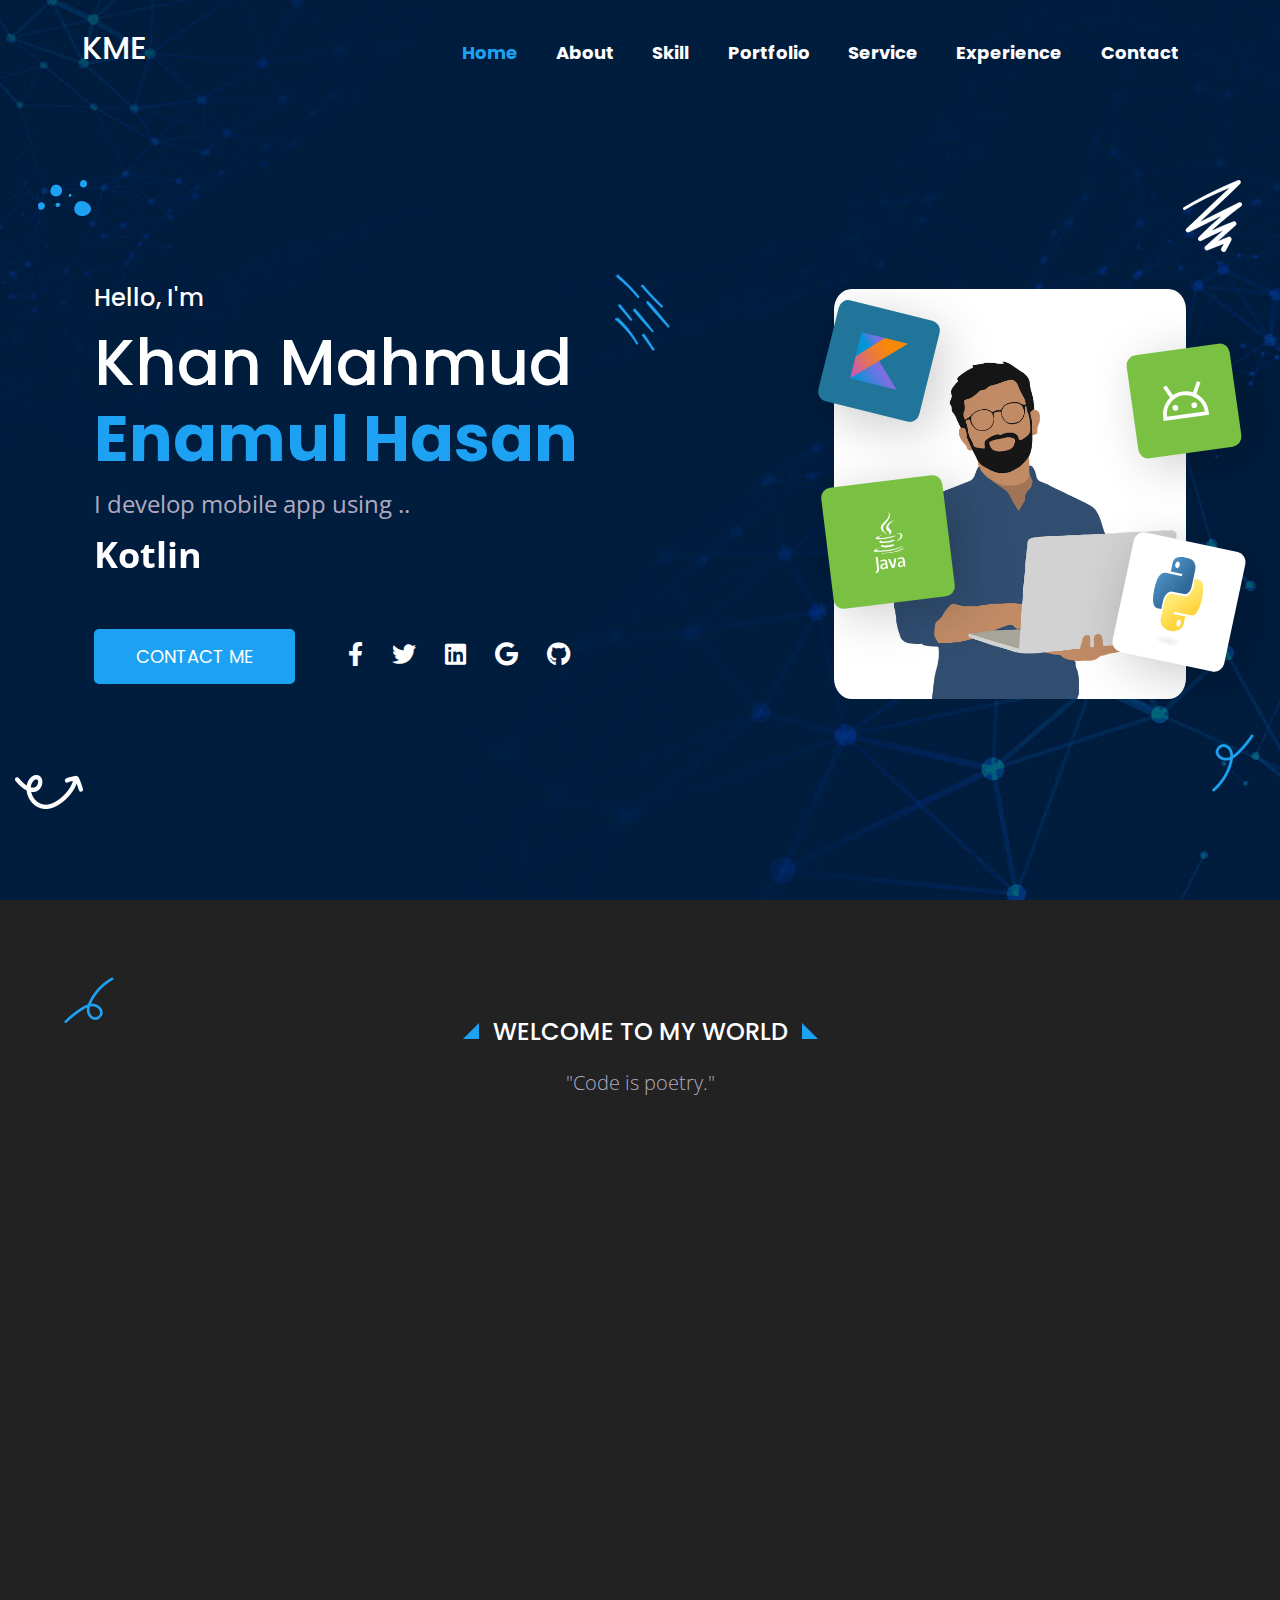
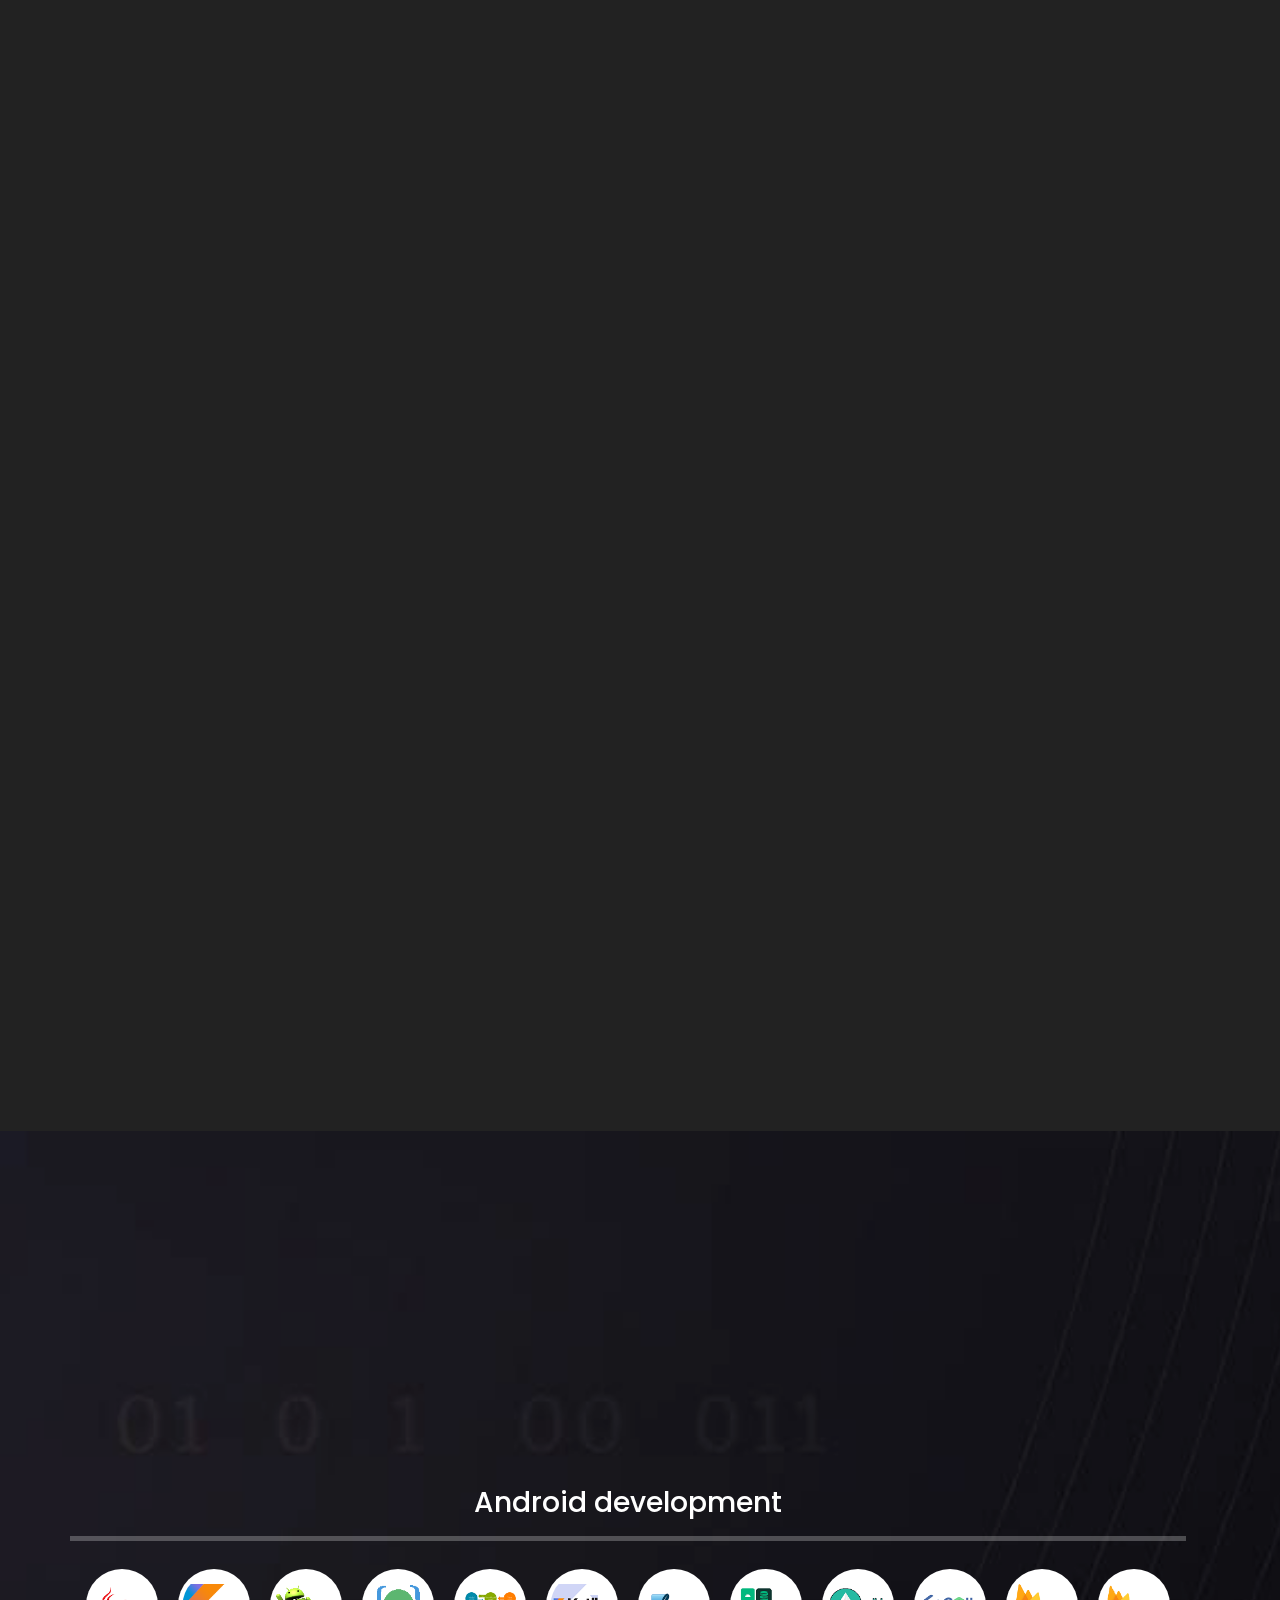
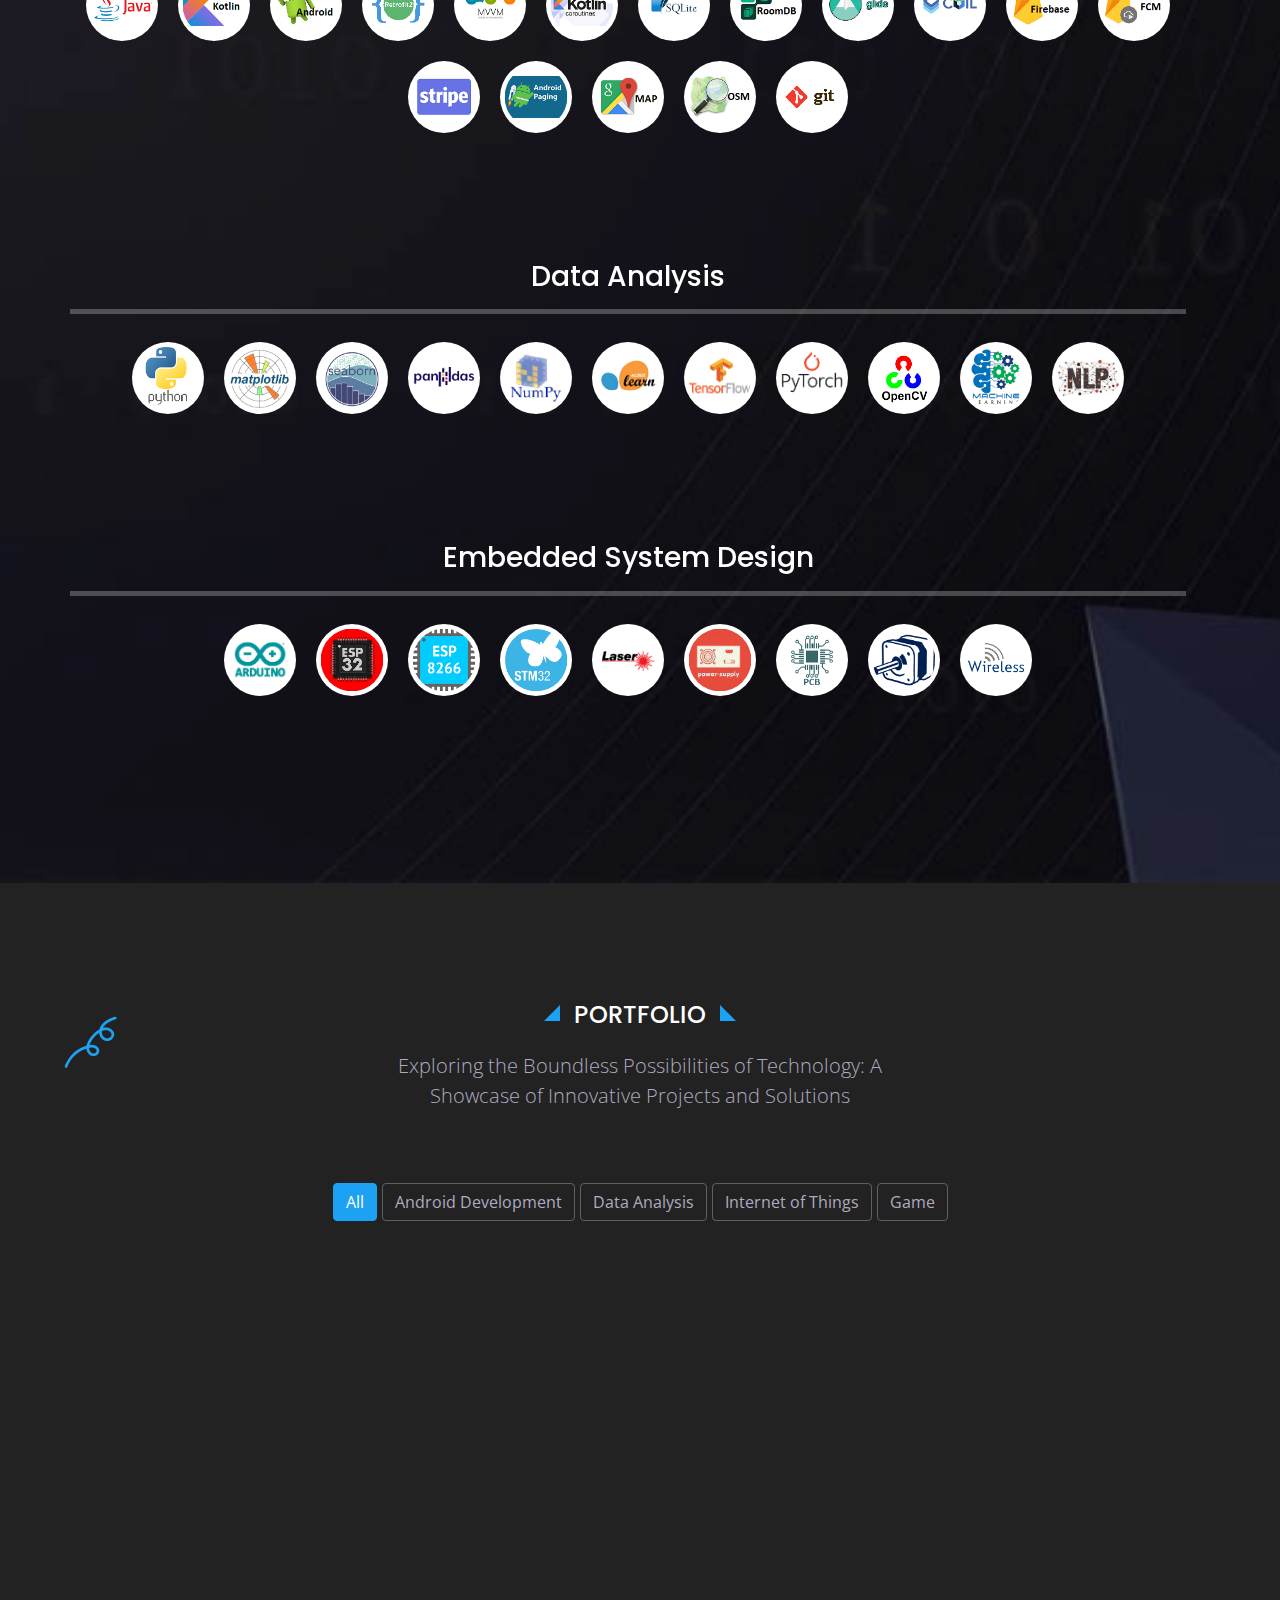
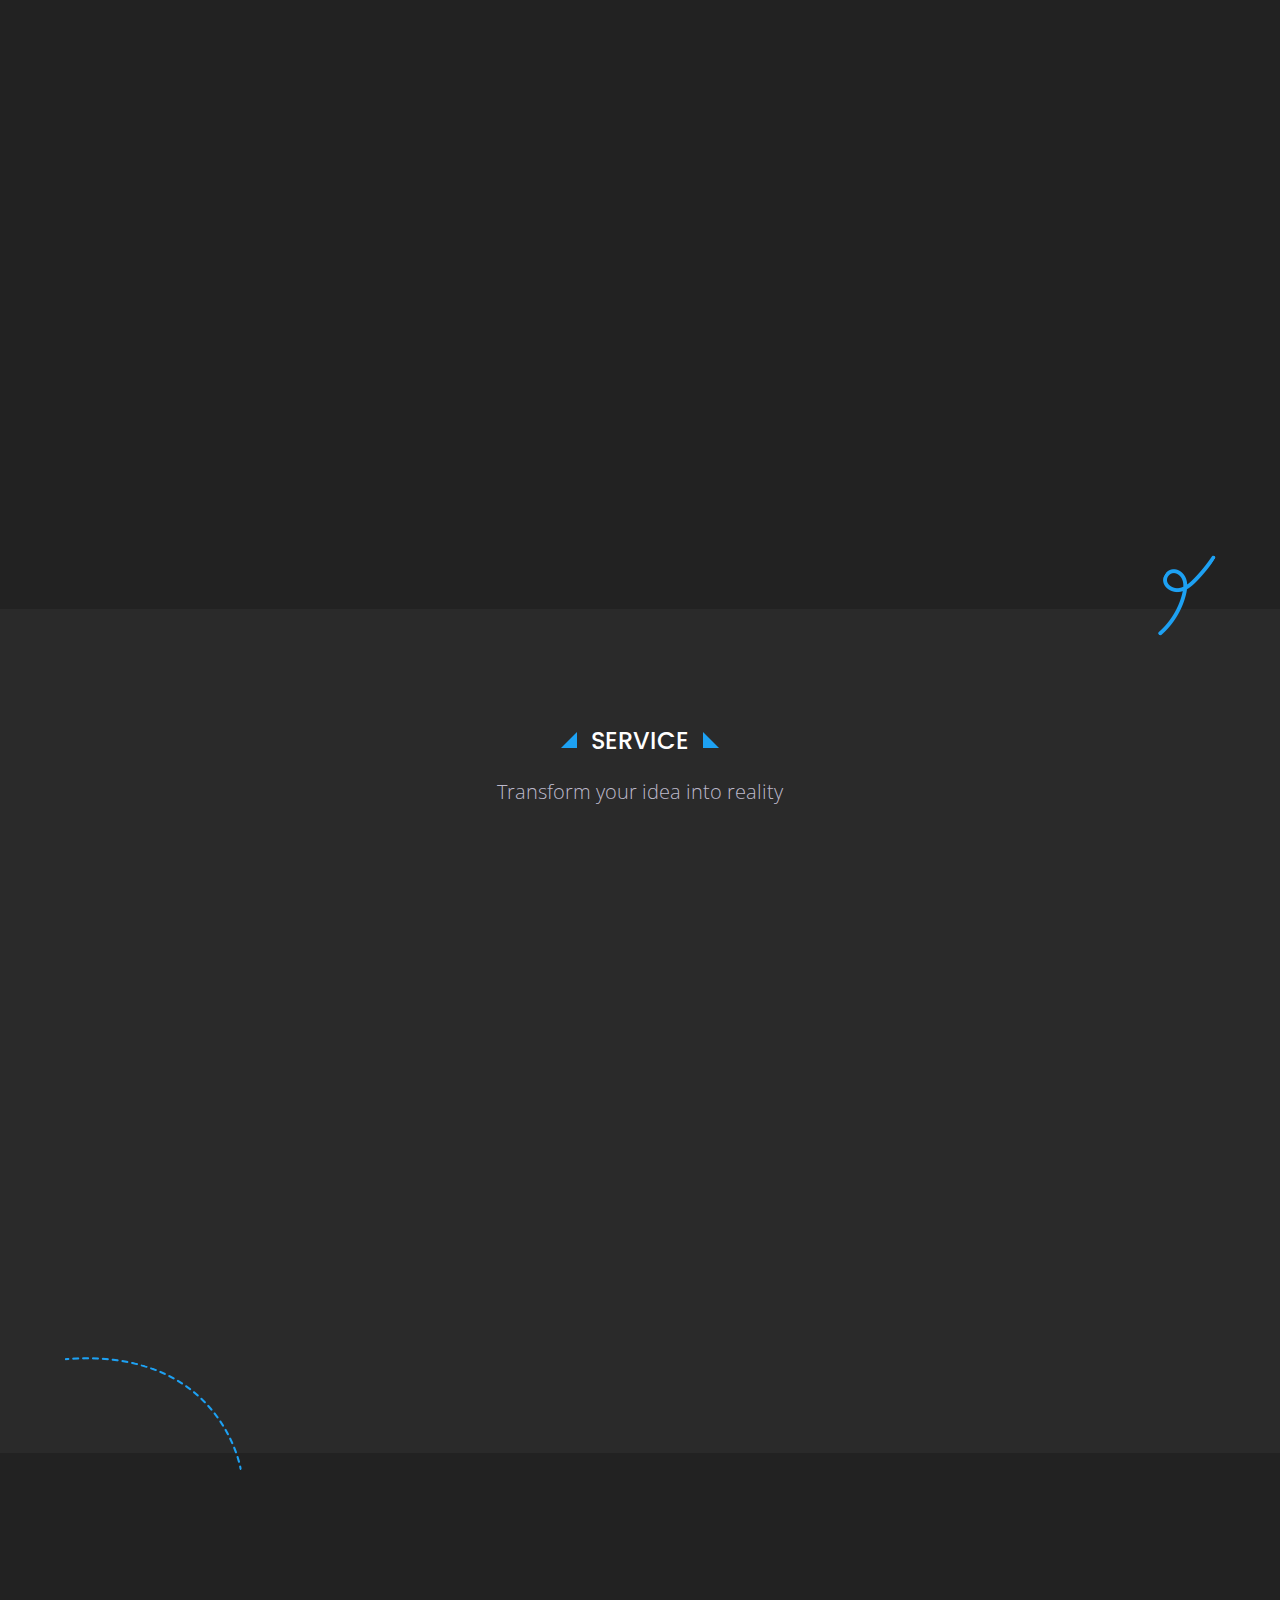
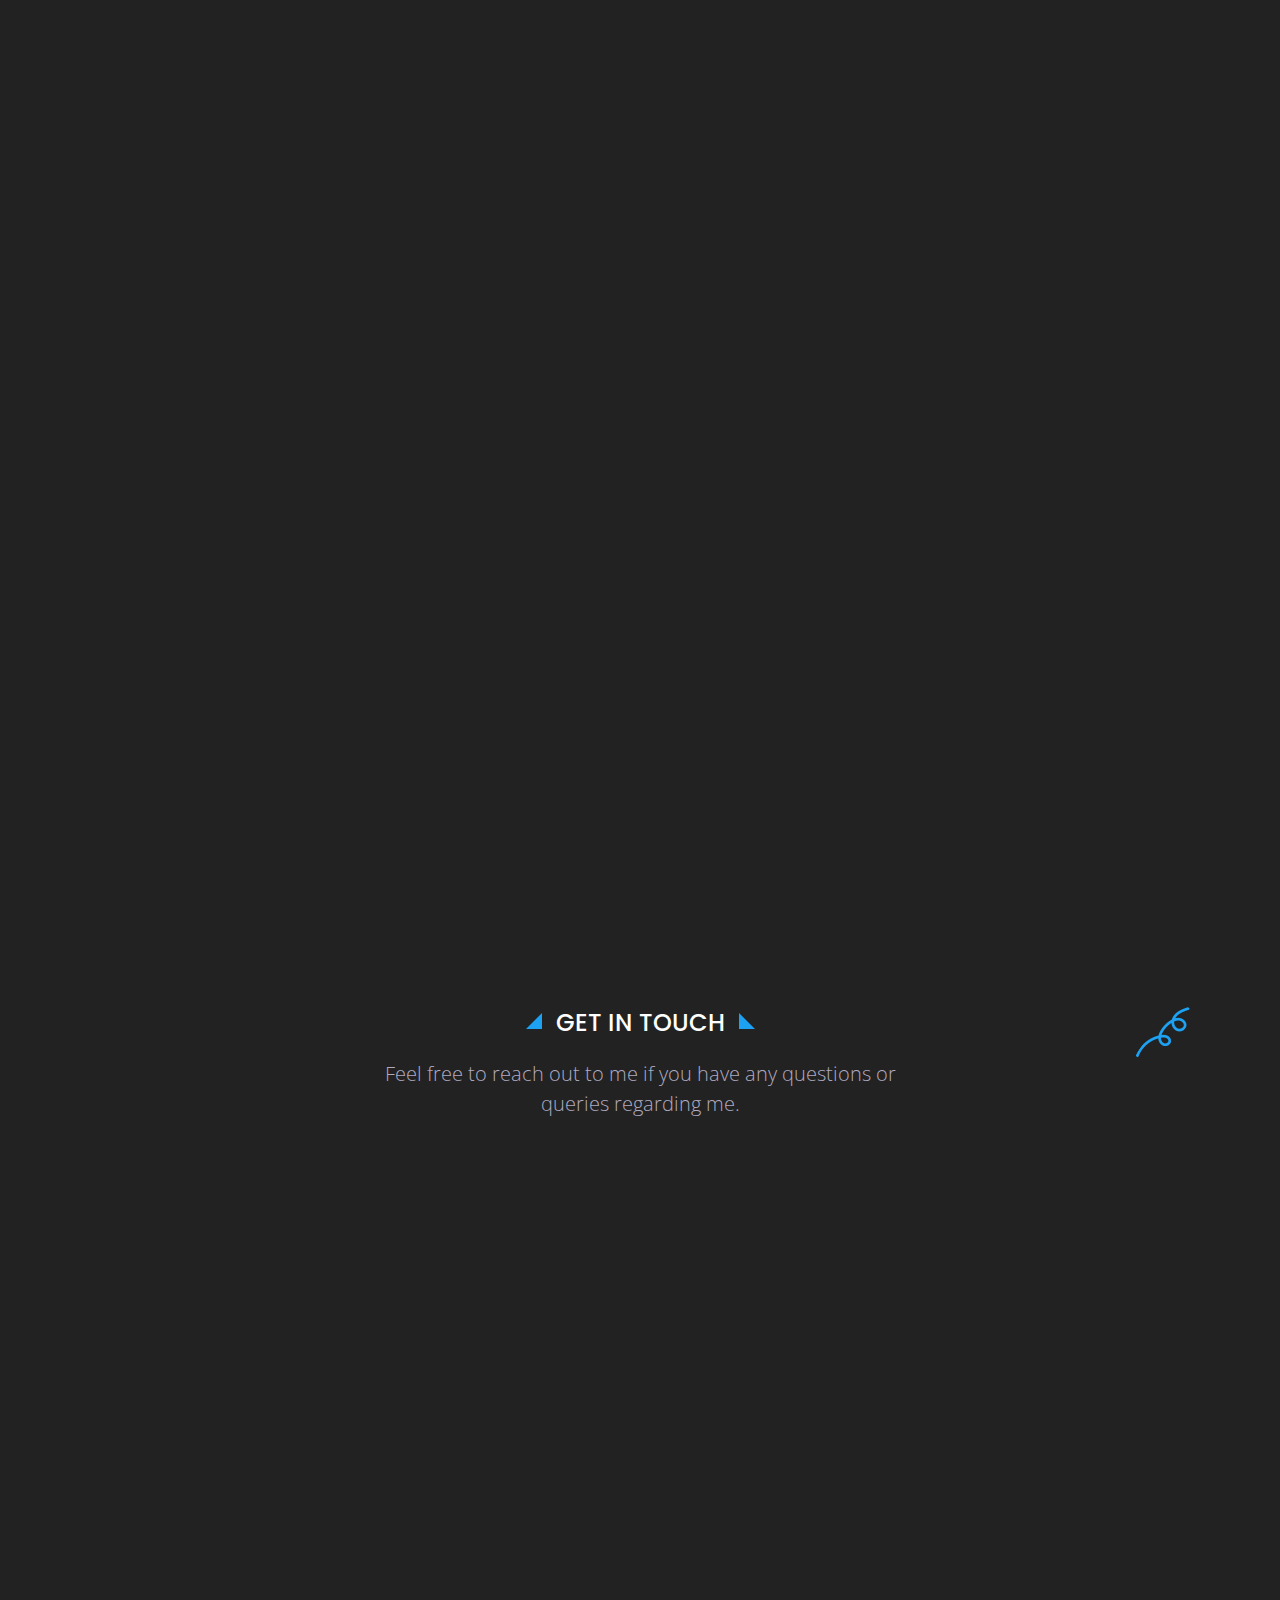
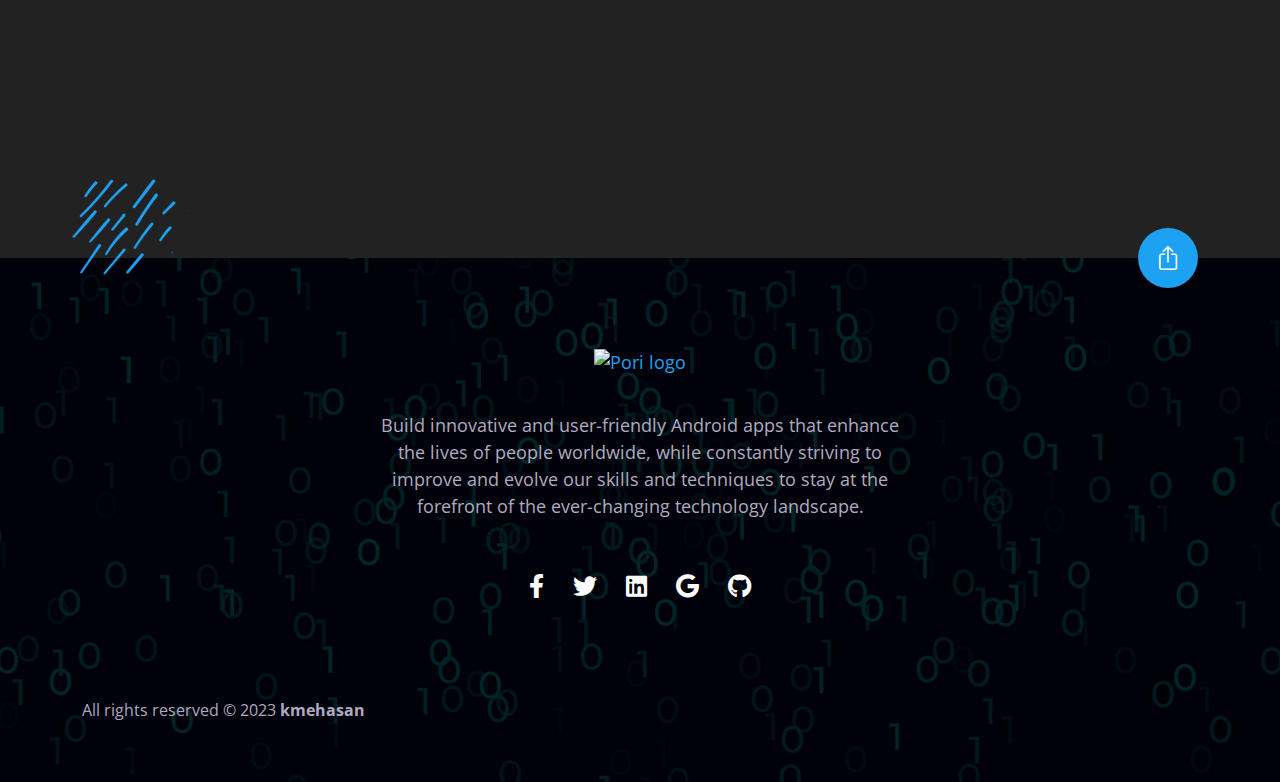
==== index.html @ 2d60232a "python logo fix" ====
<!DOCTYPE html>
<html lang="zxx">


<head>
	<!-- Meta -->
	<meta charset="utf-8">
	<meta name="viewport" content="width=device-width, initial-scale=1">

	<!-- Favicon -->
	<link rel="shortcut icon" href="image/favicon.ico" type="image/x-icon">
	<link rel="icon" href="image/favicon.ico" type="image/x-icon">

	<!-- Icons -->
	<link rel="stylesheet" type="text/css" href="css/pe-icon-7-stroke.css">
	<link rel="stylesheet" type="text/css" href="css/pe-helper.css">
	<link rel="stylesheet" href="css/bootstrap-icons.css">
	<link rel="stylesheet" type="text/css" href="css/all.min.css">

	<!-- Fonts -->
	<link rel="preconnect" href="https://fonts.googleapis.com/">
	<link rel="preconnect" href="https://fonts.gstatic.com/" crossorigin>
	<link
		href="https://fonts.googleapis.com/css2?family=Open+Sans:ital,wght@0,400;0,700;1,400;1,700&amp;family=Poppins:wght@700;900&amp;display=swap"
		rel="stylesheet">

	<!-- CSS -->
	<link href="css/bootstrap.min.css" rel="stylesheet">
	<link rel="stylesheet" href="css/swiper-bundle.min.css">
	<link rel="stylesheet" href="css/leaflet.css">
	<link rel="stylesheet" href="css/aos.css">
	<link rel="stylesheet" type="text/css" href="css/style.css">

	<title>KME Hasan | Android App Developer</title>
</head>

<body data-bs-spy="scroll" data-bs-target="#site-navbar" class="home-developer dark-mode">

	<!-- PRE LOADER -->
	<div class="preloader js-preloader flex-center">
		<div class="dots">
			<div class="dot"></div>
			<div class="dot"></div>
			<div class="dot"></div>
		</div>
	</div>

	<!-- SITE HEADER -->
	<header class="site-header" id="site-header">
		<nav class="navbar navbar-expand-xl" id="site-navbar">
			<div class="container">
				<a class="navbar-brand" href="index.html">
					<h2>KME</h2>
				</a>
				<button class="navbar-toggler" type="button" data-bs-toggle="collapse"
					data-bs-target="#navbarSupportedContent" aria-controls="navbarSupportedContent"
					aria-expanded="false" aria-label="Toggle navigation">
					<span class="navbar-toggler-icon"><i class="bi bi-list"></i></span>
				</button>
				<div class="collapse navbar-collapse" id="navbarSupportedContent">
					<ul class="navbar-nav ms-auto mb-lg-0">
						<li class="nav-item">
							<a class="nav-link active" aria-current="page" href="#site-header">Home</a>
						</li>
						<li class="nav-item">
							<a class="nav-link" href="#about-section">About</a>
						</li>
						<li class="nav-item">
							<a class="nav-link" href="#skill-section">Skill</a>
						</li>
						<li class="nav-item">
							<a class="nav-link" href="#portfolio-section">Portfolio</a>
						</li>
						<li class="nav-item">
							<a class="nav-link" href="#service-section">Service</a>
						</li>
						<li class="nav-item">
							<a class="nav-link" href="#features-section">Experience</a>
						</li>
						<!-- <li class="nav-item">
							<a class="nav-link" href="#blog-section">Blog</a>
						</li> -->
						<li class="nav-item">
							<a class="nav-link" href="#contact-section">Contact</a>
						</li>
					</ul> <!-- .navbar-nav -->
				</div> <!-- .collapse -->
			</div> <!-- .container -->
		</nav> <!-- .navbar -->

	</header> <!-- .site-header -->

	<!-- HERO AREA -->
	<section class="hero-area" id="hero-area">
		<div class="container">
			<div class="hero-content d-flex justify-content-center">
				<div class="row d-flex align-items-center justify-content-center">

					<div class="col-xl-6 order-xl-last image-block">
						<div class="image-wrapper" data-tilt data-tilt-max="10">
							<ul class="hero-icons">
								<li>
									<img src="image/icon/Kotlin_Icon.svg" height="72" alt="Kotlin">
								</li>
								<li>
									<img src="image/icon/android.svg" height="72" alt="Android">

								</li>
								<li>
									<img src="image/icon/java_white.svg" height="90" alt="Java">

								</li>
								<li>
									<img src="image/icon/Python.svg" height="90" alt="Python">
								</li>
							</ul>
							<img class="img-fluid" src="image/hero_main_image.png" alt="hero main image">
						</div> <!-- .image-wrapper -->
					</div> <!-- .image-block -->


					<div class="col-xl-6 order-xl-first content-block">
						<h1 class="hero-head"><small>Hello, I'm</small>Khan Mahmud<strong>Enamul Hasan</strong></h1>
						<p>
							I develop mobile app using ..
						</p>
						<div id="tech-tools" class="tech-tools">
							<span>Kotlin</span>
							<span>Java</span>
						</div>
						<div class="link-group">
							<a class="btn-main" href="#contact-section">Contact Me</a>
							<ul class="hero-social list-inline">
								<li class="list-inline-item"><a href="https://www.facebook.com/kmehasan/"><i
											class="fab fa-facebook-f"></i></a></li>
								<li class="list-inline-item"><a href="https://twitter.com/KmeHasan"><i
											class="fab fa-twitter"></i></a></li>
								<li class="list-inline-item"><a href="https://www.linkedin.com/in/kmehasan"><i
											class="fab fa-linkedin"></i></a></li>
								<li class="list-inline-item"><a href="mailto:mugdha71@gmail.com"><i
											class="fab fa-google"></i></a></li>

								<li class="list-inline-item"><a href="https://github.com/kmehasan"><i
											class="fab fa-github"></i></a></li>


							</ul> <!-- .hero-social -->
						</div> <!-- .link-group -->
					</div> <!-- .content-block -->

				</div> <!-- .row -->
			</div> <!-- .hero-content -->
		</div> <!-- .container -->
		<div class="design-elements">
			<img class="de-hero-1 elem-updown" src="image/design-elements/hero-element-1.png" alt="hero element 1">
			<img class="de-hero-2 elem-move" src="image/design-elements/hero-element-2.png" alt="hero element 2">
			<img class="de-hero-3 elem-updown" src="image/design-elements/hero-element-3.png" alt="hero element 3">
			<img class="de-hero-4 elem-updown" src="image/design-elements/hero-element-4.png" alt="hero element 4">
			<img class="de-hero-5 elem-move" src="image/design-elements/hero-element-5.png" alt="hero element 5">
		</div> <!-- .design-elements -->
	</section> <!-- .hero-area -->

	<!-- INTRO SECTION -->
	<section class="intro-section section-block">
		<div class="container">
			<div class="section-title">
				<h2>Welcome to my World</h2>
				<p class="lead">
					"Code is poetry."
				</p>
			</div><!-- .section-title -->
			<div class="row">
				<div class="col-xl-4 col-lg-6" data-aos="fade-up">
					<div class="item-wrapper">
						<div class="icon-box"><i class="pe-7s-science"></i></div>
						<div class="content-wrapper">
							<h3>Creativity</h3>
							<p>
								"You can't solve a problem on the same level that it was created. You have to rise above
								it to the next level." - Albert Einstein
							</p>
						</div> <!-- .content-wrapper -->
					</div> <!-- .item-wrapper -->
				</div>
				<div class="col-xl-4 col-lg-6" data-aos="fade-up" data-aos-delay="300" data-aos-duration="1200">
					<div class="item-wrapper">
						<div class="icon-box"><i class="pe-7s-diamond"></i></div>
						<div class="content-wrapper">
							<h3>Dedication</h3>
							<p>
								"The only way to do great work is to love what you do." - Steve Jobs
							</p>
						</div> <!-- .content-wrapper -->
					</div> <!-- .item-wrapper -->
				</div>
				<div class="col-xl-4 col-lg-6" data-aos="fade-up" data-aos-delay="600" data-aos-duration="1200">
					<div class="item-wrapper">
						<div class="icon-box"><i class="pe-7s-rocket"></i></div>
						<div class="content-wrapper">
							<h3>Hard Work</h3>
							<p>
								"Success is no accident. It is hard work, perseverance, learning, studying, sacrifice,
								and most of all, love of what you are doing or learning to do." - Pele
							</p>
						</div> <!-- .content-wrapper -->
					</div> <!-- .item-wrapper -->
				</div>
			</div> <!-- .row -->
		</div> <!-- .container -->

		<div class="design-elements">
			<img class="de-intro-1 elem-updown" src="image/design-elements/intro-element-1.png" alt="intro element 1">
		</div> <!-- .design-elements -->

	</section> <!-- .intro-section -->

	<!-- ABOUT SECTION -->
	<section class="about-section section-block" id="about-section" data-aos="fade-up">
		<div class="container">
			<div class="row">
				<div class="col-xl-6 image-block" data-aos="fade-right" data-aos-delay="200" data-aos-duration="2000">
					<!-- <img width="300px" src="image/cv.jpg" alt="about image 2"> -->
						<div class="img-wrapper about-img-wrap" data-tilt data-tilt-max="10">
							<img class="about-img-1 img-fluid" src="image/images.png" alt="about image">
							<img width="200" class="about-img-2 img-fluid" src="image/cv.jpg" alt="about image">
						
					</div>
				</div>
				<div class="col-xl-6 content-block" data-aos="fade-right" data-aos-delay="400" data-aos-duration="2000">
					<h2><span>About Me</span>I Develop Android Apps</h2>
					<p align="justify">
						I'm an experienced Android developer with over 5.5 years of industry experience. I'm proficient
						in programming languages such as Java, Kotlin and python, and I possess a strong knowledge of
						the Android SDK, Android Studio, and Android Architecture Components.
					</p>
					<p align="justify">
						Over the years, I've gained hands-on experience in developing complex applications using RESTful
						APIs and JSON data structures. I'm familiar with popular third-party libraries and APIs such as
						Retrofit, Glide, Coil and Firebase.
					</p>
					<p align="justify">
						Outside of work, I enjoy designing and building IoT devices. It's a great way for me to relax
						and recharge my batteries.
					</p>
					<div class="personal-details row">
						<div class="col-md-6">
							<ul class="personal-info">
								<li>
									<h4>Name</h4>
									<p>Khan Mahmud Enamul Hasan</p>
								</li>
								<li>
									<h4>Email</h4>
									<p>mugdha71@gmail.com</p>
								</li>
								<li>
									<h4>Phone</h4>
									<p>+8801911615140</p>
								</li>
							</ul> <!-- .personal-info -->
						</div> <!-- .col-md-6 -->
						<div class="col-md-6">
							<ul class="personal-info">
								<li>
									<h4>Age</h4>
									<p>27 Years</p>
								</li>
								<li>
									<h4>Education</h4>
									<p>Masters in Physics</p>
								</li>
								<li>
									<h4>Freelance</h4>
									<p>Available</p>
								</li>
							</ul> <!-- .personal-info -->
						</div> <!-- .col-md-6 -->
					</div> <!-- .personal-details -->
					<a class="btn-main" target="_blank" href="doc/Resume.pdf">Download CV</a>
				</div>
			</div> <!-- .row -->
		</div> <!-- .container -->
		<div class="design-elements">
			<img class="de-about-1 elem-updown" src="image/design-elements/about-element-1.png" alt="about element 1">
			<img class="de-about-2 elem-updown" src="image/design-elements/about-element-2.png" alt="about element 2">
		</div> <!-- .design-elements -->
	</section> <!-- .about-section -->

	<!-- SKILL SECTION -->
	<section class="skill-section section-block" id="skill-section">
		<div class="container">
			<div class="row">
				<div class="col-xl-12 content-block" data-aos="fade-down" data-aos-duration="2000">
					<h2><span>My Skills</span>I'm great in what I do and I'm loving it</h2>
					<p class="lead">
						Here are some of the skills I've acquired over the years. I'm always learning new things and I'm
						always ready to take on new challenges.
					</p>
				</div>
				<div class="progress-block">
					<div class="col-xl-12 progress-wrapper">
						<h3>Android development</h3>
						<hr>
						<p>
						<ul class="skill-bubble-list">
							<li><img src="image/skills_logo/java.png"></li>
							<li><img src="image/skills_logo/Kotlin_Icon.png"></li>
							<li><img src="image/skills_logo/android.png"></li>
							<li><img src="image/skills_logo/retrofit2.png"></li>
							<li><img src="image/skills_logo/MVVM.png"></li>
							<li><img src="image/skills_logo/coroutines.png"></li>
							<li><img src="image/skills_logo/sqlite.png"></li>
							<li><img src="image/skills_logo/roomdb.PNG"></li>
							<li><img src="image/skills_logo/glide.png"></li>
							<li><img src="image/skills_logo/coil.png"></li>
							<li><img src="image/skills_logo/firebase_logo.png"></li>
							<li><img src="image/skills_logo/fcm.png"></li>
							<li><img src="image/skills_logo/stripe.jpg"></li>
							<li><img src="image/skills_logo/paging.png"></li>
							<li><img src="image/skills_logo/map.png"></li>
							<li><img src="image/skills_logo/Openstreetmap_logo.png"></li>
							<li><img src="image/skills_logo/git.png"></li>
						</ul>
						</p>
					</div>
					<div class="col-xl-12 progress-wrapper">
						<h3><img class="bullet-point" />Data Analysis</h3>
						<hr>
						<p>
						<ul class="skill-bubble-list">
							<li><img src="image/skills_logo/data_analysis/python.png"></li>
							<li><img src="image/skills_logo/data_analysis/matplotlib.png"></li>
							<li><img src="image/skills_logo/data_analysis/Seaborn.png"></li>
							<li><img src="image/skills_logo/data_analysis/Pandas_logo.png"></li>
							<li><img src="image/skills_logo/data_analysis/numpy_logo.png"></li>
							<li><img src="image/skills_logo/data_analysis/Scikit-learn.jpg"></li>
							<li><img src="image/skills_logo/data_analysis/tensorflow.png"></li>
							<li><img src="image/skills_logo/data_analysis/PyTorch.png"></li>
							<li><img src="image/skills_logo/data_analysis/OpenCV.png"></li>
							<li><img src="image/skills_logo/data_analysis/Machine-Learning.png"></li>
							<li><img src="image/skills_logo/data_analysis/NLP.jpg"></li>
						</ul>
					</div>
					<div class="col-xl-12 progress-wrapper">
						<h3>Embedded System Design</h3>
						<hr>
						<p>
						<ul class="skill-bubble-list">
							<li><img src="image/skills_logo/iot/arduino.png"></li>
							<li><img src="image/skills_logo/iot/ESP32.jpg"></li>
							<li><img src="image/skills_logo/iot/esp8266.png"></li>
							<li><img src="image/skills_logo/iot/STM32.png"></li>
							<li><img src="image/skills_logo/iot/laser.png"></li>
							<li><img src="image/skills_logo/iot/power-supply.jpg"></li>
							<li><img src="image/skills_logo/iot/PCB.png"></li>
							<li><img src="image/skills_logo/iot/stepper.png"></li>
							<li><img src="image/skills_logo/iot/wireless.png"></li>
							</p>
					</div>

				</div>
			</div><!-- .row -->
		</div><!-- .container -->
	</section> <!-- .skill-section -->

	<!-- PORTFOLIO SECTION -->
	<section class="portfolio-section section-block" id="portfolio-section">
		<div class="container">
			<div class="section-title">
				<h2>Portfolio</h2>
				<p class="lead">
					Exploring the Boundless Possibilities of Technology: A Showcase of Innovative Projects and Solutions
				</p>
			</div><!-- .section-title -->
			<div class="button-group filter-button-group">
				<button class="active" data-filter="*">All</button>
				<button class="" data-filter=".android-development">Android Development</button>
				<button class="" data-filter=".data-analysis">Data Analysis</button>
				<button class="" data-filter=".iot">Internet of Things</button>
				<button class="" data-filter=".game">Game</button>
			</div>
			<div class="row grid" data-aos="fade-up" data-aos-duration="2000">
				<div class="col-lg-4 col-md-6 grid-item programming android-development">
					<div class="box">
						<img src="image/project_img/MockupOshary.png" alt="portfolio image">
						<div class="box-content">
							<span class="category">Android Development</span>
							<h3 class="title">Oshary</h3>
						</div>
						<div class="icon-box"><a href="#" data-bs-toggle="modal"
								data-bs-target="#portfolioModalOshary"><i class="bi bi-plus-lg"></i></a></div>

						<!-- Modal -->
						<div class="modal fade" id="portfolioModalOshary" tabindex="-1"
							aria-labelledby="portfolioModalOshary" aria-hidden="true">
							<div class="modal-dialog modal-dialog-scrollable modal-dialog-centered modal-xl">
								<div class="modal-content">

									<div class="modal-body">
										<button type="button" class="btn-close" data-bs-dismiss="modal"
											aria-label="Close"><i class="bi bi-x"></i></button>
										<div class="row item-content">
											<div class="col-xl-12">
												<img src="image/project_img/MockupOshary.png" alt="portfolio image">
											</div>
											<div class="col-xl-12">
												<div class="content-wrapper">
													<a target="_blank"
														href="https://play.google.com/store/apps/details?id=com.oshary.osharyapp&hl=en&gl=US">
														<h2 class="item-title">Oshary</h2>
													</a>
													<p>
														Oshary is the e-clothing and accessories that fusions the finest
														sense of fashion and artistry with desi and modern trends. Our
														products ensemble a broad range of tunic, saree, kameez, shawls,
														Panjabi, shirts, etc. for men, women, and children.
													</p>
													<p>
														We respect and value the people working relentlessly to revive
														our heritage and pay homage to them by enlisting handmade
														products in our selling items. Our brand comprises a unique
														collection of ethnic wear with the touch of elegancy and
														accessories to make your look complete for any celebration.
													</p>
													<a target="_blank"
														href="https://play.google.com/store/apps/details?id=com.oshary.osharyapp&hl=en&gl=US">App
														Link</a>
												</div>
											</div>
											<div style="display: none;" class="col-xl-4">
												<div class="meta-wrapper">
													<ul class="item-meta">
														<li>Project Type: <span class="meta-value">Graphic Design</span>
														</li>
														<li>Client: <span class="meta-value">Juwel Khan</span></li>
														<li>Duration: <span class="meta-value">2 Weeks</span></li>
														<li>Task: <span class="meta-value">UI/UX, Frontend</span></li>
														<li>Budget: <span class="meta-value">$2000</span></li>
													</ul>
												</div> <!-- .meta-wrapper -->
											</div>
										</div> <!-- .row -->
									</div>

								</div>
							</div>
						</div>
					</div>
				</div>
				<div class="col-lg-4 col-md-6 grid-item programming android-development">
					<div class="box">
						<img src="image/project_img/TingTong.png" alt="portfolio image">
						<div class="box-content">
							<span class="category">Android Development</span>
							<h3 class="title">TingTong APP</h3>
						</div>
						<div class="icon-box"><a href="#" data-bs-toggle="modal"
								data-bs-target="#portfolioModalTingTong"><i class="bi bi-plus-lg"></i></a></div>

						<!-- Modal -->
						<div class="modal fade" id="portfolioModalTingTong" tabindex="-1"
							aria-labelledby="portfolioModalTingTong" aria-hidden="true">
							<div class="modal-dialog modal-dialog-scrollable modal-dialog-centered modal-xl">
								<div class="modal-content">

									<div class="modal-body">
										<button type="button" class="btn-close" data-bs-dismiss="modal"
											aria-label="Close"><i class="bi bi-x"></i></button>
										<div class="row item-content">
											<div class="col-xl-12">
												<img src="image/project_img/TingTong.png" alt="portfolio image">
											</div>
											<div class="col-xl-12">
												<div class="content-wrapper">
													<a target="_blank"
														href="https://m.apkpure.com/tingtong-app/com.superapp.tingtongapp">
														<h2 class="item-title">TingTong APP</h2>
													</a>
													<p>
														TingTongApp is a comprehensive app with appealing features.
													<ol class="portfolio-inner-text">
														<li>TingTong Call: Chatting and Calling platform as well as
															story sharing.</li>
														<li>TingTong TIK: A platform where short video is uploaded and
															user enjoy videos. User can upload videos as well.</li>
														<li>TingTong IG: A platform for sharing stories as Image and
															Video and create a social community among users.</li>
														<li>TingTong Store: E-Commerce platform where user can buy
															products.</li>
													</ol>
													</p>
													<a target="_blank"
														href="https://m.apkpure.com/tingtong-app/com.superapp.tingtongapp">App
														Link</a>
												</div>
											</div>
											<div style="display: none;" class="col-xl-4">
												<div class="meta-wrapper">
													<ul class="item-meta">
														<li>Project Type: <span class="meta-value">Graphic Design</span>
														</li>
														<li>Client: <span class="meta-value">Juwel Khan</span></li>
														<li>Duration: <span class="meta-value">2 Weeks</span></li>
														<li>Task: <span class="meta-value">UI/UX, Frontend</span></li>
														<li>Budget: <span class="meta-value">$2000</span></li>
													</ul>
												</div> <!-- .meta-wrapper -->
											</div>
										</div> <!-- .row -->
									</div>

								</div>
							</div>
						</div>
					</div>
				</div>
				
				<div class="col-lg-4 col-md-6 grid-item programming android-development">
					<div class="box">
						<img src="image/project_img/addi_lock_2.png" alt="portfolio image">
						<div class="box-content">
							<span class="category">Android Development</span>
							<h3 class="title">AddiLock:Lock Your Phone Addiction</h3>
						</div>
						<div class="icon-box"><a href="#" data-bs-toggle="modal"
								data-bs-target="#portfolioModalAddiLock"><i class="bi bi-plus-lg"></i></a></div>

						<!-- Modal -->
						<div class="modal fade" id="portfolioModalAddiLock" tabindex="-1"
							aria-labelledby="portfolioModalAddiLock" aria-hidden="true">
							<div class="modal-dialog modal-dialog-scrollable modal-dialog-centered modal-xl">
								<div class="modal-content">

									<div class="modal-body">
										<button type="button" class="btn-close" data-bs-dismiss="modal"
											aria-label="Close"><i class="bi bi-x"></i></button>
										<div class="row item-content">
											<div class="col-xl-12">
												<img src="image/project_img/addi_lock.png" alt="portfolio image">
											</div>
											<div class="col-xl-12">
												<div class="content-wrapper">
													<a target="_blank"
														href="https://play.google.com/store/apps/details?id=com.kmehasan.mugdha.addilock&hl=en&gl=US">
														<h2 class="item-title">AddiLock:Lock Your Phone Addiction</h2>
													</a>
													<p>
														Increase your efficiency and organize your time better with the
														Addilock app. The app helps you multitask in a more productive
														way, helps you keep track of your valuable time and gives you
														the helping hand you needed while fighting procrastination. With
														Addilock you can now get your job done without giving in to
														distractions.
													</p>
													<p>
														**Once you blocked an app for a time period you can't access it
														in that time. That's how it will help you to reduce your
														addiction.
													</p>
													<a target="_blank"
														href="https://play.google.com/store/apps/details?id=com.kmehasan.mugdha.addilock&hl=en&gl=US">App
														Link</a>
												</div>
											</div>
											<div style="display: none;" class="col-xl-4">
												<div class="meta-wrapper">
													<ul class="item-meta">
														<li>Project Type: <span class="meta-value">Graphic Design</span>
														</li>
														<li>Client: <span class="meta-value">Juwel Khan</span></li>
														<li>Duration: <span class="meta-value">2 Weeks</span></li>
														<li>Task: <span class="meta-value">UI/UX, Frontend</span></li>
														<li>Budget: <span class="meta-value">$2000</span></li>
													</ul>
												</div> <!-- .meta-wrapper -->
											</div>
										</div> <!-- .row -->
									</div>

								</div>
							</div>
						</div>
					</div>
				</div>
				<div class="col-lg-4 col-md-6 grid-item programming android-development">
					<div class="box">
						<img src="image/project_img/likhishikhi_1.webp" alt="portfolio image">
						<div class="box-content">
							<span class="category">Android Development</span>
							<h3 class="title">লিখিশিখি</h3>
						</div>
						<div class="icon-box"><a href="#" data-bs-toggle="modal"
								data-bs-target="#portfolioModallikhiShikhi"><i class="bi bi-plus-lg"></i></a></div>

						<!-- Modal -->
						<div class="modal fade" id="portfolioModallikhiShikhi" tabindex="-1"
							aria-labelledby="portfolioModallikhiShikhi" aria-hidden="true">
							<div class="modal-dialog modal-dialog-scrollable modal-dialog-centered modal-xl">
								<div class="modal-content">

									<div class="modal-body">
										<button type="button" class="btn-close" data-bs-dismiss="modal"
											aria-label="Close"><i class="bi bi-x"></i></button>
										<div class="row item-content">
											<div class="col-xl-12">
												<img src="image/project_img/likhishikhi_2.webp" alt="portfolio image">
											</div>
											<div class="col-xl-12">
												<div class="content-wrapper">
													<a target="_blank"
														href="https://apkcombo.com/fr/%E0%A6%B2%E0%A6%BF%E0%A6%96%E0%A6%BF%E0%A6%B6%E0%A6%BF%E0%A6%96%E0%A6%BF/org.iertbd.likhishikhi/">
														<h2 class="item-title">লিখিশিখি</h2>
													</a>
													<p>
														The Free Hand Writing app is an Android app designed for kids to
														improve their handwriting skills in a fun and engaging way.
														Children can practice writing letters, numbers, and words using
														their fingers or a stylus. The app provides feedback on stroke
														order and letter formation, helping kids to develop their
														skills. With a variety of writing styles and colors, the app
														makes learning to write an enjoyable experience. There are no
														ads or in-app purchases, making it a safe and enjoyable tool for
														kids to improve their writing skills.
													</p>
													<a target="_blank"
														href="https://apkcombo.com/fr/%E0%A6%B2%E0%A6%BF%E0%A6%96%E0%A6%BF%E0%A6%B6%E0%A6%BF%E0%A6%96%E0%A6%BF/org.iertbd.likhishikhi/">App
														Link</a>
												</div>
											</div>
											<div style="display: none;" class="col-xl-4">
												<div class="meta-wrapper">
													<ul class="item-meta">
														<li>Project Type: <span class="meta-value">Graphic Design</span>
														</li>
														<li>Client: <span class="meta-value">Juwel Khan</span></li>
														<li>Duration: <span class="meta-value">2 Weeks</span></li>
														<li>Task: <span class="meta-value">UI/UX, Frontend</span></li>
														<li>Budget: <span class="meta-value">$2000</span></li>
													</ul>
												</div> <!-- .meta-wrapper -->
											</div>
										</div> <!-- .row -->
									</div>

								</div>
							</div>
						</div>
					</div>
				</div>

				<div class="col-lg-4 col-md-6 grid-item programming android-development">
					<div class="box">
						<img src="image/project_img/muthopay.png" alt="portfolio image">
						<div class="box-content">
							<span class="category">Android Development</span>
							<h3 class="title">Mutho Keyboard</h3>
						</div>
						<div class="icon-box"><a href="#" data-bs-toggle="modal"
								data-bs-target="#portfolioModalMutho"><i class="bi bi-plus-lg"></i></a></div>

						<!-- Modal -->
						<div class="modal fade" id="portfolioModalMutho" tabindex="-1"
							aria-labelledby="portfolioModalMutho" aria-hidden="true">
							<div class="modal-dialog modal-dialog-scrollable modal-dialog-centered modal-xl">
								<div class="modal-content">

									<div class="modal-body">
										<button type="button" class="btn-close" data-bs-dismiss="modal"
											aria-label="Close"><i class="bi bi-x"></i></button>
										<div class="row item-content">
											<div class="col-xl-12">
												<img src="image/project_img/muthopay.png" alt="portfolio image">
											</div>
											<div class="col-xl-12">
												<div class="content-wrapper">
													<a target="_blank"
														href="https://play.google.com/store/apps/details?id=com.muthopay.keyboard&hl=en&gl=US">
														<h2 class="item-title">Mutho Keyboard</h2>
													</a>
													<p>
														Mutho Keyboard, by Muthopay, is the world's first mobile
														keyboard with integrated mobile services. Mutho Keyboard is
														Bangladesh's first All-in-One App, Recharge your Mobile, Buy
														talk time, Order Uber, Order Food, Find best Offers, Deals &
														Coupons, Read news, Check Live cricket scores and more from your
														Keyboard!
													</p>
													<p>
														Mutho Keyboard's feature as a Keyboard :<br />
														- Easy English and Bengali Typing,<br />
														- Bangla Phonetic Typing,<br />
														- 2400+ Emoji<br />
													</p>
													<a target="_blank"
														href="https://play.google.com/store/apps/details?id=com.muthopay.keyboard&hl=en&gl=US">App
														Link</a>
												</div>
											</div>
											<div style="display: none;" class="col-xl-4">
												<div class="meta-wrapper">
													<ul class="item-meta">
														<li>Project Type: <span class="meta-value">Graphic Design</span>
														</li>
														<li>Client: <span class="meta-value">Juwel Khan</span></li>
														<li>Duration: <span class="meta-value">2 Weeks</span></li>
														<li>Task: <span class="meta-value">UI/UX, Frontend</span></li>
														<li>Budget: <span class="meta-value">$2000</span></li>
													</ul>
												</div> <!-- .meta-wrapper -->
											</div>
										</div> <!-- .row -->
									</div>

								</div>
							</div>
						</div>
					</div>
				</div>
				<div class="col-lg-4 col-md-6 grid-item programming android-development">
					<div class="box">
						<img src="image/project_img/robosust.png" alt="portfolio image">
						<div class="box-content">
							<span class="category">Android Development</span>
							<h3 class="title">RoboSUST Connect</h3>
						</div>
						<div class="icon-box"><a href="#" data-bs-toggle="modal"
								data-bs-target="#portfolioModalRobosust"><i class="bi bi-plus-lg"></i></a></div>

						<!-- Modal -->
						<div class="modal fade" id="portfolioModalRobosust" tabindex="-1"
							aria-labelledby="portfolioModalRobosust" aria-hidden="true">
							<div class="modal-dialog modal-dialog-scrollable modal-dialog-centered modal-xl">
								<div class="modal-content">

									<div class="modal-body">
										<button type="button" class="btn-close" data-bs-dismiss="modal"
											aria-label="Close"><i class="bi bi-x"></i></button>
										<div class="row item-content">
											<div class="col-xl-12">
												<img src="image/project_img/robosust.png" alt="portfolio image">
											</div>
											<div class="col-xl-12">
												<div class="content-wrapper">
													<h2 class="item-title">RoboSUST Connect</h2>
													<p>
														The RoboSust app is designed to facilitate communication and
														collaboration among members of the organization. By integrating
														key features such as posting with images, announcements, and
														contest schedules, RoboSust offers a centralized platform for
														members to stay informed and engaged. With a user-friendly
														interface and robust functionality, this app represents a
														significant achievement in my portfolio of work. I am proud to
														have developed an app that connects members and facilitates
														their interactions in a meaningful way.
													</p>

												</div>
											</div>
											<div style="display: none;" class="col-xl-4">
												<div class="meta-wrapper">
													<ul class="item-meta">
														<li>Project Type: <span class="meta-value">Graphic Design</span>
														</li>
														<li>Client: <span class="meta-value">Juwel Khan</span></li>
														<li>Duration: <span class="meta-value">2 Weeks</span></li>
														<li>Task: <span class="meta-value">UI/UX, Frontend</span></li>
														<li>Budget: <span class="meta-value">$2000</span></li>
													</ul>
												</div> <!-- .meta-wrapper -->
											</div>
										</div> <!-- .row -->
									</div>

								</div>
							</div>
						</div>
					</div>
				</div>
				<div class="col-lg-4 col-md-6 grid-item programming data-analysis">
					<div class="box">
						<img src="image/project_img/vehicle_detection.jpg" alt="portfolio image">
						<div class="box-content">
							<span class="category">Data Analysis</span>
							<h3 class="title">Vehicle Detection</h3>
						</div>
						<div class="icon-box"><a href="#" data-bs-toggle="modal"
								data-bs-target="#portfolioModalVehicleDetection"><i class="bi bi-plus-lg"></i></a></div>

						<!-- Modal -->
						<div class="modal fade" id="portfolioModalVehicleDetection" tabindex="-1"
							aria-labelledby="portfolioModalVehicleDetection" aria-hidden="true">
							<div class="modal-dialog modal-dialog-scrollable modal-dialog-centered modal-xl">
								<div class="modal-content">

									<div class="modal-body">
										<button type="button" class="btn-close" data-bs-dismiss="modal"
											aria-label="Close"><i class="bi bi-x"></i></button>
										<div class="row item-content">
											<div class="col-xl-12">
												<img src="image/project_img/vehicle_detection.jpg"
													alt="portfolio image">
											</div>
											<div class="col-xl-12">
												<div class="content-wrapper">

													<h2 class="item-title">Vehicle Detection</h2>

													<p>
														I have designed and implemented the Vehicle Detection app using
														YOLOv5 in Python. This app represents a significant advancement
														in traffic monitoring and management, leveraging cutting-edge
														object detection models to accurately detect and track vehicles
														in real-time.
													</p>

												</div>
											</div>
											<div style="display: none;" class="col-xl-4">
												<div class="meta-wrapper">
													<ul class="item-meta">
														<li>Project Type: <span class="meta-value">Graphic Design</span>
														</li>
														<li>Client: <span class="meta-value">Juwel Khan</span></li>
														<li>Duration: <span class="meta-value">2 Weeks</span></li>
														<li>Task: <span class="meta-value">UI/UX, Frontend</span></li>
														<li>Budget: <span class="meta-value">$2000</span></li>
													</ul>
												</div> <!-- .meta-wrapper -->
											</div>
										</div> <!-- .row -->
									</div>

								</div>
							</div>
						</div>
					</div>
				</div>
				<div class="col-lg-4 col-md-6 grid-item programming data-analysis">
					<div class="box">
						<img src="image/project_img/web_scraping.png" alt="portfolio image">
						<div class="box-content">
							<span class="category">Data Analysis</span>
							<h3 class="title">Web Scraping</h3>
						</div>
						<div class="icon-box"><a href="#" data-bs-toggle="modal"
								data-bs-target="#portfolioModalWebScraping"><i class="bi bi-plus-lg"></i></a></div>

						<!-- Modal -->
						<div class="modal fade" id="portfolioModalWebScraping" tabindex="-1"
							aria-labelledby="portfolioModalWebScraping" aria-hidden="true">
							<div class="modal-dialog modal-dialog-scrollable modal-dialog-centered modal-xl">
								<div class="modal-content">

									<div class="modal-body">
										<button type="button" class="btn-close" data-bs-dismiss="modal"
											aria-label="Close"><i class="bi bi-x"></i></button>
										<div class="row item-content">
											<div class="col-xl-12">
												<img src="image/project_img/web_scraping.png" alt="portfolio image">
											</div>
											<div class="col-xl-12">
												<div class="content-wrapper">

													<h2 class="item-title">Web Scraping</h2>

													<p>
														Web scraping with Selenium is a powerful technique for
														automating data extraction from websites that require
														interaction with the user interface. Unlike traditional web
														scraping, which relies on HTML parsing, Selenium allows
														developers to simulate user interactions such as button clicks,
														text inputs, and dropdown selections. This makes it ideal for
														scraping dynamic websites that require authentication, cookie
														management, or JavaScript execution. With Selenium, developers
														can easily navigate through web pages, extract desired data, and
														store it in a structured format for further analysis. Overall,
														web scraping with Selenium is a versatile tool that enables
														developers to extract data from complex websites quickly and
														efficiently.
													</p>

												</div>
											</div>
											<div style="display: none;" class="col-xl-4">
												<div class="meta-wrapper">
													<ul class="item-meta">
														<li>Project Type: <span class="meta-value">Graphic Design</span>
														</li>
														<li>Client: <span class="meta-value">Juwel Khan</span></li>
														<li>Duration: <span class="meta-value">2 Weeks</span></li>
														<li>Task: <span class="meta-value">UI/UX, Frontend</span></li>
														<li>Budget: <span class="meta-value">$2000</span></li>
													</ul>
												</div> <!-- .meta-wrapper -->
											</div>
										</div> <!-- .row -->
									</div>

								</div>
							</div>
						</div>
					</div>
				</div>
				<div class="col-lg-4 col-md-6 grid-item programming data-analysis">
					<div class="box">
						<img src="image/project_img/monte_carlo_bose_einstein_condensation.png" alt="portfolio image">
						<div class="box-content">
							<span class="category">Data Analysis</span>
							<h3 class="title">Monte Carlo Simulation</h3>
						</div>
						<div class="icon-box"><a href="#" data-bs-toggle="modal"
								data-bs-target="#portfolioModalMonteCarloSimulation"><i class="bi bi-plus-lg"></i></a>
						</div>

						<!-- Modal -->
						<div class="modal fade" id="portfolioModalMonteCarloSimulation" tabindex="-1"
							aria-labelledby="portfolioModalMonteCarloSimulation" aria-hidden="true">
							<div class="modal-dialog modal-dialog-scrollable modal-dialog-centered modal-xl">
								<div class="modal-content">

									<div class="modal-body">
										<button type="button" class="btn-close" data-bs-dismiss="modal"
											aria-label="Close"><i class="bi bi-x"></i></button>
										<div class="row item-content">
											<div class="col-xl-12">
												<img src="image/project_img/monte_carlo_bose_einstein_condensation.png"
													alt="portfolio image">
											</div>
											<div class="col-xl-12">
												<div class="content-wrapper">

													<h2 class="item-title">Monte Carlo Simulation</h2>

													<p>
														Bose-Einstein condensation has been attained using Monte Carlo
														simulation on non-interacting ideal bosons confined in a
														harmonic potential trap at near-zero temperature (~0K). A
														connection has been established between the cyclic paths
														originated by the interchange of identical bosons and
														condensation. At low temperatures, long cycles appear and
														condensation is obtained consequently. The simulated result is
														in perfect agreement with the corresponding theoretical
														findings.
													</p>

													<a target="_blank"
														href="https://journals.sust.edu/sustjst/archive/details/114">You
														can read more here</a>
												</div>
											</div>
											<div style="display: none;" class="col-xl-4">
												<div class="meta-wrapper">
													<ul class="item-meta">
														<li>Project Type: <span class="meta-value">Graphic Design</span>
														</li>
														<li>Client: <span class="meta-value">Juwel Khan</span></li>
														<li>Duration: <span class="meta-value">2 Weeks</span></li>
														<li>Task: <span class="meta-value">UI/UX, Frontend</span></li>
														<li>Budget: <span class="meta-value">$2000</span></li>
													</ul>
												</div> <!-- .meta-wrapper -->
											</div>
										</div> <!-- .row -->
									</div>

								</div>
							</div>
						</div>
					</div>
				</div>
				<div class="col-lg-4 col-md-6 grid-item programming game">
					<div class="box">
						<img src="image/project_img/snake_game.PNG" alt="portfolio image">
						<div class="box-content">
							<span class="category">Game</span>
							<h3 class="title">Classic Snake</h3>
						</div>
						<div class="icon-box"><a href="#" data-bs-toggle="modal"
								data-bs-target="#portfolioModalClassicSnake"><i class="bi bi-plus-lg"></i></a>
						</div>

						<!-- Modal -->
						<div class="modal fade" id="portfolioModalClassicSnake" tabindex="-1"
							aria-labelledby="portfolioModalClassicSnake" aria-hidden="true">
							<div class="modal-dialog modal-dialog-scrollable modal-dialog-centered modal-xl">
								<div class="modal-content">

									<div class="modal-body">
										<button type="button" class="btn-close" data-bs-dismiss="modal"
											aria-label="Close"><i class="bi bi-x"></i></button>
										<div class="row item-content">
											<div class="col-xl-12">
												<img src="image/project_img/snake_game.PNG" alt="portfolio image">
											</div>
											<div class="col-xl-12">
												<div class="content-wrapper">

													<h2 class="item-title">Classic Snake</h2>

													<p>
														I have built a classic snake game using JavaScript with the help
														of
														ChatGPT. The game is played by controlling the snake with the
														arrow keys.
														The snake grows in length as it eats the food. The game ends
														when the snake
														collides with itself or the wall.
													</p>
													<p>
														This was an experiment to see how ChatGPT can be used to
														generate code.
													</p>

													<a target="_blank" href="https://kmehasan.github.io/snake">Play
														Now</a>

												</div>
											</div>
											<div style="display: none;" class="col-xl-4">
												<div class="meta-wrapper">
													<ul class="item-meta">
														<li>Project Type: <span class="meta-value">Graphic Design</span>
														</li>
														<li>Client: <span class="meta-value">Juwel Khan</span></li>
														<li>Duration: <span class="meta-value">2 Weeks</span></li>
														<li>Task: <span class="meta-value">UI/UX, Frontend</span></li>
														<li>Budget: <span class="meta-value">$2000</span></li>
													</ul>
												</div> <!-- .meta-wrapper -->
											</div>
										</div> <!-- .row -->
									</div>

								</div>
							</div>
						</div>
					</div>
				</div>
				<div class="col-lg-4 col-md-6 grid-item programming game">
					<div class="box">
						<img src="image/project_img/flappy_bird.PNG" alt="portfolio image">
						<div class="box-content">
							<span class="category">Game</span>
							<h3 class="title">Flappy Bird</h3>
						</div>
						<div class="icon-box"><a href="#" data-bs-toggle="modal"
								data-bs-target="#portfolioModalFlappyBird"><i class="bi bi-plus-lg"></i></a>
						</div>

						<!-- Modal -->
						<div class="modal fade" id="portfolioModalFlappyBird" tabindex="-1"
							aria-labelledby="portfolioModalFlappyBird" aria-hidden="true">
							<div class="modal-dialog modal-dialog-scrollable modal-dialog-centered modal-xl">
								<div class="modal-content">

									<div class="modal-body">
										<button type="button" class="btn-close" data-bs-dismiss="modal"
											aria-label="Close"><i class="bi bi-x"></i></button>
										<div class="row item-content">
											<div class="col-xl-12">
												<img src="image/project_img/flappy_bird.PNG" alt="portfolio image">
											</div>
											<div class="col-xl-12">
												<div class="content-wrapper">

													<h2 class="item-title">Flappy Bird</h2>

													<p>
														I have built a classic Flappy Bird game using JavaScript with
														the help of
														ChatGPT. The game is played by controlling the bird with the
														space bar.
														The bird moves up and down. The game ends when the bird collides
														with the wall.

													</p>
													<p>
														This was an experiment to see how ChatGPT can be used to
														generate code.
													</p>

													<a target="_blank"
														href="https://kmehasan.github.io/FlappyBird/">Play Now</a>

												</div>
											</div>
											<div style="display: none;" class="col-xl-4">
												<div class="meta-wrapper">
													<ul class="item-meta">
														<li>Project Type: <span class="meta-value">Graphic Design</span>
														</li>
														<li>Client: <span class="meta-value">Juwel Khan</span></li>
														<li>Duration: <span class="meta-value">2 Weeks</span></li>
														<li>Task: <span class="meta-value">UI/UX, Frontend</span></li>
														<li>Budget: <span class="meta-value">$2000</span></li>
													</ul>
												</div> <!-- .meta-wrapper -->
											</div>
										</div> <!-- .row -->
									</div>

								</div>
							</div>
						</div>
					</div>
				</div>
				<div class="col-lg-4 col-md-6 grid-item programming iot">
					<div class="box">
						<img src="image/project_img/solar_panel_data_logger.png" alt="portfolio image">
						<div class="box-content">
							<span class="category">IoT</span>
							<h3 class="title">Solar Panel Data Logger</h3>
						</div>
						<div class="icon-box"><a href="#" data-bs-toggle="modal"
								data-bs-target="#portfolioModalSolarPanel"><i class="bi bi-plus-lg"></i></a>
						</div>

						<!-- Modal -->
						<div class="modal fade" id="portfolioModalSolarPanel" tabindex="-1"
							aria-labelledby="portfolioModalSolarPanel" aria-hidden="true">
							<div class="modal-dialog modal-dialog-scrollable modal-dialog-centered modal-xl">
								<div class="modal-content">

									<div class="modal-body">
										<button type="button" class="btn-close" data-bs-dismiss="modal"
											aria-label="Close"><i class="bi bi-x"></i></button>
										<div class="row item-content">
											<div class="col-xl-12">
												<img src="image/project_img/solar_panel_data_logger.png"
													alt="portfolio image">
											</div>
											<div class="col-xl-12">
												<div class="content-wrapper">

													<h2 class="item-title">Solar Panel Data Logger</h2>

													<p>
														The device uses current/voltage sensors and four temperature
														sensors. Prior to our final experimental runs, all measurement
														data from different sensors are calibrated. For this purpose,
														the voltage and current are manually determined using a
														precision Multimeter (GW Instek Digital Multimeter GDM-394,
														Taiwan), the temperature by an infrared thermometer (Fluke 62
														Max Infrared Thermometer and General DT4947SD Digital K Type
														Thermometer with 4 Channels, and SD Card capability) and
														compared with the data collected using the Arduino programming
														based data logging device. To investigate the effects of cooling
														on PV module output, two commercially available solar panels
														having peak power of 50W were selected. One of them is made of
														polycrystalline Si and the other is monocrystalline Si.
													</p>
													<a target="_blank"
														href="http://www.arpnjournals.org/jeas/research_papers/rp_2022/jeas_0222_8847.pdf">You
														can read details here</a>

												</div>
											</div>
											<div style="display: none;" class="col-xl-4">
												<div class="meta-wrapper">
													<ul class="item-meta">
														<li>Project Type: <span class="meta-value">Graphic Design</span>
														</li>
														<li>Client: <span class="meta-value">Juwel Khan</span></li>
														<li>Duration: <span class="meta-value">2 Weeks</span></li>
														<li>Task: <span class="meta-value">UI/UX, Frontend</span></li>
														<li>Budget: <span class="meta-value">$2000</span></li>
													</ul>
												</div> <!-- .meta-wrapper -->
											</div>
										</div> <!-- .row -->
									</div>

								</div>
							</div>
						</div>
					</div>
				</div>
			</div> <!-- .row -->
		</div> <!-- .container -->
		<div class="design-elements">
			<img class="de-portfolio-1 elem-updown" src="image/design-elements/portfolio-element-1.png"
				alt="portfolio element 1">
			<img class="de-portfolio-2 elem-updown" src="image/design-elements/portfolio-element-2.png"
				alt="portfolio element 2">
		</div> <!-- .design-elements -->
	</section> <!-- .portfolio-section -->

	<!-- SERVICE SECTION -->
	<section class="service-section section-block" id="service-section">
		<div class="container">
			<div class="section-title dark">
				<h2>Service</h2>
				<p class="lead">
					Transform your idea into reality
				</p>
			</div><!-- .section-title -->
			<div class="row">
				<div class="col-xl-4 col-lg-6" data-aos="fade-up">
					<div class="content-wrapper service-tilt" data-tilt data-tilt-max="15">
						<div class="icon-box"><i class="pe-7s-phone"></i></div>
						<h3>Android Apps</h3>
						<p>
							Take your app vision to the next level with my personalized Android app development service,
							tailored to meet your unique needs and preferences.
						</p>
					</div>
				</div>
				<div class="col-xl-4 col-lg-6" data-aos="fade-up" data-aos-delay="200">
					<div class="content-wrapper service-tilt" data-tilt data-tilt-max="15">
						<div class="icon-box"><i class="pe-7s-graph3"></i></div>
						<h3>Data Analysis</h3>
						<p>
							Unleash the full potential of your data with data analysis, uncovering valuable insights to
							inform decision-making and drive business success.
						</p>
					</div>
				</div>
				<div class="col-xl-4 col-lg-6" data-aos="fade-up" data-aos-delay="400">
					<div class="content-wrapper service-tilt" data-tilt data-tilt-max="15">
						<div class="icon-box"><i class="pe-7s-light"></i></div>
						<h3>Internet of Things</h3>
						<p>
							Experience the power of interconnected devices and smart technology with the Internet of
							Things, revolutionizing the way we live and work.
						</p>
					</div>
				</div>
			</div><!-- .row -->
		</div> <!-- .container -->
		<div class="design-elements">
			<img class="de-service-1 elem-updown" src="image/design-elements/service-element-1.png"
				alt="service element 1">
			<img class="de-service-2 elem-updown" src="image/design-elements/service-element-2.png"
				alt="service element 2">
			<img class="de-service-3 elem-updown" src="image/design-elements/service-element-3.png"
				alt="service element 3">
		</div> <!-- .design-elements -->
	</section> <!-- .service-section -->

	<!-- FEATURES SECTION -->
	<section class="features-section section-block" id="features-section">
		<div class="container">
			<div class="row">
				<div class="col-xl-4 image-block" data-aos="fade-right" data-aos-duration="1500">
					<div class="image-wrapper">
						<img class="img-fluid feature-photo" src="image/feature-photo.png" alt="features photo"
							data-tilt data-tilt-max="10">
						<img class="img-fluid feature-photo feature-photo-2" src="image/feature-photo-2.png"
							alt="features photo" data-tilt data-tilt-max="10">

					</div> <!-- .image-wrapper -->
				</div> <!-- .image-block -->
				<div class="col-xl-8 content-block" data-aos="fade-right" data-aos-duration="1500" data-aos-delay="400">
					<h3 class="block-title"><span>Experience</span>5 Years of Experience</h3>
					<p>
						Experience is not just what you gain, but how you apply it.
					</p>
					<ul class="features-list">
						<li class="d-flex align-items-start">
							<div class="icon-block">
								<!-- <div class="icon-box"><i class="pe-7s-umbrella"></i></div> -->
								<img class="circuler-image-company" src="./image/company/afc.png" alt="Aventra Logo" />
							</div>
							<div class="content-wrapper">
								<h4>Aventra Consultant LTD</h4>
								<span class="time-frame">Software Engineer <span>Oct 2021 - Continuing</span></span>
								<p>
									Android app development, Conduct android team, database management, Deployment,
									Problem solving, R&D.
								</p>
							</div>

						</li>
						<li class="d-flex align-items-start">
							<div class="icon-block">
								<!-- <div class="icon-box"><i class="pe-7s-box2"></i></div> -->
								<img class="circuler-image-company" src="./image/company/QubitsLTD.png"
									alt="Qubits LTD Logo" />
							</div>
							<div class="content-wrapper">
								<h4>Qubits LTD</h4>
								<span class="time-frame">Embedded System Designer <span>Mar 2020 - Sep
										2021</span></span>
								<p>
									Design and build electronic devices and software and suggest technical solutions
									based on the client's requirements.
								</p>
							</div>

						</li>
						<li class="d-flex align-items-start">
							<div class="icon-block">
								<!-- <div class="icon-box"><i class="pe-7s-refresh-2"></i></div> -->
								<img class="circuler-image-company" src="./image/company/muthopay.jpg"
									alt="MuthoPay LTD Logo" />
							</div>
							<div class="content-wrapper">
								<h4>MuthoPay LTD</h4>
								<span class="time-frame">Senior Product Lead <span>Jan 2018 - Jun 2019</span></span>
								<p>
									Lead and manage a team of android developers, create and distribute tasks to the
									employees, and solve complex technical problems.
								</p>
							</div>

						</li>
						<li class="d-flex align-items-start">
							<div class="icon-block">
								<!-- <div class="icon-box"><i class="pe-7s-refresh-2"></i></div> -->
								<img class="circuler-image-company" src="./image/company/hexit.jpg"
									alt="HEXit LTD Logo" />
							</div>
							<div class="content-wrapper">
								<h4>HEXit LTD</h4>
								<span class="time-frame">Android Developer <span>Mar 2017 - Jan 2018</span></span>

								<p>
									Contact clients, write SRS, implement assigned tasks, find-and-fix bugs.
								</p>
							</div>

						</li>
					</ul>
				</div>
			</div> <!-- .row -->
		</div> <!-- .container -->
	</section> <!-- .features-section -->

	<!-- TESTIMONIAL SECTION -->
	<section class="testimonial-section section-block" id="testimonial-section">
		<div class="container">
			<div class="section-title dark">
				<h2>Testimonials</h2>
				<p class="lead">
					Duis aute irure dolor in reprehen pteur sint occaecat cupidatat non
					proident, sunt in culim id est.
				</p>
			</div><!-- .section-title -->
			<div class="testimonial-carousel swiper">
				<div class="swiper-wrapper">
					<div class="testimonial-item swiper-slide">
						<div class="item-wrapper">
							<div class="quote-icon">
								<img src="image/quote-icon.png" alt="quote icon">
							</div>
							<p>
								Thanks to KME Hasan, our Android app is now a key part of our business strategy. Their
								technical expertise and attention to detail ensured seamless functionality and excellent
								user experience. Highly recommended!
							</p>
							<div class="quote-author d-flex align-items-center justify-content-center">
								<div class="image-block">
									<img class="img-fluid" src="image/testimonial/testimonial-author-1.jpg"
										alt="testimonial author">
								</div>
								<h4>James Anderson<span>Web Developer</span></h4>
							</div>

						</div> <!-- .item wrapper -->
					</div> <!-- .testimonial-item -->

					<div class="testimonial-item swiper-slide">
						<div class="item-wrapper">
							<div class="quote-icon">
								<img src="image/quote-icon.png" alt="quote icon">
							</div>
							<p>
								We were impressed with [developer name]'s technical expertise and ability to deliver a
								high-quality Android app that met all our requirements. Their attention to detail and
								excellent communication made the project a success. We would definitely work with them
								again.
							</p>
							<div class="quote-author d-flex align-items-center justify-content-center">
								<div class="image-block">
									<img class="img-fluid" src="image/testimonial/testimonial-author-1.jpg"
										alt="testimonial author">
								</div>
								<h4>James Anderson<span>Web Developer</span></h4>
							</div>

						</div> <!-- .item wrapper -->
					</div> <!-- .testimonial-item -->
					<div class="testimonial-item swiper-slide">
						<div class="item-wrapper">
							<div class="quote-icon">
								<img src="image/quote-icon.png" alt="quote icon">
							</div>
							<p>
								Thanks to KME Hasan, our Android app is now a key part of our business strategy. Their
								technical expertise and attention to detail ensured seamless functionality and excellent
								user experience. Highly recommended!
							</p>
							<div class="quote-author d-flex align-items-center justify-content-center">
								<div class="image-block">
									<img class="img-fluid" src="image/testimonial/testimonial-author-1.jpg"
										alt="testimonial author">
								</div>
								<h4>James Anderson<span>Web Developer</span></h4>
							</div>

						</div> <!-- .item wrapper -->
					</div> <!-- .testimonial-item -->

					<div class="testimonial-item swiper-slide">
						<div class="item-wrapper">
							<div class="quote-icon">
								<img src="image/quote-icon.png" alt="quote icon">
							</div>
							<p>
								Enamul is a highly skilled and talented Android developer. They delivered a
								user-friendly and seamless app that has become a key part of our business strategy. We
								highly recommend their services.
							</p>
							<div class="quote-author d-flex align-items-center justify-content-center">
								<div class="image-block">
									<img class="img-fluid" src="image/testimonial/testimonial-author-2.jpg"
										alt="testimonial author">
								</div>
								<h4>Sanjida Ema<span>Web Developer</span></h4>
							</div>

						</div> <!-- .item wrapper -->
					</div> <!-- .testimonial-item -->
				</div> <!-- .swiper-wrapper -->
				<div class="swiper-pagination"></div>
			</div> <!-- .testimonial-carousel -->
		</div> <!-- .container -->
	</section> <!-- .testimonial-section -->

	<!-- BLOG SECTION -->
	<section class="blog-section section-block" id="blog-section">
		<div class="container">
			<div class="section-title">
				<h2>From My Blog</h2>
				<p class="lead">
					Duis aute irure dolor in reprehen pteur sint occaecat cupidatat non
					proident, sunt in culim id est.
				</p>
			</div><!-- .section-title -->
			<div class="row">
				<div class="col-lg-6 large-post" data-aos="fade-right" data-aos-duration="1200">

					<!-- Modal -->
					<div class="modal fade" id="blogModal1" tabindex="-1" aria-labelledby="blogModal1"
						aria-hidden="true">
						<div class="modal-dialog modal-dialog-scrollable modal-dialog-centered modal-xl">
							<div class="modal-content">

								<div class="modal-body">
									<button type="button" class="btn-close" data-bs-dismiss="modal"
										aria-label="Close"><i class="bi bi-x"></i></button>
									<div class="row blog-content">
										<div class="col-xl-12">
											<img class="img-fluid" src="image/blog/blog_full_01.jpg"
												alt="blog post image 01">
										</div>
										<div class="col-xl-8 offset-xl-2">
											<div class="content-wrapper">
												<h2 class="blog-title">Javascript algorythm and data structure for
													beginner</h2>
												<ul
													class="blog-meta d-md-flex align-items-center justify-content-md-center">
													<li><a href="#"><i class="bi bi-folder-fill"></i> Javascript</a>
													</li>
													<li><i class="bi bi-calendar3"></i> October 21, 2021</li>
													<li><i class="bi bi-clock"></i> 10 min</li>
												</ul>
												<p>
													Sed vitae nulla eu velit fringilla hendrerit. Fusce luctus rhoncus
													blandit. Nulla vel varius felis. Integer felis urna, auctor
													hendrerit ante vitae, scelerisque bibendum quam. Proin libero leo,
													pulvinar nec iaculis ac, sodales nec tellus. Sed ut suscipit erat.
													Integer aliquam erat eget hendrerit ultricies. In pharetra eu ante
													consequat tincidunt. Curabitur vulputate ligula risus, ac auctor
													magna vulputate sit amet. Sed finibus neque neque, euismod porta
													felis vehicula at. Donec a sem id augue sagittis tincidunt non sit
													amet risus.
												</p>
												<p>
													Duis aute irure dolor in reprehenderit in voluptate velit esse
													cillum dolore eu fugiat nulla pariatur. Lorem ipsum dolor sit amet,
													consectetur adipisicing elit, sed do eiusmod tempor incididunt ut
													labore et dolore magna aliqua. Ut enim ad minim veniam, quis nostrud
													exercitation ullamco laboris nisi ut aliquip ex ea commodo
													consequat. Excepteur sint occaecat cupidatat non proident, sunt in
													culpa qui officia deserunt mollit anim id est laborum.
												</p>
												<p>
													Duis aute irure dolor in reprehenderit in voluptate velit esse
													cillum dolore eu fugiat nulla pariatur. Excepteur sint occaecat
													cupidatat non proident, sunt in culpa qui officia deserunt mollit
													anim id est laborum.
												</p>
												<p>
													Vestibulum aliquet pulvinar neque sed ullamcorper. Ut vitae
													fringilla ex. Nam id dui dignissim, maximus ligula id, tempus metus.
													Sed commodo dui vitae dui pulvinar, eu dignissim turpis luctus.
													Mauris consectetur leo est, non finibus tellus posuere quis. Integer
													mollis felis a tristique facilisis. Nam convallis est id iaculis
													mattis.
												</p>
												<div class="post-footer row">
													<div class="blog-tags col-lg-8 d-md-flex align-items-md-center">
														<h4>Tags:</h4>
														<ul class="tag-list list-inline">
															<li class="list-inline-item"><a href="#">Web Design</a></li>
															<li class="list-inline-item"><a href="#">Social Media</a>
															</li>
															<li class="list-inline-item"><a href="#">Application</a>
															</li>
														</ul>
													</div>
													<div
														class="blog-share col-lg-4 d-flex align-items-center justify-content-xxl-end">
														<h4>Share:</h4>
														<ul class="tag-list list-inline">
															<li class="list-inline-item">
																<a class="facebook-share" href="#"><i
																		class="bi bi-facebook"></i></a>
															</li>
															<li class="list-inline-item">
																<a class="twitter-share" href="#"><i
																		class="bi bi-twitter"></i></a>
															</li>
															<li class="list-inline-item">
																<a class="linkedin-share" href="#"><i
																		class="bi bi-linkedin"></i></a>
															</li>
														</ul>
													</div>
												</div>
											</div>
										</div>

									</div> <!-- .row -->
								</div>

							</div>
						</div>
					</div>

					<div class="content-wrapper">
						<div class="post-content">
							<ul class="post-meta">
								<li class="post-date">
									<i class="pe-7s-clock"></i>
									October 23, 2021
								</li>
								<li class="post-cat">
									<a href="#"><i class="pe-7s-folder"></i> Web Design</a>
								</li>
							</ul>
							<h3><a href="#" data-bs-toggle="modal" data-bs-target="#blogModal1">Javascript algorythm and
									data structure for beginners</a></h3>



						</div>
						<div class="image-wrapper">
							<img class="img-fluid" src="image/blog/post-thumbnail-01.jpg" alt="post thumnail">
						</div>
					</div>

				</div>
				<div class="col-lg-6 post-group">
					<div class="row">
						<div class="col-md-6" data-aos="fade-up" data-aos-duration="1200" data-aos-delay="400">
							<!-- Modal -->
							<div class="modal fade" id="blogModal2" tabindex="-1" aria-labelledby="blogModal2"
								aria-hidden="true">
								<div class="modal-dialog modal-dialog-scrollable modal-dialog-centered modal-xl">
									<div class="modal-content">

										<div class="modal-body">
											<button type="button" class="btn-close" data-bs-dismiss="modal"
												aria-label="Close"><i class="bi bi-x"></i></button>
											<div class="row blog-content">
												<div class="col-xl-12">
													<img class="img-fluid" src="image/blog/blog_full_03.jpg"
														alt="blog post image 02">
												</div>
												<div class="col-xl-8 offset-xl-2">
													<div class="content-wrapper">
														<h2 class="blog-title">Typescript algorythm and data structure
															for beginner</h2>
														<ul
															class="blog-meta d-md-flex align-items-center justify-content-md-center">
															<li><a href="#"><i class="bi bi-folder-fill"></i>
																	Javascript</a></li>
															<li><i class="bi bi-calendar3"></i> October 21, 2021</li>
															<li><i class="bi bi-clock"></i> 10 min</li>
														</ul>
														<p>
															Sed vitae nulla eu velit fringilla hendrerit. Fusce luctus
															rhoncus blandit. Nulla vel varius felis. Integer felis urna,
															auctor hendrerit ante vitae, scelerisque bibendum quam.
															Proin libero leo, pulvinar nec iaculis ac, sodales nec
															tellus. Sed ut suscipit erat. Integer aliquam erat eget
															hendrerit ultricies. In pharetra eu ante consequat
															tincidunt. Curabitur vulputate ligula risus, ac auctor magna
															vulputate sit amet. Sed finibus neque neque, euismod porta
															felis vehicula at. Donec a sem id augue sagittis tincidunt
															non sit amet risus.
														</p>
														<p>
															Duis aute irure dolor in reprehenderit in voluptate velit
															esse
															cillum dolore eu fugiat nulla pariatur. Lorem ipsum dolor
															sit amet, consectetur adipisicing elit, sed do eiusmod
															tempor incididunt ut labore et dolore magna aliqua. Ut enim
															ad minim veniam, quis nostrud exercitation ullamco laboris
															nisi ut aliquip ex ea commodo consequat. Excepteur sint
															occaecat cupidatat non proident, sunt in culpa qui officia
															deserunt mollit anim id est laborum.
														</p>
														<p>
															Duis aute irure dolor in reprehenderit in voluptate velit
															esse
															cillum dolore eu fugiat nulla pariatur. Excepteur sint
															occaecat cupidatat non proident, sunt in culpa qui officia
															deserunt mollit anim id est laborum.
														</p>
														<p>
															Vestibulum aliquet pulvinar neque sed ullamcorper. Ut vitae
															fringilla ex. Nam id dui dignissim, maximus ligula id,
															tempus metus. Sed commodo dui vitae dui pulvinar, eu
															dignissim turpis luctus. Mauris consectetur leo est, non
															finibus tellus posuere quis. Integer mollis felis a
															tristique facilisis. Nam convallis est id iaculis mattis.
														</p>
														<div class="post-footer row">
															<div
																class="blog-tags col-lg-8 d-md-flex align-items-md-center">
																<h4>Tags:</h4>
																<ul class="tag-list list-inline">
																	<li class="list-inline-item"><a href="#">Web
																			Design</a></li>
																	<li class="list-inline-item"><a href="#">Social
																			Media</a></li>
																	<li class="list-inline-item"><a
																			href="#">Application</a></li>
																</ul>
															</div>
															<div
																class="blog-share col-lg-4 d-flex align-items-center justify-content-xxl-end">
																<h4>Share:</h4>
																<ul class="tag-list list-inline">
																	<li class="list-inline-item">
																		<a class="facebook-share" href="#"><i
																				class="bi bi-facebook"></i></a>
																	</li>
																	<li class="list-inline-item">
																		<a class="twitter-share" href="#"><i
																				class="bi bi-twitter"></i></a>
																	</li>
																	<li class="list-inline-item">
																		<a class="linkedin-share" href="#"><i
																				class="bi bi-linkedin"></i></a>
																	</li>
																</ul>
															</div>
														</div>
													</div>
												</div>

											</div> <!-- .row -->
										</div>

									</div>
								</div>
							</div>

							<div class="content-wrapper">
								<div class="post-content">
									<ul class="post-meta">
										<li class="post-date">
											<i class="pe-7s-clock"></i>
											October 23, 2021
										</li>
										<li class="post-cat">
											<a href="#"><i class="pe-7s-folder"></i> Web Design</a>
										</li>
									</ul>
									<h3><a href="#" data-bs-toggle="modal" data-bs-target="#blogModal2">Design a wesite
											using Figma easily</a></h3>
								</div>
								<div class="image-wrapper">
									<img class="img-fluid" src="image/blog/post-thumbnail-03.jpg" alt="post thumnail">
								</div>
							</div>
						</div>
						<div class="col-md-6" data-aos="fade-up" data-aos-duration="1200" data-aos-delay="600">
							<!-- Modal -->
							<div class="modal fade" id="blogModal3" tabindex="-1" aria-labelledby="blogModal3"
								aria-hidden="true">
								<div class="modal-dialog modal-dialog-scrollable modal-dialog-centered modal-xl">
									<div class="modal-content">

										<div class="modal-body">
											<button type="button" class="btn-close" data-bs-dismiss="modal"
												aria-label="Close"><i class="bi bi-x"></i></button>
											<div class="row blog-content">
												<div class="col-xl-12">
													<img class="img-fluid" src="image/blog/blog_full_04.jpg"
														alt="blog post image 03">
												</div>
												<div class="col-xl-8 offset-xl-2">
													<div class="content-wrapper">
														<h2 class="blog-title">Javascript algorythm and data structure
															for beginner</h2>
														<ul
															class="blog-meta d-md-flex align-items-center justify-content-md-center">
															<li><a href="#"><i class="bi bi-folder-fill"></i>
																	Javascript</a></li>
															<li><i class="bi bi-calendar3"></i> October 21, 2021</li>
															<li><i class="bi bi-clock"></i> 10 min</li>
														</ul>
														<p>
															Sed vitae nulla eu velit fringilla hendrerit. Fusce luctus
															rhoncus blandit. Nulla vel varius felis. Integer felis urna,
															auctor hendrerit ante vitae, scelerisque bibendum quam.
															Proin libero leo, pulvinar nec iaculis ac, sodales nec
															tellus. Sed ut suscipit erat. Integer aliquam erat eget
															hendrerit ultricies. In pharetra eu ante consequat
															tincidunt. Curabitur vulputate ligula risus, ac auctor magna
															vulputate sit amet. Sed finibus neque neque, euismod porta
															felis vehicula at. Donec a sem id augue sagittis tincidunt
															non sit amet risus.
														</p>
														<p>
															Duis aute irure dolor in reprehenderit in voluptate velit
															esse
															cillum dolore eu fugiat nulla pariatur. Lorem ipsum dolor
															sit amet, consectetur adipisicing elit, sed do eiusmod
															tempor incididunt ut labore et dolore magna aliqua. Ut enim
															ad minim veniam, quis nostrud exercitation ullamco laboris
															nisi ut aliquip ex ea commodo consequat. Excepteur sint
															occaecat cupidatat non proident, sunt in culpa qui officia
															deserunt mollit anim id est laborum.
														</p>
														<p>
															Duis aute irure dolor in reprehenderit in voluptate velit
															esse
															cillum dolore eu fugiat nulla pariatur. Excepteur sint
															occaecat cupidatat non proident, sunt in culpa qui officia
															deserunt mollit anim id est laborum.
														</p>
														<p>
															Vestibulum aliquet pulvinar neque sed ullamcorper. Ut vitae
															fringilla ex. Nam id dui dignissim, maximus ligula id,
															tempus metus. Sed commodo dui vitae dui pulvinar, eu
															dignissim turpis luctus. Mauris consectetur leo est, non
															finibus tellus posuere quis. Integer mollis felis a
															tristique facilisis. Nam convallis est id iaculis mattis.
														</p>
														<div class="post-footer row">
															<div
																class="blog-tags col-lg-8 d-md-flex align-items-md-center">
																<h4>Tags:</h4>
																<ul class="tag-list list-inline">
																	<li class="list-inline-item"><a href="#">Web
																			Design</a></li>
																	<li class="list-inline-item"><a href="#">Social
																			Media</a></li>
																	<li class="list-inline-item"><a
																			href="#">Application</a></li>
																</ul>
															</div>
															<div
																class="blog-share col-lg-4 d-flex align-items-center justify-content-xxl-end">
																<h4>Share:</h4>
																<ul class="tag-list list-inline">
																	<li class="list-inline-item">
																		<a class="facebook-share" href="#"><i
																				class="bi bi-facebook"></i></a>
																	</li>
																	<li class="list-inline-item">
																		<a class="twitter-share" href="#"><i
																				class="bi bi-twitter"></i></a>
																	</li>
																	<li class="list-inline-item">
																		<a class="linkedin-share" href="#"><i
																				class="bi bi-linkedin"></i></a>
																	</li>
																</ul>
															</div>
														</div>
													</div>
												</div>

											</div> <!-- .row -->
										</div>

									</div>
								</div>
							</div>
							<div class="content-wrapper">
								<div class="post-content">
									<ul class="post-meta">
										<li class="post-date">
											<i class="pe-7s-clock"></i>
											October 23, 2021
										</li>
										<li class="post-cat">
											<a href="#"><i class="pe-7s-folder"></i> Web Design</a>
										</li>
									</ul>
									<h3><a href="#" data-bs-toggle="modal" data-bs-target="#blogModal3">Break on through
											to the other side</a></h3>
								</div>
								<div class="image-wrapper">
									<img class="img-fluid" src="image/blog/post-thumbnail-04.jpg" alt="post thumnail">
								</div>
							</div>
						</div>
						<div class="col-md-6" data-aos="fade-up" data-aos-duration="1200" data-aos-delay="800">
							<!-- Modal -->
							<div class="modal fade" id="blogModal4" tabindex="-1" aria-labelledby="blogModal4"
								aria-hidden="true">
								<div class="modal-dialog modal-dialog-scrollable modal-dialog-centered modal-xl">
									<div class="modal-content">

										<div class="modal-body">
											<button type="button" class="btn-close" data-bs-dismiss="modal"
												aria-label="Close"><i class="bi bi-x"></i></button>
											<div class="row blog-content">
												<div class="col-xl-12">
													<img class="img-fluid" src="image/blog/blog_full_05.jpg"
														alt="blog post image 04">
												</div>
												<div class="col-xl-8 offset-xl-2">
													<div class="content-wrapper">
														<h2 class="blog-title">Javascript algorythm and data structure
															for beginner</h2>
														<ul
															class="blog-meta d-md-flex align-items-center justify-content-md-center">
															<li><a href="#"><i class="bi bi-folder-fill"></i>
																	Javascript</a></li>
															<li><i class="bi bi-calendar3"></i> October 21, 2021</li>
															<li><i class="bi bi-clock"></i> 10 min</li>
														</ul>
														<p>
															Sed vitae nulla eu velit fringilla hendrerit. Fusce luctus
															rhoncus blandit. Nulla vel varius felis. Integer felis urna,
															auctor hendrerit ante vitae, scelerisque bibendum quam.
															Proin libero leo, pulvinar nec iaculis ac, sodales nec
															tellus. Sed ut suscipit erat. Integer aliquam erat eget
															hendrerit ultricies. In pharetra eu ante consequat
															tincidunt. Curabitur vulputate ligula risus, ac auctor magna
															vulputate sit amet. Sed finibus neque neque, euismod porta
															felis vehicula at. Donec a sem id augue sagittis tincidunt
															non sit amet risus.
														</p>
														<p>
															Duis aute irure dolor in reprehenderit in voluptate velit
															esse
															cillum dolore eu fugiat nulla pariatur. Lorem ipsum dolor
															sit amet, consectetur adipisicing elit, sed do eiusmod
															tempor incididunt ut labore et dolore magna aliqua. Ut enim
															ad minim veniam, quis nostrud exercitation ullamco laboris
															nisi ut aliquip ex ea commodo consequat. Excepteur sint
															occaecat cupidatat non proident, sunt in culpa qui officia
															deserunt mollit anim id est laborum.
														</p>
														<p>
															Duis aute irure dolor in reprehenderit in voluptate velit
															esse
															cillum dolore eu fugiat nulla pariatur. Excepteur sint
															occaecat cupidatat non proident, sunt in culpa qui officia
															deserunt mollit anim id est laborum.
														</p>
														<p>
															Vestibulum aliquet pulvinar neque sed ullamcorper. Ut vitae
															fringilla ex. Nam id dui dignissim, maximus ligula id,
															tempus metus. Sed commodo dui vitae dui pulvinar, eu
															dignissim turpis luctus. Mauris consectetur leo est, non
															finibus tellus posuere quis. Integer mollis felis a
															tristique facilisis. Nam convallis est id iaculis mattis.
														</p>
														<div class="post-footer row">
															<div
																class="blog-tags col-lg-8 d-md-flex align-items-md-center">
																<h4>Tags:</h4>
																<ul class="tag-list list-inline">
																	<li class="list-inline-item"><a href="#">Web
																			Design</a></li>
																	<li class="list-inline-item"><a href="#">Social
																			Media</a></li>
																	<li class="list-inline-item"><a
																			href="#">Application</a></li>
																</ul>
															</div>
															<div
																class="blog-share col-lg-4 d-flex align-items-center justify-content-xxl-end">
																<h4>Share:</h4>
																<ul class="tag-list list-inline">
																	<li class="list-inline-item">
																		<a class="facebook-share" href="#"><i
																				class="bi bi-facebook"></i></a>
																	</li>
																	<li class="list-inline-item">
																		<a class="twitter-share" href="#"><i
																				class="bi bi-twitter"></i></a>
																	</li>
																	<li class="list-inline-item">
																		<a class="linkedin-share" href="#"><i
																				class="bi bi-linkedin"></i></a>
																	</li>
																</ul>
															</div>
														</div>
													</div>
												</div>

											</div> <!-- .row -->
										</div>

									</div>
								</div>
							</div>
							<div class="content-wrapper">
								<div class="post-content">
									<ul class="post-meta">
										<li class="post-date">
											<i class="pe-7s-clock"></i>
											October 23, 2021
										</li>
										<li class="post-cat">
											<a href="#"><i class="pe-7s-folder"></i> Web Design</a>
										</li>
									</ul>
									<h3><a href="#" data-bs-toggle="modal" data-bs-target="#blogModal4">Imagine there is
											no heaven</a></h3>
								</div>
								<div class="image-wrapper">
									<img class="img-fluid" src="image/blog/post-thumbnail-05.jpg" alt="post thumnail">
								</div>
							</div>
						</div>
						<div class="col-md-6" data-aos="fade-up" data-aos-duration="1200" data-aos-delay="1000">
							<!-- Modal -->
							<div class="modal fade" id="blogModal5" tabindex="-1" aria-labelledby="blogModal5"
								aria-hidden="true">
								<div class="modal-dialog modal-dialog-scrollable modal-dialog-centered modal-xl">
									<div class="modal-content">

										<div class="modal-body">
											<button type="button" class="btn-close" data-bs-dismiss="modal"
												aria-label="Close"><i class="bi bi-x"></i></button>
											<div class="row blog-content">
												<div class="col-xl-12">
													<img class="img-fluid" src="image/blog/blog_full_06.jpg"
														alt="blog post image 05">
												</div>
												<div class="col-xl-8 offset-xl-2">
													<div class="content-wrapper">
														<h2 class="blog-title">Javascript algorythm and data structure
															for beginner</h2>
														<ul
															class="blog-meta d-md-flex align-items-center justify-content-md-center">
															<li><a href="#"><i class="bi bi-folder-fill"></i>
																	Javascript</a></li>
															<li><i class="bi bi-calendar3"></i> October 21, 2021</li>
															<li><i class="bi bi-clock"></i> 10 min</li>
														</ul>
														<p>
															Sed vitae nulla eu velit fringilla hendrerit. Fusce luctus
															rhoncus blandit. Nulla vel varius felis. Integer felis urna,
															auctor hendrerit ante vitae, scelerisque bibendum quam.
															Proin libero leo, pulvinar nec iaculis ac, sodales nec
															tellus. Sed ut suscipit erat. Integer aliquam erat eget
															hendrerit ultricies. In pharetra eu ante consequat
															tincidunt. Curabitur vulputate ligula risus, ac auctor magna
															vulputate sit amet. Sed finibus neque neque, euismod porta
															felis vehicula at. Donec a sem id augue sagittis tincidunt
															non sit amet risus.
														</p>
														<p>
															Duis aute irure dolor in reprehenderit in voluptate velit
															esse
															cillum dolore eu fugiat nulla pariatur. Lorem ipsum dolor
															sit amet, consectetur adipisicing elit, sed do eiusmod
															tempor incididunt ut labore et dolore magna aliqua. Ut enim
															ad minim veniam, quis nostrud exercitation ullamco laboris
															nisi ut aliquip ex ea commodo consequat. Excepteur sint
															occaecat cupidatat non proident, sunt in culpa qui officia
															deserunt mollit anim id est laborum.
														</p>
														<p>
															Duis aute irure dolor in reprehenderit in voluptate velit
															esse
															cillum dolore eu fugiat nulla pariatur. Excepteur sint
															occaecat cupidatat non proident, sunt in culpa qui officia
															deserunt mollit anim id est laborum.
														</p>
														<p>
															Vestibulum aliquet pulvinar neque sed ullamcorper. Ut vitae
															fringilla ex. Nam id dui dignissim, maximus ligula id,
															tempus metus. Sed commodo dui vitae dui pulvinar, eu
															dignissim turpis luctus. Mauris consectetur leo est, non
															finibus tellus posuere quis. Integer mollis felis a
															tristique facilisis. Nam convallis est id iaculis mattis.
														</p>
														<div class="post-footer row">
															<div
																class="blog-tags col-lg-8 d-md-flex align-items-md-center">
																<h4>Tags:</h4>
																<ul class="tag-list list-inline">
																	<li class="list-inline-item"><a href="#">Web
																			Design</a></li>
																	<li class="list-inline-item"><a href="#">Social
																			Media</a></li>
																	<li class="list-inline-item"><a
																			href="#">Application</a></li>
																</ul>
															</div>
															<div
																class="blog-share col-lg-4 d-flex align-items-center justify-content-xxl-end">
																<h4>Share:</h4>
																<ul class="tag-list list-inline">
																	<li class="list-inline-item">
																		<a class="facebook-share" href="#"><i
																				class="bi bi-facebook"></i></a>
																	</li>
																	<li class="list-inline-item">
																		<a class="twitter-share" href="#"><i
																				class="bi bi-twitter"></i></a>
																	</li>
																	<li class="list-inline-item">
																		<a class="linkedin-share" href="#"><i
																				class="bi bi-linkedin"></i></a>
																	</li>
																</ul>
															</div>
														</div>
													</div>
												</div>

											</div> <!-- .row -->
										</div>

									</div>
								</div>
							</div>
							<div class="content-wrapper">
								<div class="post-content">
									<ul class="post-meta">
										<li class="post-date">
											<i class="pe-7s-clock"></i>
											October 23, 2021
										</li>
										<li class="post-cat">
											<a href="#"><i class="pe-7s-folder"></i> Web Design</a>
										</li>
									</ul>
									<h3><a href="#" data-bs-toggle="modal" data-bs-target="#blogModal5">When the musics
											over turn off the light</a></h3>
								</div>
								<div class="image-wrapper">
									<img class="img-fluid" src="image/blog/post-thumbnail-06.jpg" alt="post thumnail">
								</div>
							</div>
						</div>
					</div>
				</div>
			</div> <!-- .row -->
		</div> <!-- .container -->
		<div class="design-elements">
			<img class="de-blog-1 elem-updown" src="image/design-elements/blog-element-1.png" alt="blog element 1">
			<img class="de-blog-2 elem-updown" src="image/design-elements/blog-element-2.png" alt="blog element 2">
		</div> <!-- .design-elements -->
	</section> <!-- .blog-section -->

	<!-- PARTNER SECTION -->
	<section class="partner-section" id="partner-section">
		<div class="container">

			<div class="section-title dark visually-hidden">
				<h2>Partners</h2>
			</div><!-- .section-title -->

			<div class="partnerCarousel">
				<div class="swiper-wrapper">
					<div class="swiper-slide">
						<div class="image-wrapper">
							<img src="image/partner/partner_logo_1.png" alt="partner logo 01">
						</div> <!-- .image-wrapper -->
					</div><!-- .swiper-slide -->
					<div class="swiper-slide">
						<div class="image-wrapper">
							<img src="image/partner/partner_logo_2.png" alt="partner logo 02">
						</div> <!-- .image-wrapper -->
					</div><!-- .swiper-slide -->
					<div class="swiper-slide">
						<div class="image-wrapper">
							<img src="image/partner/partner_logo_3.png" alt="partner logo 03">
						</div> <!-- .image-wrapper -->
					</div><!-- .swiper-slide -->
					<div class="swiper-slide">
						<div class="image-wrapper">
							<img src="image/partner/partner_logo_4.png" alt="partner logo 04">
						</div> <!-- .image-wrapper -->
					</div><!-- .swiper-slide -->
					<div class="swiper-slide">
						<div class="image-wrapper">
							<img src="image/partner/partner_logo_5.png" alt="partner logo 05">
						</div> <!-- .image-wrapper -->
					</div><!-- .swiper-slide -->
					<div class="swiper-slide">
						<div class="image-wrapper">
							<img src="image/partner/partner_logo_6.png" alt="partner logo 06">
						</div> <!-- .image-wrapper -->
					</div><!-- .swiper-slide -->
					<div class="swiper-slide">
						<div class="image-wrapper">
							<img src="image/partner/partner_logo_7.png" alt="partner logo 07">
						</div> <!-- .image-wrapper -->
					</div><!-- .swiper-slide -->
					<div class="swiper-slide">
						<div class="image-wrapper">
							<img src="image/partner/partner_logo_8.png" alt="partner logo 08">
						</div> <!-- .image-wrapper -->
					</div><!-- .swiper-slide -->
					<div class="swiper-slide">
						<div class="image-wrapper">
							<img src="image/partner/partner_logo_9.png" alt="partner logo 09">
						</div> <!-- .image-wrapper -->
					</div><!-- .swiper-slide -->
				</div> <!-- .swiper-wrapper -->
			</div> <!-- .partnerCarousel -->
		</div> <!-- .container -->
	</section> <!-- .partner section -->

	<!-- CONTACT SECTION -->
	<section class="contact-section section-block" id="contact-section">
		<div class="container">
			<div class="section-title">
				<h2>Get in Touch</h2>
				<p class="lead">
					Feel free to reach out to me if you have any questions or queries regarding me.
				</p>
			</div><!-- .section-title -->

			<div class="row contact-options">
				<div class="col-lg-4 d-flex justify-content-xxl-center align-items-xl-center" data-aos="fade-down"
					data-aos-duration="1000">
					<div class="icon-box"><i class="pe-7s-map-marker"></i></div>
					<div class="content-wrapper">
						<h4>Address</h4>
						<address>#9A, 134/7/D Cosmic garden,</address>
						<address>
							Darus Salam, Dhaka 1216</address>
					</div>
				</div>
				<div class="col-lg-4 d-flex justify-content-xxl-center align-items-xl-center" data-aos="fade-down"
					data-aos-duration="1000" data-aos-delay="200">
					<div class="icon-box"><i class="pe-7s-call"></i></div>
					<div class="content-wrapper">
						<h4>Phone</h4>
						<a href="#">+8801911615140</a>
					</div>
				</div>
				<div class="col-lg-4 d-flex justify-content-xxl-center align-items-xl-center" data-aos="fade-down"
					data-aos-duration="1000" data-aos-delay="400">
					<div class="icon-box"><i class="pe-7s-mail"></i></div>
					<div class="content-wrapper">
						<h4>Email</h4>
						<a href="#">mugdha71@gmail.com</a>
					</div>
				</div>
			</div> <!-- .row -->

			<div class="row">
				<div class="col-lg-6" data-aos="fade-right" data-aos-duration="1000" data-aos-delay="600">
					<div class="map-wrapper" id="mapwrapper">

					</div>
				</div>
				<div class="col-lg-6 form-block" data-aos="fade-right" data-aos-duration="1500" data-aos-delay="1100">
					<h3>Write me a message</h3>
					<div class="form-message">
						<p></p>
					</div>
					<form class="row g-3" id="fungi-contact" method="POST"
						action="https://api.emailjs.com/api/v1.0/email/send-form">
						<div class="col-md-6">
							<div class="input-group mb-3">
								<label for="inputName" class="form-label visually-hidden">Name</label>
								<input type="text" class="form-control" id="inputName" placeholder="Name*"
									name="inputName" required>
							</div>
						</div>
						<div class="col-md-6">

							<div class="input-group mb-3">
								<label for="inputEmail" class="form-label visually-hidden">Email</label>
								<input type="email" class="form-control" id="inputEmail" name="inputEmail"
									placeholder="Email*" required>
							</div>

						</div>
						<div class="col-md-12">
							<label for="inputMessage" class="form-label visually-hidden">Message</label>
							<textarea class="form-control mb-3" id="inputMessage" name="inputMessage"
								placeholder="Your message here*" required></textarea>
							<button type="submit" class="btn btn-main" name="submit">Send Message</button>
						</div>
					</form> <!-- .row -->
				</div>
			</div> <!-- .row -->
		</div> <!-- .container -->
		<div class="design-elements">
			<img class="de-contact-1 elem-updown" src="image/design-elements/contact-element-1.png"
				alt="contact element 1">
			<img class="de-contact-2 elem-updown" src="image/design-elements/contact-element-2.png"
				alt="contact element 2">
		</div> <!-- .design-elements -->
	</section> <!-- .contact-section -->

	<!-- SITE FOOTER -->
	<footer class="site-footer" id="site-footer">
		<div class="container">
			<div class="row align-items-center justify-content-center">
				<div class="col-lg-6 text-center branding-block">
					<a class="footer-brand" href="#"><img src="image/favicon.ico" alt="Pori logo"></a>
					<p>
						Build innovative and user-friendly Android apps that enhance the lives of people worldwide,
						while constantly striving to improve and evolve our skills and techniques to stay at the
						forefront of the ever-changing technology landscape.
					</p>
					<ul class="list-inline footer-social">
						<li class="list-inline-item"><a href="https://www.facebook.com/kmehasan/"><i
									class="fab fa-facebook-f"></i></a></li>
						<li class="list-inline-item"><a href="https://twitter.com/KmeHasan"><i
									class="fab fa-twitter"></i></a></li>
						<li class="list-inline-item"><a href="https://www.linkedin.com/in/kmehasan"><i
									class="fab fa-linkedin"></i></a></li>
						<li class="list-inline-item"><a href="mailto:mugdha71@gmail.com"><i
									class="fab fa-google"></i></a></li>
						<li class="list-inline-item"><a href="https://github.com/kmehasan"><i
									class="fab fa-github"></i></a></li>
					</ul>
				</div>

			</div> <!-- .row -->
			<div class="back-to-top"><a href="#site-header"><i class="bi bi-box-arrow-up"></i></a></div>
			<div class="row footer-bottom">
				<div class="col-md-6">
					<p>All rights reserved &copy; 2023 <strong>kmehasan</strong></p>
				</div>
				<div style="display: none;" class="col-md-6">
					<ul class="list-inline text-md-end">
						<li class="list-inline-item"><a href="#">Terms &amp; Condition</a></li>
						<li class="list-inline-item"><a href="#">Privacy Policy</a></li>
					</ul>
				</div>
			</div> <!-- .footer-bottom -->
		</div> <!-- .container -->
	</footer> <!-- .site-footer -->

	<script src="js/jquery.js"></script>
	<script src="js/popper.min.js"></script>
	<script src="js/bootstrap.min.js"></script>
	<script src="js/imagesloaded.pkgd.min.js"></script>
	<script src="js/isotope.pkgd.min.js"></script>
	<script src="js/swiper-bundle.min.js"></script>
	<script src="js/leaflet.js"></script>
	<script src="js/jquery.waypoints.min.js"></script>
	<script src="js/jquery.counterup.min.js"></script>
	<script src="js/aos.js"></script>
	<script src="js/jquery.preloadinator.min.js"></script>
	<script src="js/vanilla-tilt.min.js"></script>
	<script src="js/textition.js"></script>
	<script src="js/script.js"></script>
</body>


</html>
---- css/pe-icon-7-stroke.css ----
@font-face {
	font-family: 'Pe-icon-7-stroke';
	src:url('../fonts/Pe-icon-7-strokebb1d.eot?d7yf1v');
	src:url('../fonts/Pe-icon-7-stroked41d.eot?#iefixd7yf1v') format('embedded-opentype'),
		url('../fonts/Pe-icon-7-strokebb1d.woff?d7yf1v') format('woff'),
		url('../fonts/Pe-icon-7-strokebb1d.ttf?d7yf1v') format('truetype'),
		url('../fonts/Pe-icon-7-strokebb1d.svg?d7yf1v#Pe-icon-7-stroke') format('svg');
	font-weight: normal;
	font-style: normal;
}

[class^="pe-7s-"], [class*=" pe-7s-"] {
	display: inline-block;
	font-family: 'Pe-icon-7-stroke';
	speak: none;
	font-style: normal;
	font-weight: normal;
	font-variant: normal;
	text-transform: none;
	line-height: 1;

	/* Better Font Rendering =========== */
	-webkit-font-smoothing: antialiased;
	-moz-osx-font-smoothing: grayscale;
}

.pe-7s-album:before {
	content: "\e6aa";
}
.pe-7s-arc:before {
	content: "\e6ab";
}
.pe-7s-back-2:before {
	content: "\e6ac";
}
.pe-7s-bandaid:before {
	content: "\e6ad";
}
.pe-7s-car:before {
	content: "\e6ae";
}
.pe-7s-diamond:before {
	content: "\e6af";
}
.pe-7s-door-lock:before {
	content: "\e6b0";
}
.pe-7s-eyedropper:before {
	content: "\e6b1";
}
.pe-7s-female:before {
	content: "\e6b2";
}
.pe-7s-gym:before {
	content: "\e6b3";
}
.pe-7s-hammer:before {
	content: "\e6b4";
}
.pe-7s-headphones:before {
	content: "\e6b5";
}
.pe-7s-helm:before {
	content: "\e6b6";
}
.pe-7s-hourglass:before {
	content: "\e6b7";
}
.pe-7s-leaf:before {
	content: "\e6b8";
}
.pe-7s-magic-wand:before {
	content: "\e6b9";
}
.pe-7s-male:before {
	content: "\e6ba";
}
.pe-7s-map-2:before {
	content: "\e6bb";
}
.pe-7s-next-2:before {
	content: "\e6bc";
}
.pe-7s-paint-bucket:before {
	content: "\e6bd";
}
.pe-7s-pendrive:before {
	content: "\e6be";
}
.pe-7s-photo:before {
	content: "\e6bf";
}
.pe-7s-piggy:before {
	content: "\e6c0";
}
.pe-7s-plugin:before {
	content: "\e6c1";
}
.pe-7s-refresh-2:before {
	content: "\e6c2";
}
.pe-7s-rocket:before {
	content: "\e6c3";
}
.pe-7s-settings:before {
	content: "\e6c4";
}
.pe-7s-shield:before {
	content: "\e6c5";
}
.pe-7s-smile:before {
	content: "\e6c6";
}
.pe-7s-usb:before {
	content: "\e6c7";
}
.pe-7s-vector:before {
	content: "\e6c8";
}
.pe-7s-wine:before {
	content: "\e6c9";
}
.pe-7s-cloud-upload:before {
	content: "\e68a";
}
.pe-7s-cash:before {
	content: "\e68c";
}
.pe-7s-close:before {
	content: "\e680";
}
.pe-7s-bluetooth:before {
	content: "\e68d";
}
.pe-7s-cloud-download:before {
	content: "\e68b";
}
.pe-7s-way:before {
	content: "\e68e";
}
.pe-7s-close-circle:before {
	content: "\e681";
}
.pe-7s-id:before {
	content: "\e68f";
}
.pe-7s-angle-up:before {
	content: "\e682";
}
.pe-7s-wristwatch:before {
	content: "\e690";
}
.pe-7s-angle-up-circle:before {
	content: "\e683";
}
.pe-7s-world:before {
	content: "\e691";
}
.pe-7s-angle-right:before {
	content: "\e684";
}
.pe-7s-volume:before {
	content: "\e692";
}
.pe-7s-angle-right-circle:before {
	content: "\e685";
}
.pe-7s-users:before {
	content: "\e693";
}
.pe-7s-angle-left:before {
	content: "\e686";
}
.pe-7s-user-female:before {
	content: "\e694";
}
.pe-7s-angle-left-circle:before {
	content: "\e687";
}
.pe-7s-up-arrow:before {
	content: "\e695";
}
.pe-7s-angle-down:before {
	content: "\e688";
}
.pe-7s-switch:before {
	content: "\e696";
}
.pe-7s-angle-down-circle:before {
	content: "\e689";
}
.pe-7s-scissors:before {
	content: "\e697";
}
.pe-7s-wallet:before {
	content: "\e600";
}
.pe-7s-safe:before {
	content: "\e698";
}
.pe-7s-volume2:before {
	content: "\e601";
}
.pe-7s-volume1:before {
	content: "\e602";
}
.pe-7s-voicemail:before {
	content: "\e603";
}
.pe-7s-video:before {
	content: "\e604";
}
.pe-7s-user:before {
	content: "\e605";
}
.pe-7s-upload:before {
	content: "\e606";
}
.pe-7s-unlock:before {
	content: "\e607";
}
.pe-7s-umbrella:before {
	content: "\e608";
}
.pe-7s-trash:before {
	content: "\e609";
}
.pe-7s-tools:before {
	content: "\e60a";
}
.pe-7s-timer:before {
	content: "\e60b";
}
.pe-7s-ticket:before {
	content: "\e60c";
}
.pe-7s-target:before {
	content: "\e60d";
}
.pe-7s-sun:before {
	content: "\e60e";
}
.pe-7s-study:before {
	content: "\e60f";
}
.pe-7s-stopwatch:before {
	content: "\e610";
}
.pe-7s-star:before {
	content: "\e611";
}
.pe-7s-speaker:before {
	content: "\e612";
}
.pe-7s-signal:before {
	content: "\e613";
}
.pe-7s-shuffle:before {
	content: "\e614";
}
.pe-7s-shopbag:before {
	content: "\e615";
}
.pe-7s-share:before {
	content: "\e616";
}
.pe-7s-server:before {
	content: "\e617";
}
.pe-7s-search:before {
	content: "\e618";
}
.pe-7s-film:before {
	content: "\e6a5";
}
.pe-7s-science:before {
	content: "\e619";
}
.pe-7s-disk:before {
	content: "\e6a6";
}
.pe-7s-ribbon:before {
	content: "\e61a";
}
.pe-7s-repeat:before {
	content: "\e61b";
}
.pe-7s-refresh:before {
	content: "\e61c";
}
.pe-7s-add-user:before {
	content: "\e6a9";
}
.pe-7s-refresh-cloud:before {
	content: "\e61d";
}
.pe-7s-paperclip:before {
	content: "\e69c";
}
.pe-7s-radio:before {
	content: "\e61e";
}
.pe-7s-note2:before {
	content: "\e69d";
}
.pe-7s-print:before {
	content: "\e61f";
}
.pe-7s-network:before {
	content: "\e69e";
}
.pe-7s-prev:before {
	content: "\e620";
}
.pe-7s-mute:before {
	content: "\e69f";
}
.pe-7s-power:before {
	content: "\e621";
}
.pe-7s-medal:before {
	content: "\e6a0";
}
.pe-7s-portfolio:before {
	content: "\e622";
}
.pe-7s-like2:before {
	content: "\e6a1";
}
.pe-7s-plus:before {
	content: "\e623";
}
.pe-7s-left-arrow:before {
	content: "\e6a2";
}
.pe-7s-play:before {
	content: "\e624";
}
.pe-7s-key:before {
	content: "\e6a3";
}
.pe-7s-plane:before {
	content: "\e625";
}
.pe-7s-joy:before {
	content: "\e6a4";
}
.pe-7s-photo-gallery:before {
	content: "\e626";
}
.pe-7s-pin:before {
	content: "\e69b";
}
.pe-7s-phone:before {
	content: "\e627";
}
.pe-7s-plug:before {
	content: "\e69a";
}
.pe-7s-pen:before {
	content: "\e628";
}
.pe-7s-right-arrow:before {
	content: "\e699";
}
.pe-7s-paper-plane:before {
	content: "\e629";
}
.pe-7s-delete-user:before {
	content: "\e6a7";
}
.pe-7s-paint:before {
	content: "\e62a";
}
.pe-7s-bottom-arrow:before {
	content: "\e6a8";
}
.pe-7s-notebook:before {
	content: "\e62b";
}
.pe-7s-note:before {
	content: "\e62c";
}
.pe-7s-next:before {
	content: "\e62d";
}
.pe-7s-news-paper:before {
	content: "\e62e";
}
.pe-7s-musiclist:before {
	content: "\e62f";
}
.pe-7s-music:before {
	content: "\e630";
}
.pe-7s-mouse:before {
	content: "\e631";
}
.pe-7s-more:before {
	content: "\e632";
}
.pe-7s-moon:before {
	content: "\e633";
}
.pe-7s-monitor:before {
	content: "\e634";
}
.pe-7s-micro:before {
	content: "\e635";
}
.pe-7s-menu:before {
	content: "\e636";
}
.pe-7s-map:before {
	content: "\e637";
}
.pe-7s-map-marker:before {
	content: "\e638";
}
.pe-7s-mail:before {
	content: "\e639";
}
.pe-7s-mail-open:before {
	content: "\e63a";
}
.pe-7s-mail-open-file:before {
	content: "\e63b";
}
.pe-7s-magnet:before {
	content: "\e63c";
}
.pe-7s-loop:before {
	content: "\e63d";
}
.pe-7s-look:before {
	content: "\e63e";
}
.pe-7s-lock:before {
	content: "\e63f";
}
.pe-7s-lintern:before {
	content: "\e640";
}
.pe-7s-link:before {
	content: "\e641";
}
.pe-7s-like:before {
	content: "\e642";
}
.pe-7s-light:before {
	content: "\e643";
}
.pe-7s-less:before {
	content: "\e644";
}
.pe-7s-keypad:before {
	content: "\e645";
}
.pe-7s-junk:before {
	content: "\e646";
}
.pe-7s-info:before {
	content: "\e647";
}
.pe-7s-home:before {
	content: "\e648";
}
.pe-7s-help2:before {
	content: "\e649";
}
.pe-7s-help1:before {
	content: "\e64a";
}
.pe-7s-graph3:before {
	content: "\e64b";
}
.pe-7s-graph2:before {
	content: "\e64c";
}
.pe-7s-graph1:before {
	content: "\e64d";
}
.pe-7s-graph:before {
	content: "\e64e";
}
.pe-7s-global:before {
	content: "\e64f";
}
.pe-7s-gleam:before {
	content: "\e650";
}
.pe-7s-glasses:before {
	content: "\e651";
}
.pe-7s-gift:before {
	content: "\e652";
}
.pe-7s-folder:before {
	content: "\e653";
}
.pe-7s-flag:before {
	content: "\e654";
}
.pe-7s-filter:before {
	content: "\e655";
}
.pe-7s-file:before {
	content: "\e656";
}
.pe-7s-expand1:before {
	content: "\e657";
}
.pe-7s-exapnd2:before {
	content: "\e658";
}
.pe-7s-edit:before {
	content: "\e659";
}
.pe-7s-drop:before {
	content: "\e65a";
}
.pe-7s-drawer:before {
	content: "\e65b";
}
.pe-7s-download:before {
	content: "\e65c";
}
.pe-7s-display2:before {
	content: "\e65d";
}
.pe-7s-display1:before {
	content: "\e65e";
}
.pe-7s-diskette:before {
	content: "\e65f";
}
.pe-7s-date:before {
	content: "\e660";
}
.pe-7s-cup:before {
	content: "\e661";
}
.pe-7s-culture:before {
	content: "\e662";
}
.pe-7s-crop:before {
	content: "\e663";
}
.pe-7s-credit:before {
	content: "\e664";
}
.pe-7s-copy-file:before {
	content: "\e665";
}
.pe-7s-config:before {
	content: "\e666";
}
.pe-7s-compass:before {
	content: "\e667";
}
.pe-7s-comment:before {
	content: "\e668";
}
.pe-7s-coffee:before {
	content: "\e669";
}
.pe-7s-cloud:before {
	content: "\e66a";
}
.pe-7s-clock:before {
	content: "\e66b";
}
.pe-7s-check:before {
	content: "\e66c";
}
.pe-7s-chat:before {
	content: "\e66d";
}
.pe-7s-cart:before {
	content: "\e66e";
}
.pe-7s-camera:before {
	content: "\e66f";
}
.pe-7s-call:before {
	content: "\e670";
}
.pe-7s-calculator:before {
	content: "\e671";
}
.pe-7s-browser:before {
	content: "\e672";
}
.pe-7s-box2:before {
	content: "\e673";
}
.pe-7s-box1:before {
	content: "\e674";
}
.pe-7s-bookmarks:before {
	content: "\e675";
}
.pe-7s-bicycle:before {
	content: "\e676";
}
.pe-7s-bell:before {
	content: "\e677";
}
.pe-7s-battery:before {
	content: "\e678";
}
.pe-7s-ball:before {
	content: "\e679";
}
.pe-7s-back:before {
	content: "\e67a";
}
.pe-7s-attention:before {
	content: "\e67b";
}
.pe-7s-anchor:before {
	content: "\e67c";
}
.pe-7s-albums:before {
	content: "\e67d";
}
.pe-7s-alarm:before {
	content: "\e67e";
}
.pe-7s-airplay:before {
	content: "\e67f";
}
---- css/pe-helper.css ----
/* HELPER CLASS 
 * -------------------------- */

/* FA based classes */

/*! Modified from font-awesome helper CSS classes - PIXEDEN
 *  Font Awesome 4.0.3 by @davegandy - http://fontawesome.io - @fontawesome
 *  License - http://fontawesome.io/license (CSS: MIT License)
 */

/* makes the font 33% larger relative to the icon container */
.pe-lg {
  font-size: 1.3333333333333333em;
  line-height: 0.75em;
  vertical-align: -15%;
}
.pe-2x {
  font-size: 2em;
}
.pe-3x {
  font-size: 3em;
}
.pe-4x {
  font-size: 4em;
}
.pe-5x {
  font-size: 5em;
}
.pe-fw {
  width: 1.2857142857142858em;
  text-align: center;
}
.pe-ul {
  padding-left: 0;
  margin-left: 2.142857142857143em;
  list-style-type: none;
}
.pe-ul > li {
  position: relative;
}
.pe-li {
  position: absolute;
  left: -2.142857142857143em;
  width: 2.142857142857143em;
  top: 0.14285714285714285em;
  text-align: center;
}
.pe-li.pe-lg {
  left: -1.8571428571428572em;
}
.pe-border {
  padding: .2em .25em .15em;
  border: solid 0.08em #eeeeee;
  border-radius: .1em;
}
.pull-right {
  float: right;
}
.pull-left {
  float: left;
}
.pe.pull-left {
  margin-right: .3em;
}
.pe.pull-right {
  margin-left: .3em;
}
.pe-spin {
  -webkit-animation: spin 2s infinite linear;
  -moz-animation: spin 2s infinite linear;
  -o-animation: spin 2s infinite linear;
  animation: spin 2s infinite linear;
}
@-moz-keyframes spin {
  0% {
    -moz-transform: rotate(0deg);
  }
  100% {
    -moz-transform: rotate(359deg);
  }
}
@-webkit-keyframes spin {
  0% {
    -webkit-transform: rotate(0deg);
  }
  100% {
    -webkit-transform: rotate(359deg);
  }
}
@-o-keyframes spin {
  0% {
    -o-transform: rotate(0deg);
  }
  100% {
    -o-transform: rotate(359deg);
  }
}
@-ms-keyframes spin {
  0% {
    -ms-transform: rotate(0deg);
  }
  100% {
    -ms-transform: rotate(359deg);
  }
}
@keyframes spin {
  0% {
    transform: rotate(0deg);
  }
  100% {
    transform: rotate(359deg);
  }
}
.pe-rotate-90 {
  filter: progid:DXImageTransform.Microsoft.BasicImage(rotation=1);
  -webkit-transform: rotate(90deg);
  -moz-transform: rotate(90deg);
  -ms-transform: rotate(90deg);
  -o-transform: rotate(90deg);
  transform: rotate(90deg);
}
.pe-rotate-180 {
  filter: progid:DXImageTransform.Microsoft.BasicImage(rotation=2);
  -webkit-transform: rotate(180deg);
  -moz-transform: rotate(180deg);
  -ms-transform: rotate(180deg);
  -o-transform: rotate(180deg);
  transform: rotate(180deg);
}
.pe-rotate-270 {
  filter: progid:DXImageTransform.Microsoft.BasicImage(rotation=3);
  -webkit-transform: rotate(270deg);
  -moz-transform: rotate(270deg);
  -ms-transform: rotate(270deg);
  -o-transform: rotate(270deg);
  transform: rotate(270deg);
}
.pe-flip-horizontal {
  filter: progid:DXImageTransform.Microsoft.BasicImage(rotation=0, mirror=1);
  -webkit-transform: scale(-1, 1);
  -moz-transform: scale(-1, 1);
  -ms-transform: scale(-1, 1);
  -o-transform: scale(-1, 1);
  transform: scale(-1, 1);
}
.pe-flip-vertical {
  filter: progid:DXImageTransform.Microsoft.BasicImage(rotation=2, mirror=1);
  -webkit-transform: scale(1, -1);
  -moz-transform: scale(1, -1);
  -ms-transform: scale(1, -1);
  -o-transform: scale(1, -1);
  transform: scale(1, -1);
}
.pe-stack {
  position: relative;
  display: inline-block;
  width: 2em;
  height: 2em;
  line-height: 2em;
  vertical-align: middle;
}
.pe-stack-1x,
.pe-stack-2x {
  position: absolute;
  left: 0;
  width: 100%;
  text-align: center;
}
.pe-stack-1x {
  line-height: inherit;
}
.pe-stack-2x {
  font-size: 2em;
}
.pe-inverse {
  color: #ffffff;
}

/* Custom classes / mods - PIXEDEN */
.pe-va {
  vertical-align: middle;
}

.pe-border {
  border: solid 0.08em #eaeaea;
}

[class^="pe-7s-"], [class*=" pe-7s-"] {
  display: inline-block;
}
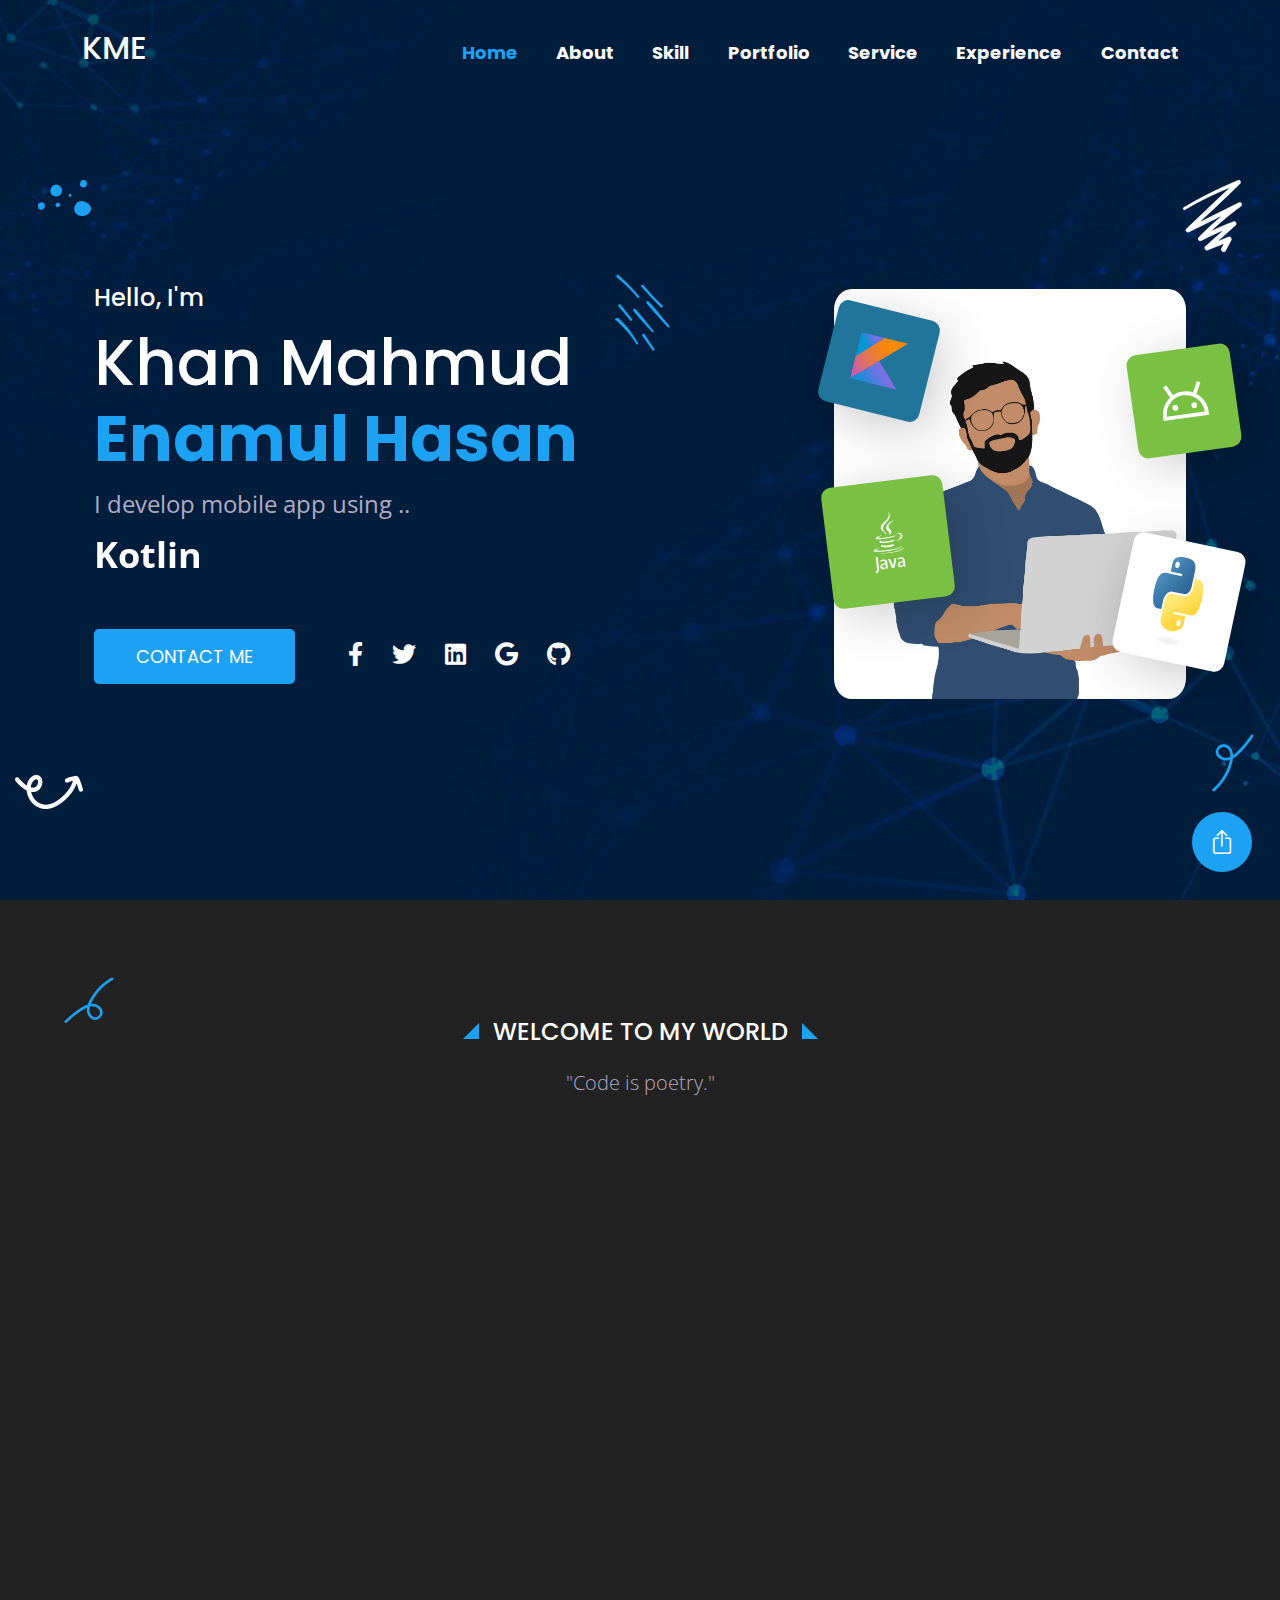
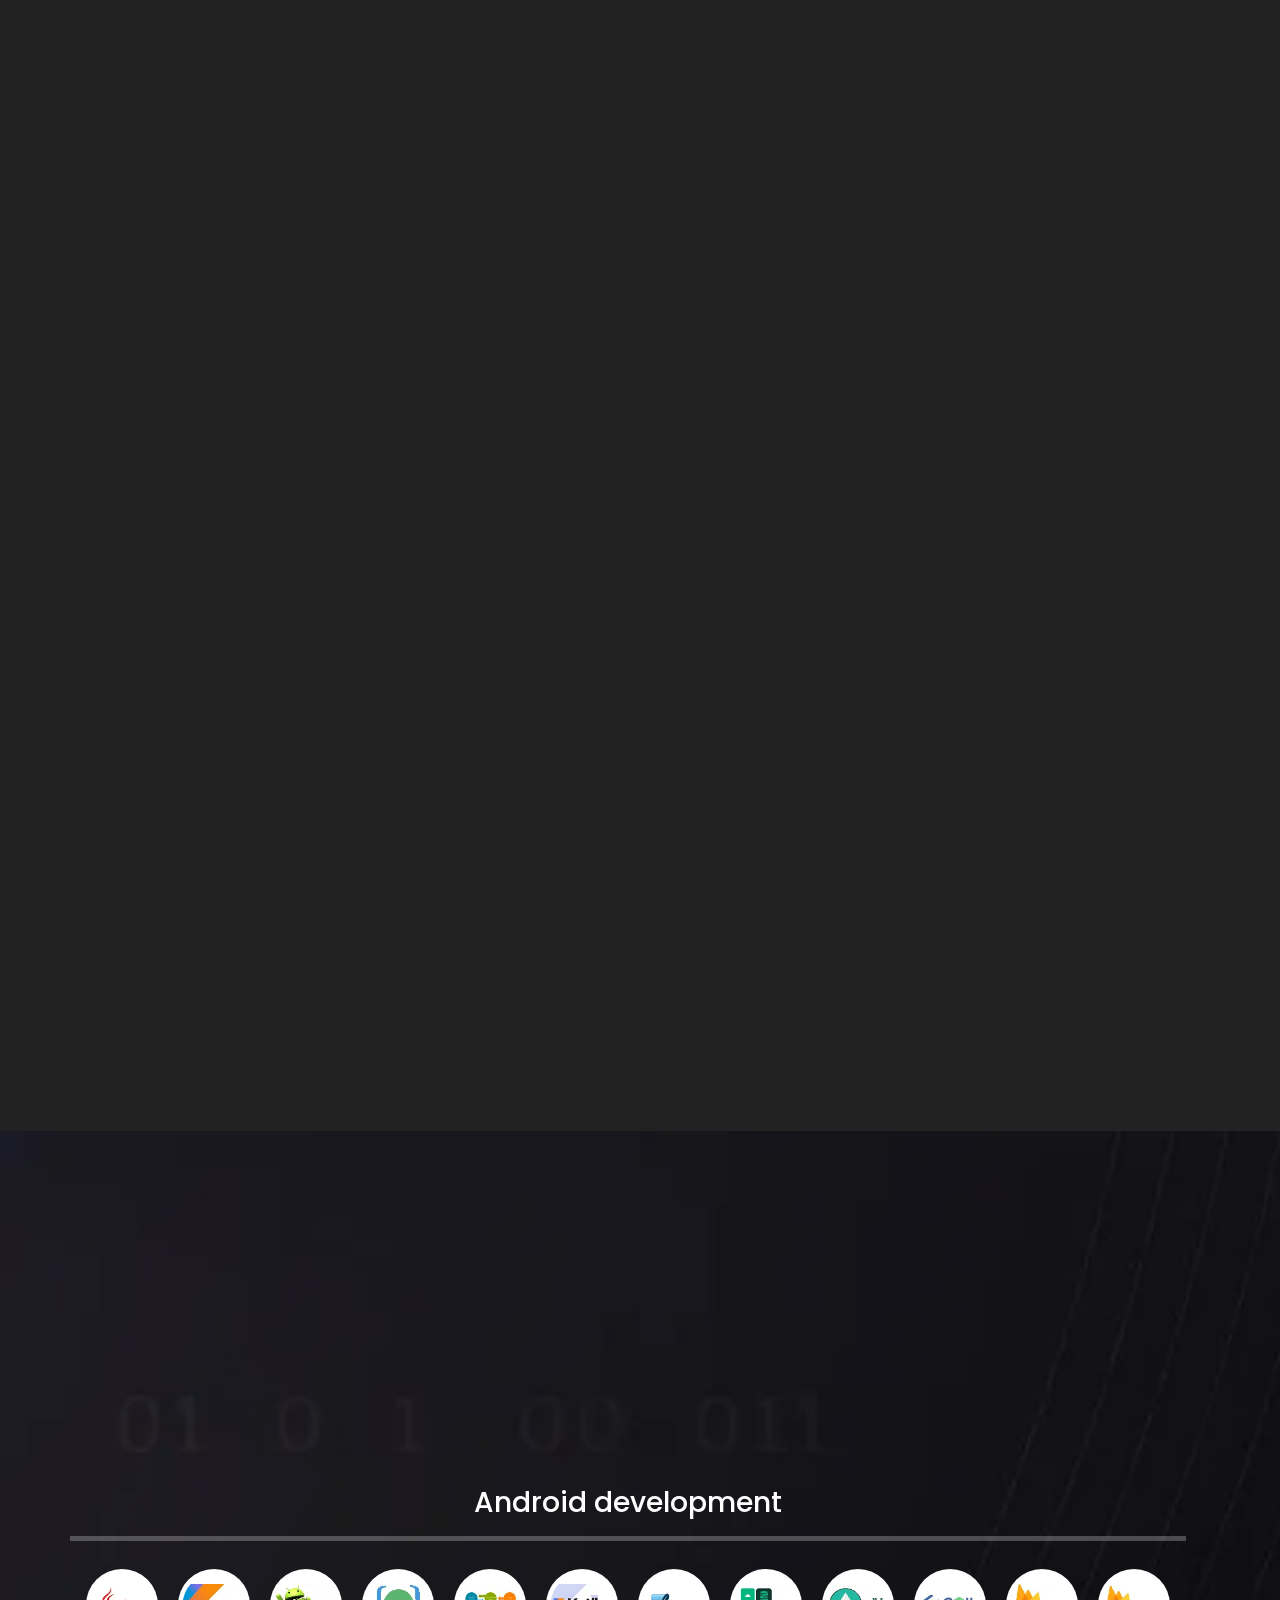
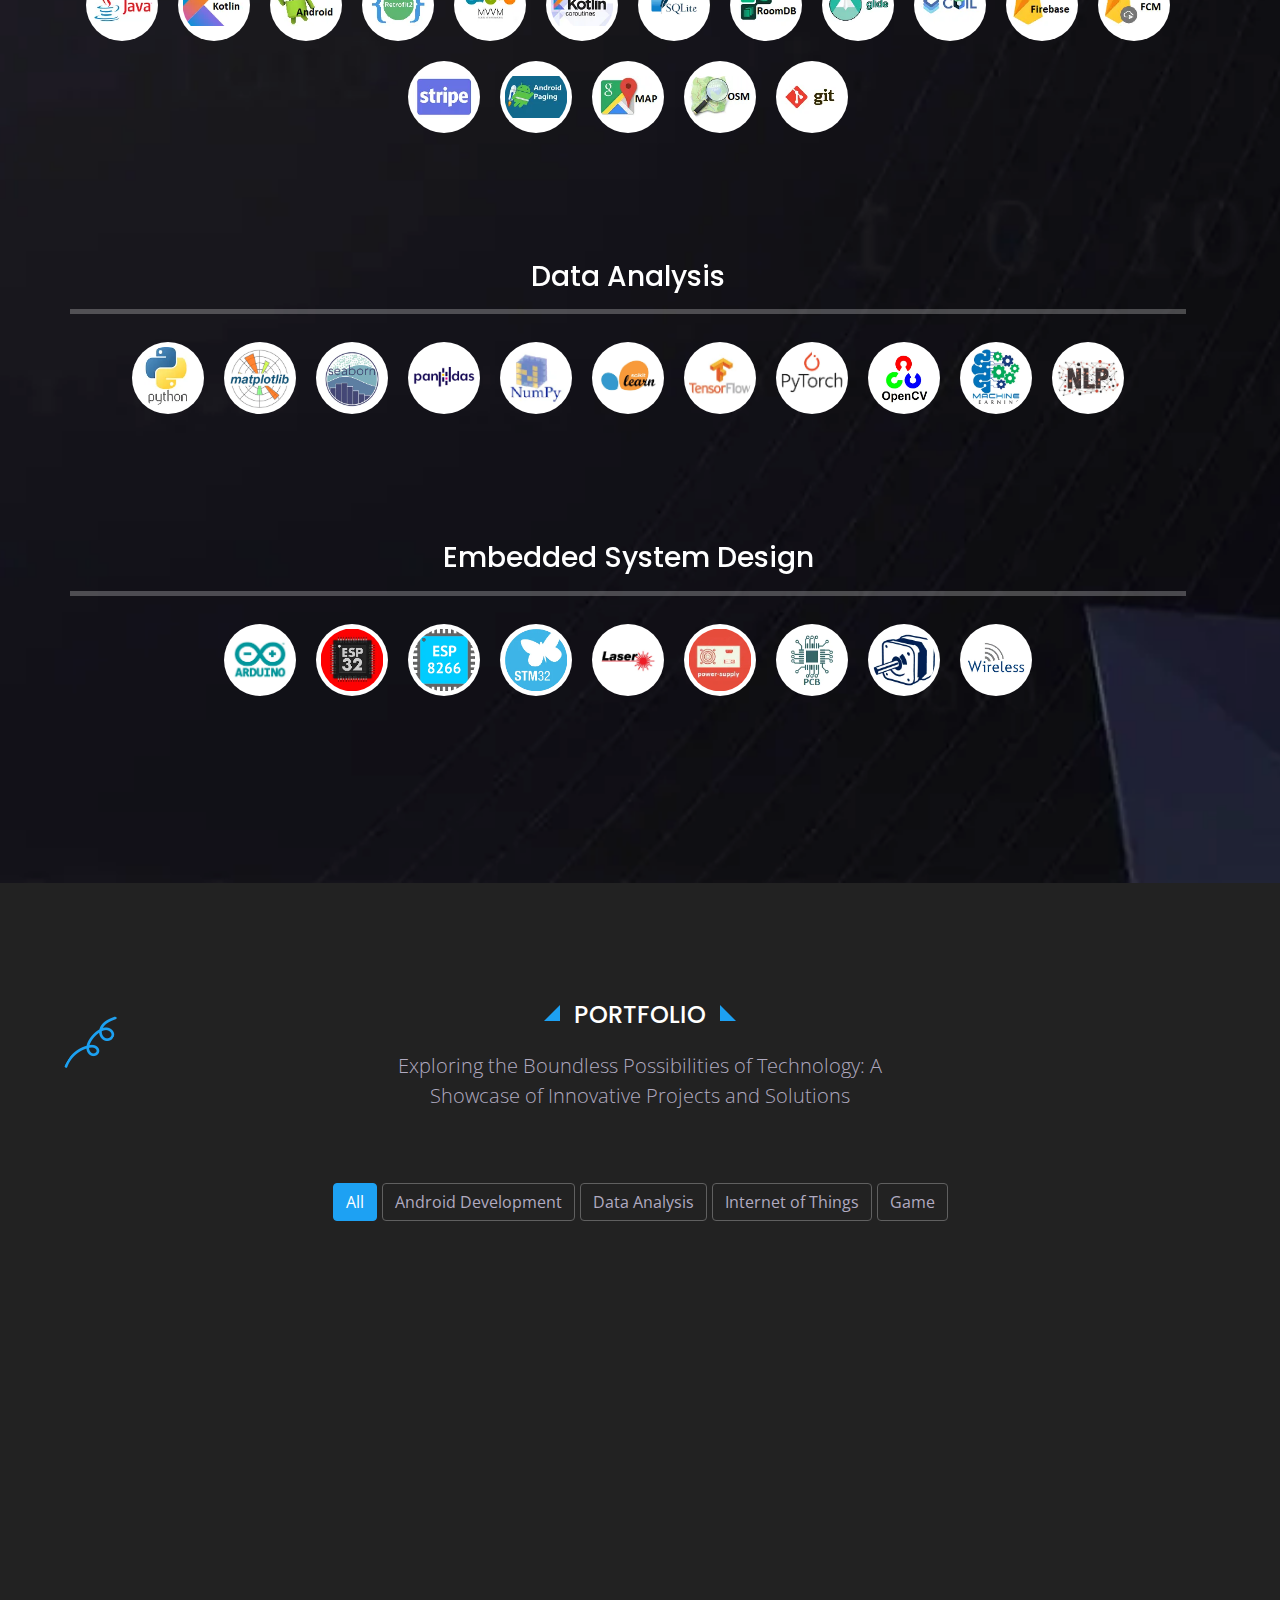
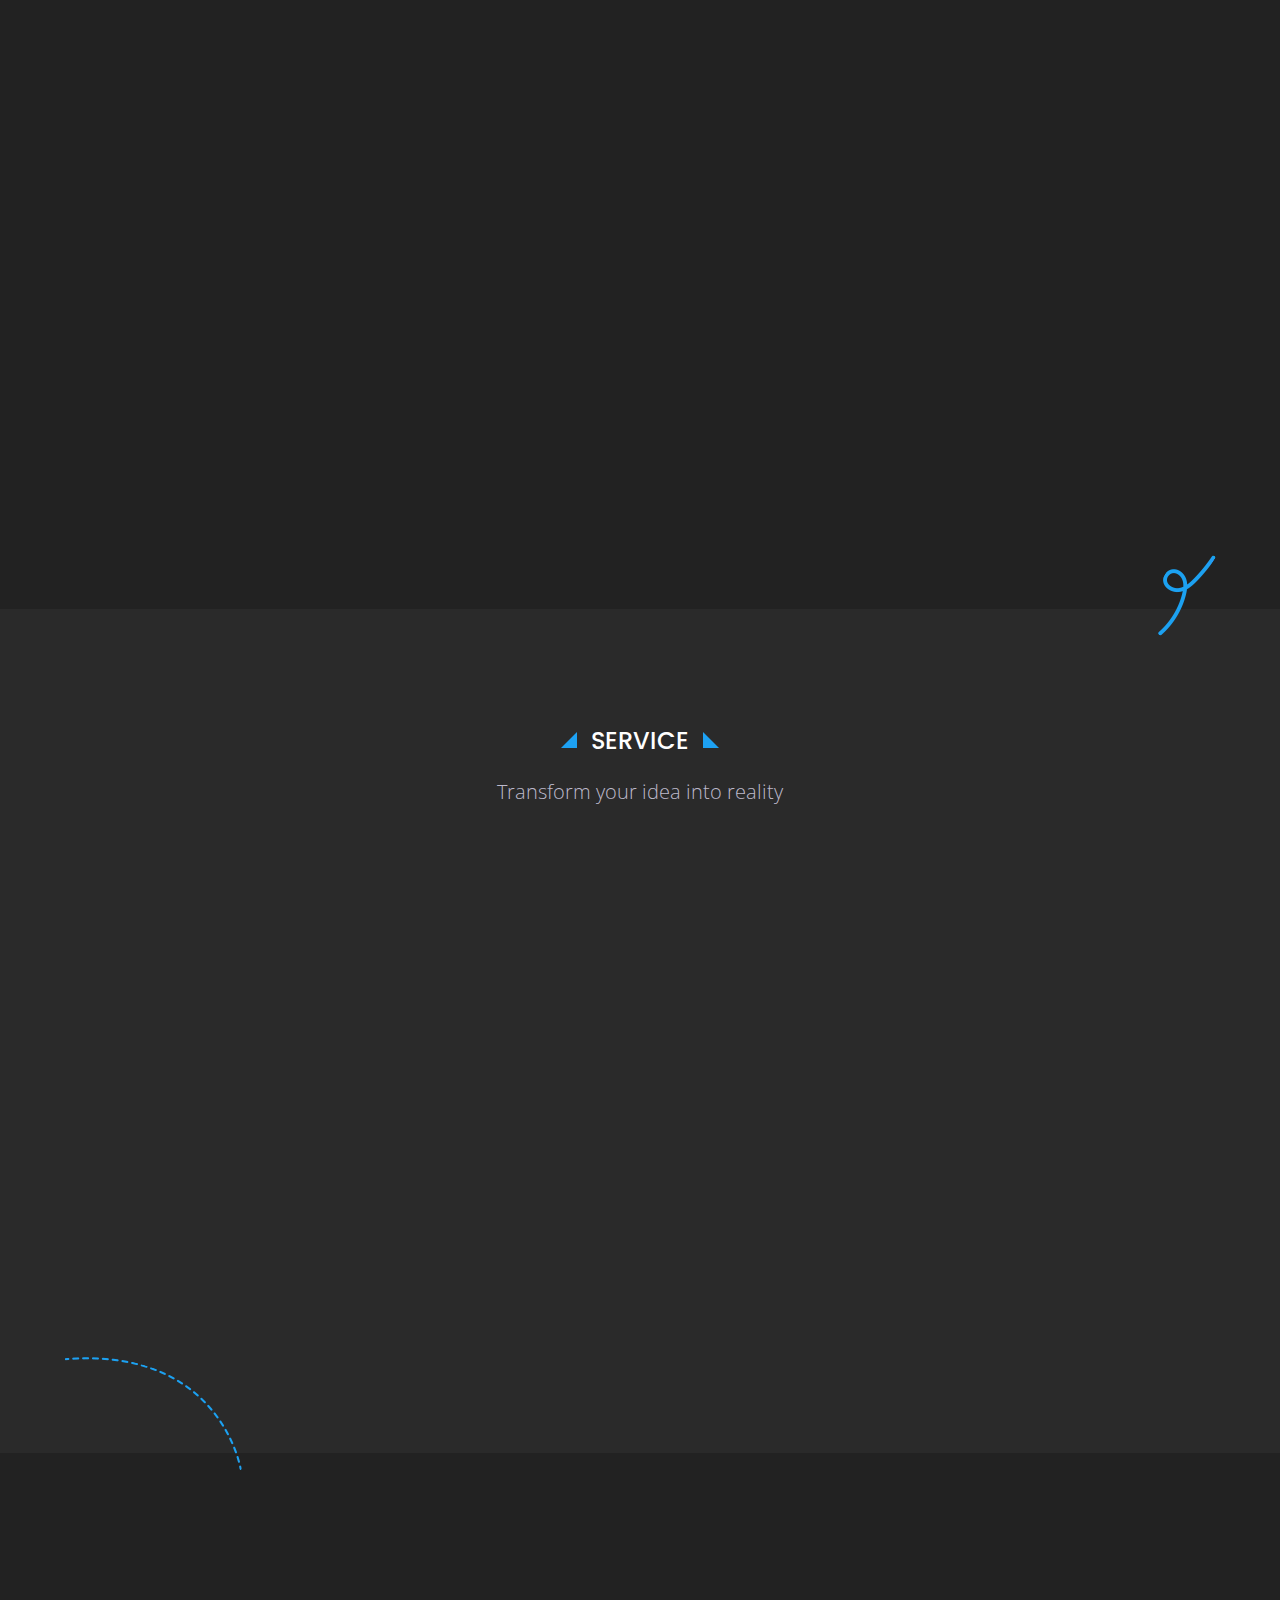
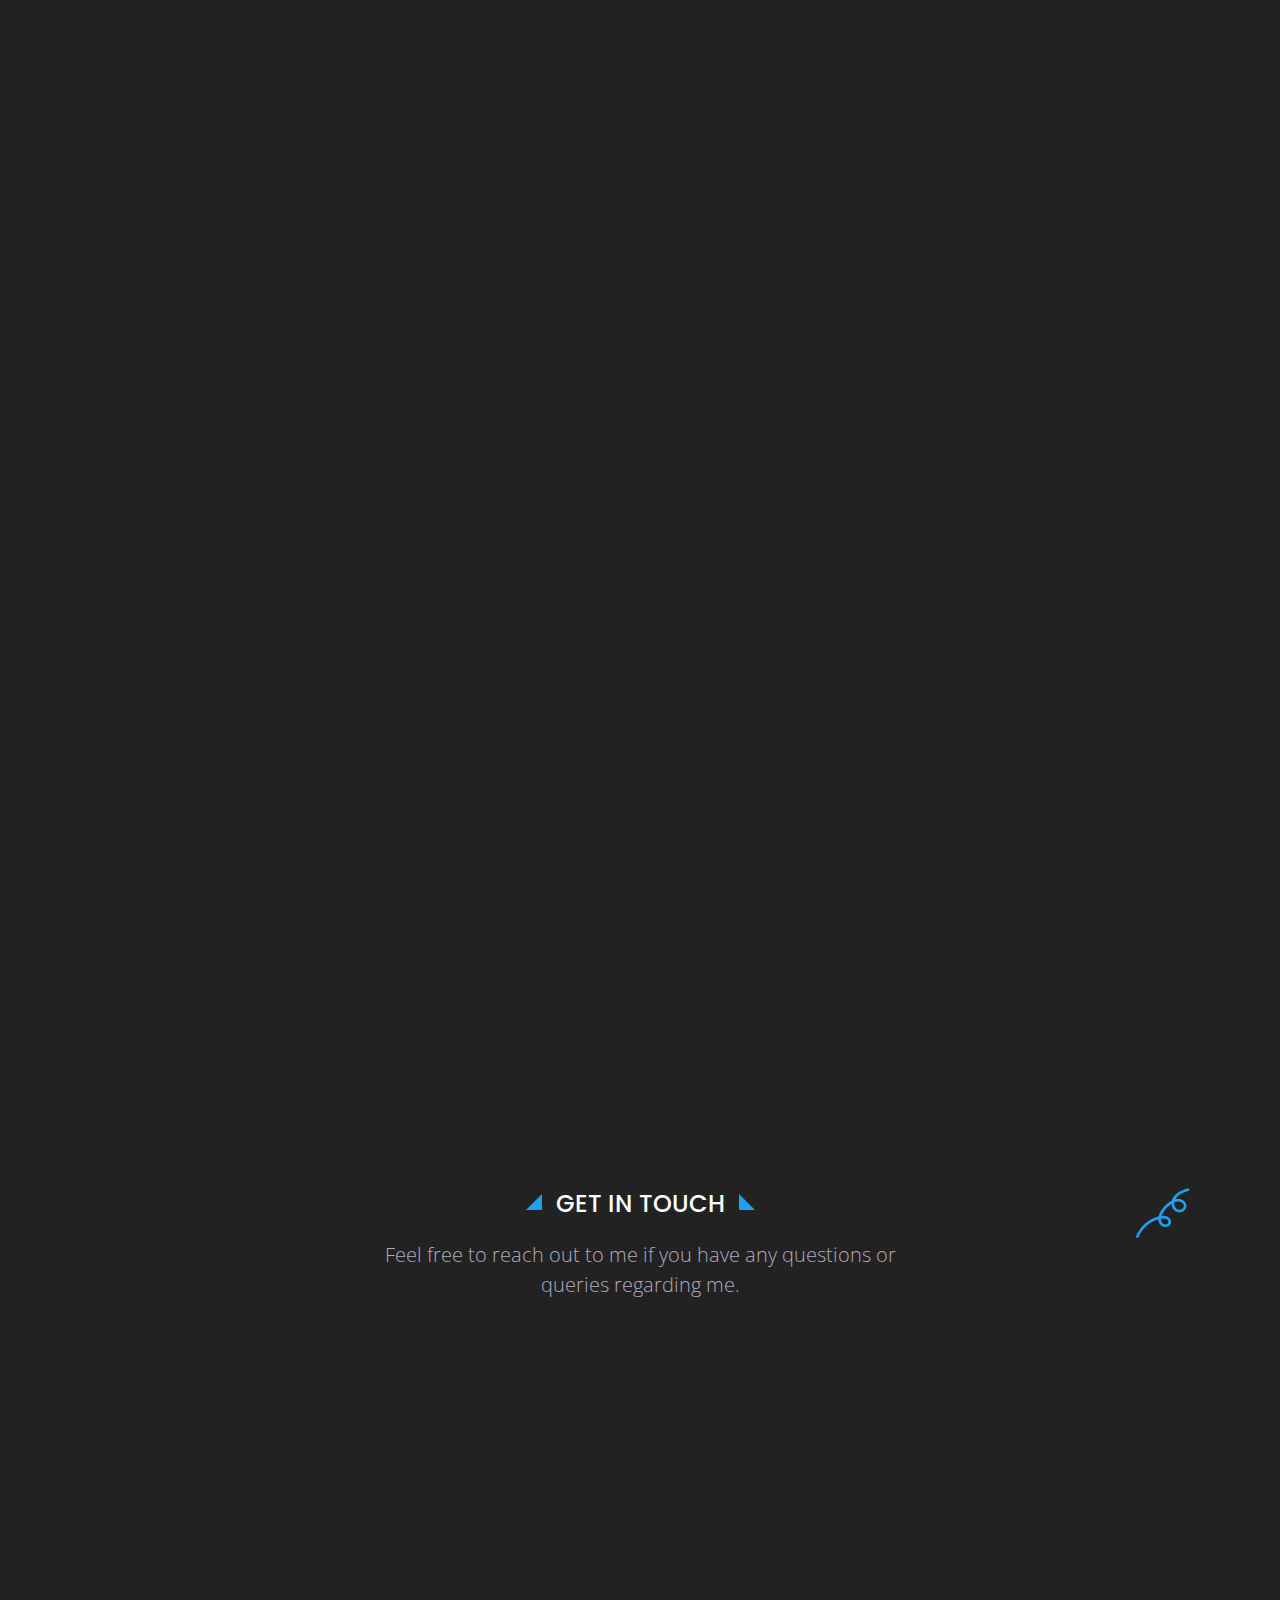
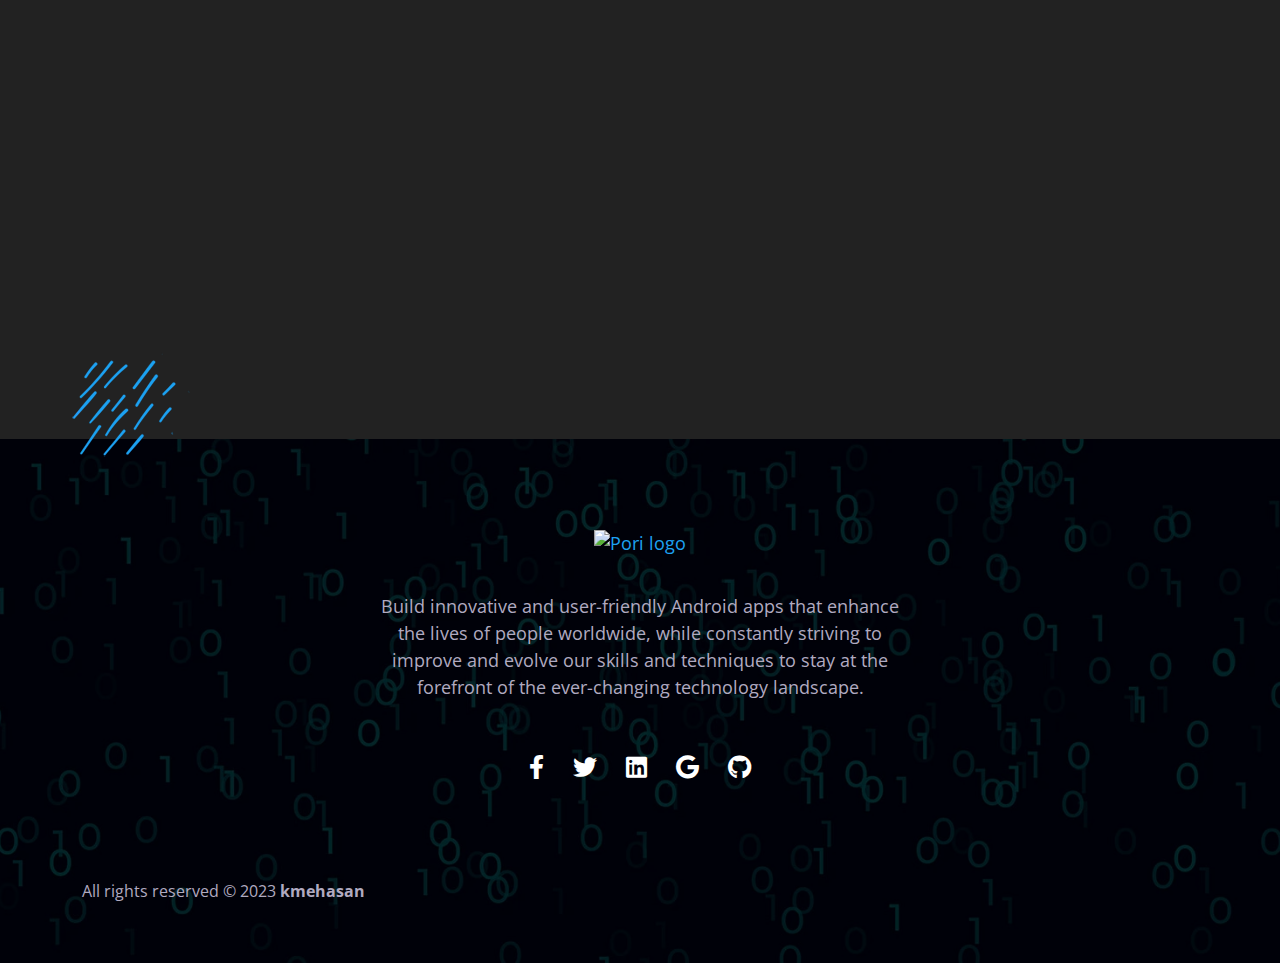
==== commit f11da038: "SSL update" ====
--- a/index.html
+++ b/index.html
@@ -32,6 +32,7 @@
 	<link rel="stylesheet" type="text/css" href="css/style.css">
 
 	<title>KME Hasan | Android App Developer</title>
+	<script async src="https://pagead2.googlesyndication.com/pagead/js/adsbygoogle.js?client=ca-pub-5137244777627810" crossorigin="anonymous"></script>
 </head>
 
 <body data-bs-spy="scroll" data-bs-target="#site-navbar" class="home-developer dark-mode">
@@ -229,7 +230,7 @@
 				<div class="col-xl-6 content-block" data-aos="fade-right" data-aos-delay="400" data-aos-duration="2000">
 					<h2><span>About Me</span>I Develop Android Apps</h2>
 					<p align="justify">
-						I'm an experienced Android developer with over 5.5 years of industry experience. I'm proficient
+						I'm an experienced Android developer with over <span class="experienceText">5.5</span> years of industry experience. I'm proficient
 						in programming languages such as Java, Kotlin and python, and I possess a strong knowledge of
 						the Android SDK, Android Studio, and Android Architecture Components.
 					</p>
@@ -263,7 +264,7 @@
 							<ul class="personal-info">
 								<li>
 									<h4>Age</h4>
-									<p>27 Years</p>
+									<p id="ageText">27 Years</p>
 								</li>
 								<li>
 									<h4>Education</h4>
@@ -536,7 +537,7 @@
 											aria-label="Close"><i class="bi bi-x"></i></button>
 										<div class="row item-content">
 											<div class="col-xl-12">
-												<img src="image/project_img/addi_lock.png" alt="portfolio image">
+												<img src="image/project_img/addi_lock_2.png" alt="portfolio image">
 											</div>
 											<div class="col-xl-12">
 												<div class="content-wrapper">
@@ -1251,11 +1252,24 @@
 					</div> <!-- .image-wrapper -->
 				</div> <!-- .image-block -->
 				<div class="col-xl-8 content-block" data-aos="fade-right" data-aos-duration="1500" data-aos-delay="400">
-					<h3 class="block-title"><span>Experience</span>5 Years of Experience</h3>
+					<h3 class="block-title"><span>Experience</span><strong class="experienceText">5</strong> Years of Experience</h3>
 					<p>
 						Experience is not just what you gain, but how you apply it.
 					</p>
-					<ul class="features-list">
+					<ul class="features-list" id="jobList">
+						<li class="d-flex align-items-start">
+							<div class="icon-block">
+								<!-- <div class="icon-box"><i class="pe-7s-umbrella"></i></div> -->
+								<img class="circuler-image-company" src="./image/company/ssl.jpg" alt="SSL Wireless Logo" />
+							</div>
+							<div class="content-wrapper">
+								<h4>SSL Wireless</h4>
+								<span class="time-frame">Senior Software Specialist <span>May 2023 - Continuing</span></span>
+								<p>
+									Android app development, Analysis SRS/BRD received from Project Management Team or Business team, Identify Project Challenges, database management, Deployment, R&D.
+								</p>
+							</div>
+						</li>
 						<li class="d-flex align-items-start">
 							<div class="icon-block">
 								<!-- <div class="icon-box"><i class="pe-7s-umbrella"></i></div> -->
@@ -1263,7 +1277,7 @@
 							</div>
 							<div class="content-wrapper">
 								<h4>Aventra Consultant LTD</h4>
-								<span class="time-frame">Software Engineer <span>Oct 2021 - Continuing</span></span>
+								<span class="time-frame">Software Engineer <span>Oct 2021 - April 2023</span></span>
 								<p>
 									Android app development, Conduct android team, database management, Deployment,
 									Problem solving, R&D.
@@ -2275,4 +2289,4 @@
 </body>
 
 
-</html>+</html>
--- a/css/style.css
+++ b/css/style.css
@@ -1629,9 +1629,10 @@
   transform: translateY(-5px);
 }
 .site-footer .back-to-top {
-  position: absolute;
-  top: -120px;
-  right: var(--bs-gutter-x, 0.75rem);
+  position: fixed;
+  /* top: -120px; */
+  bottom: var(--bs-gutter-y, 1.75rem);
+  right: var(--bs-gutter-x, 1.75rem);
 }
 .site-footer .back-to-top a {
   width: 60px;
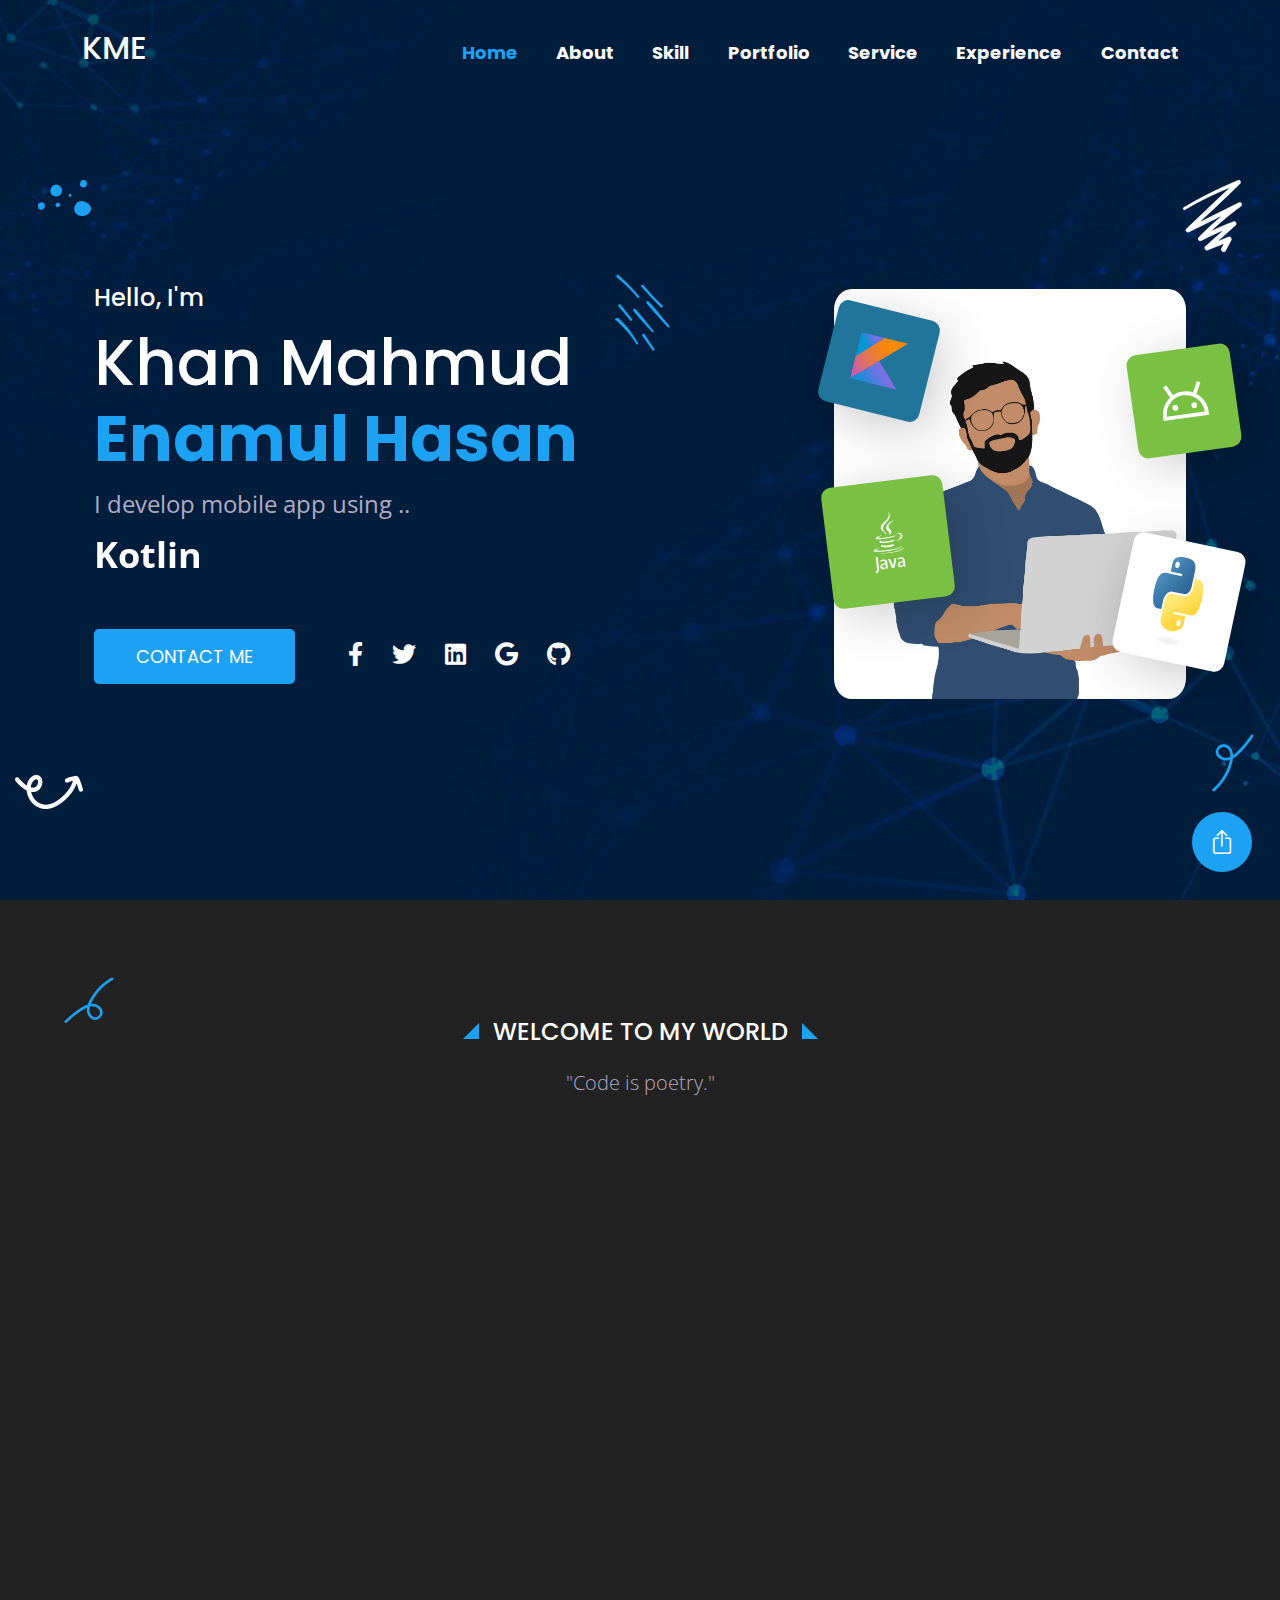
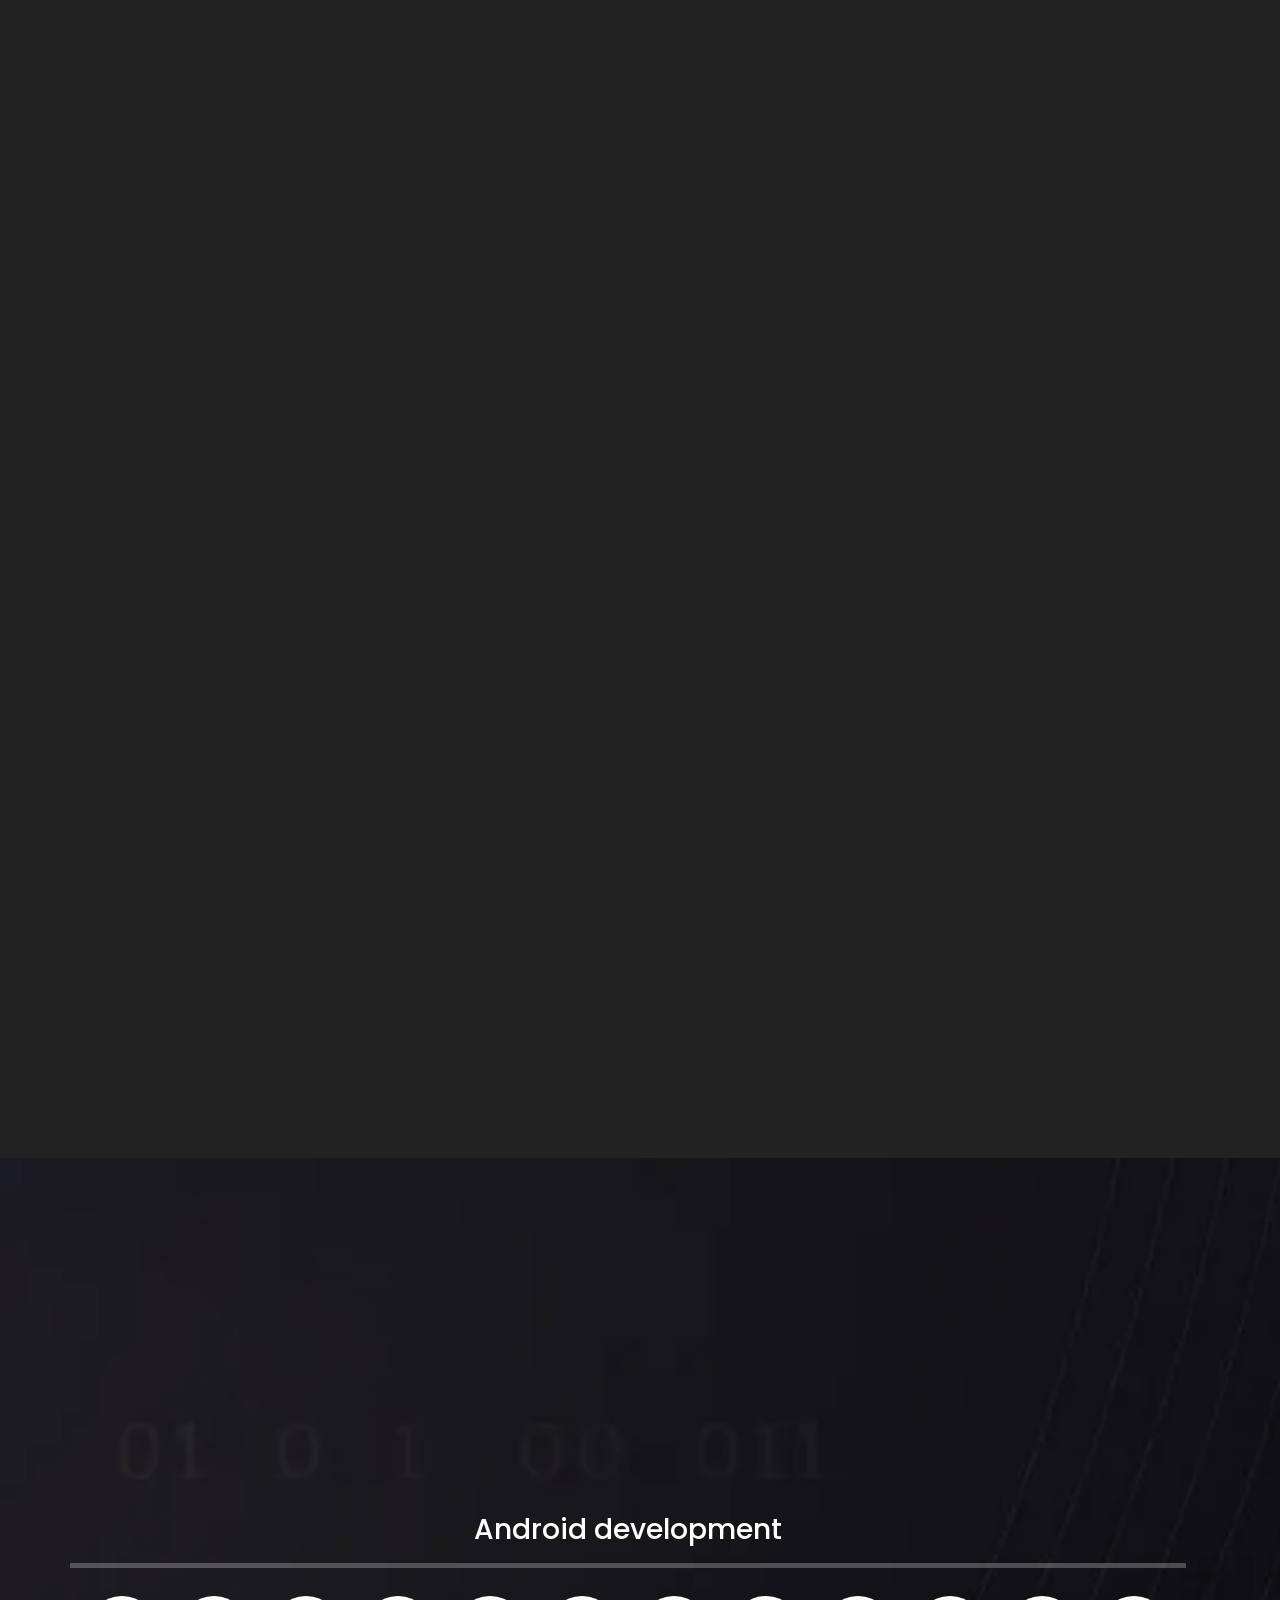
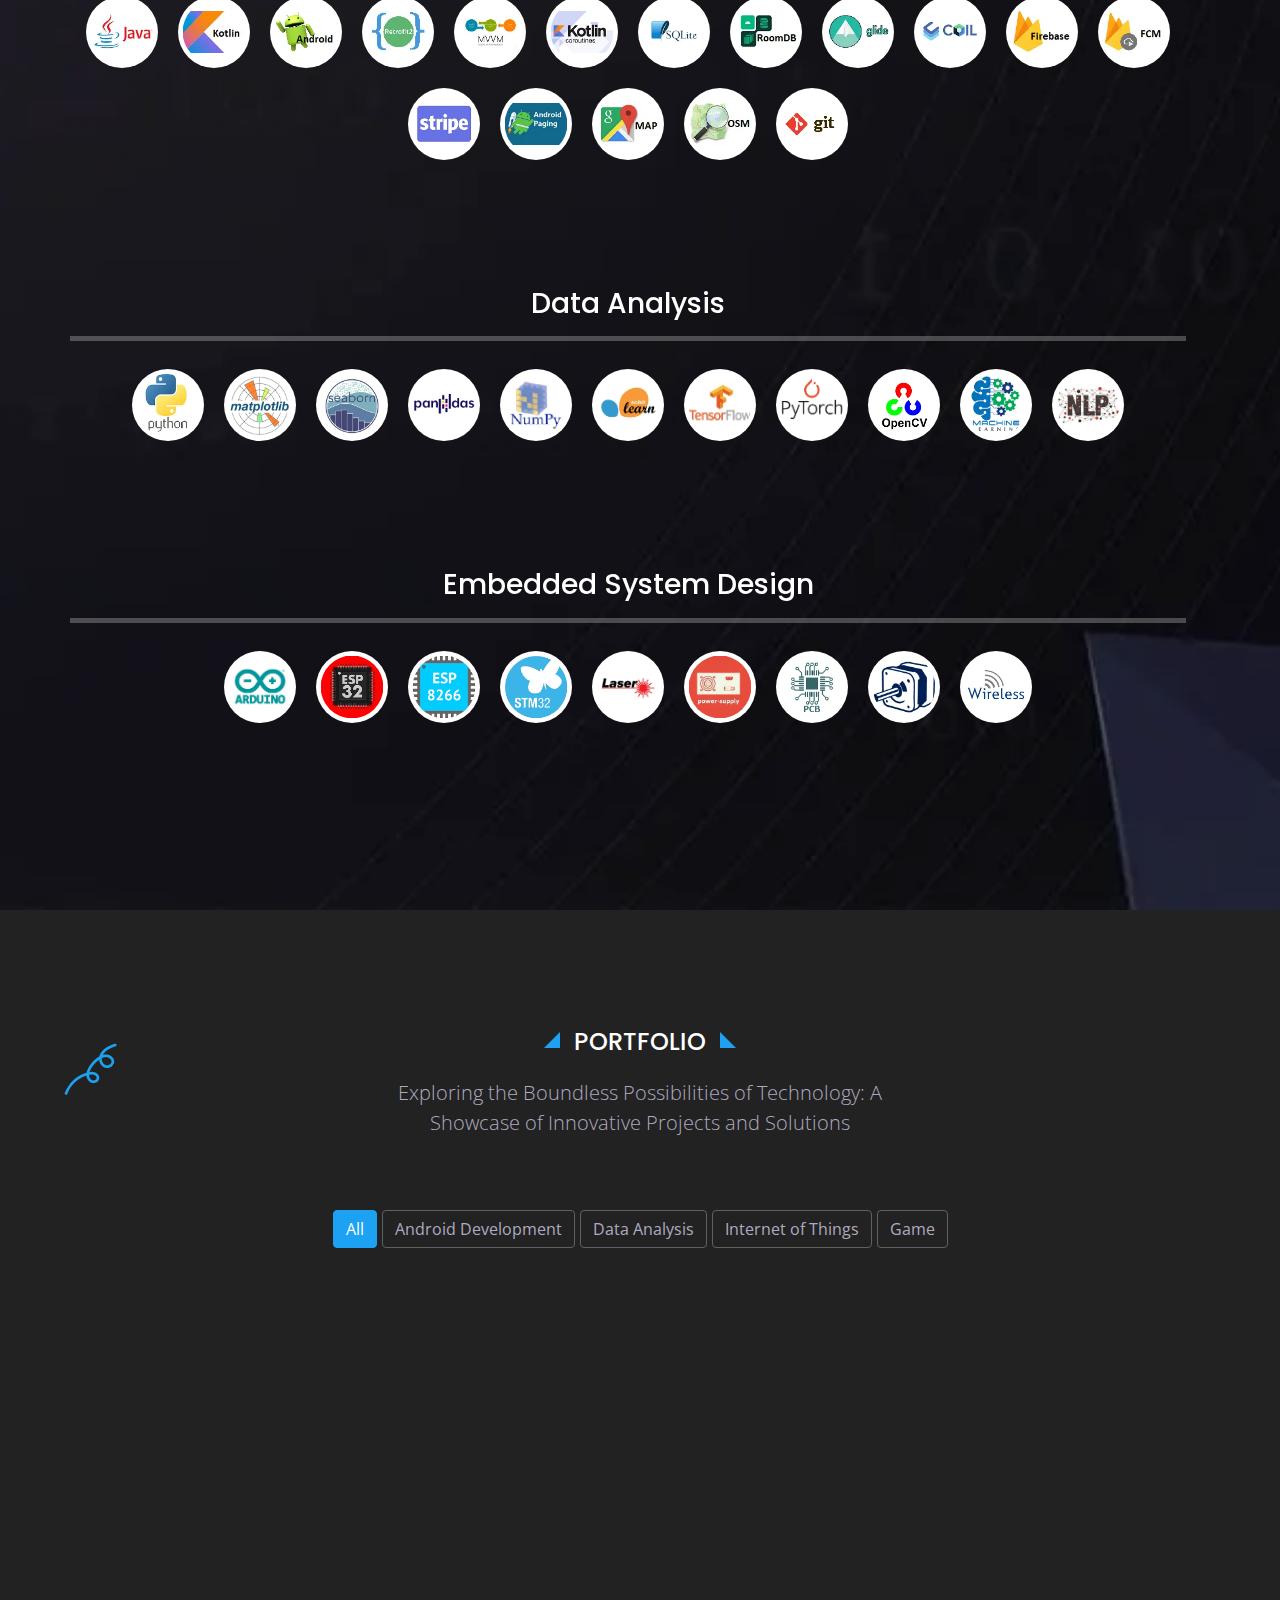
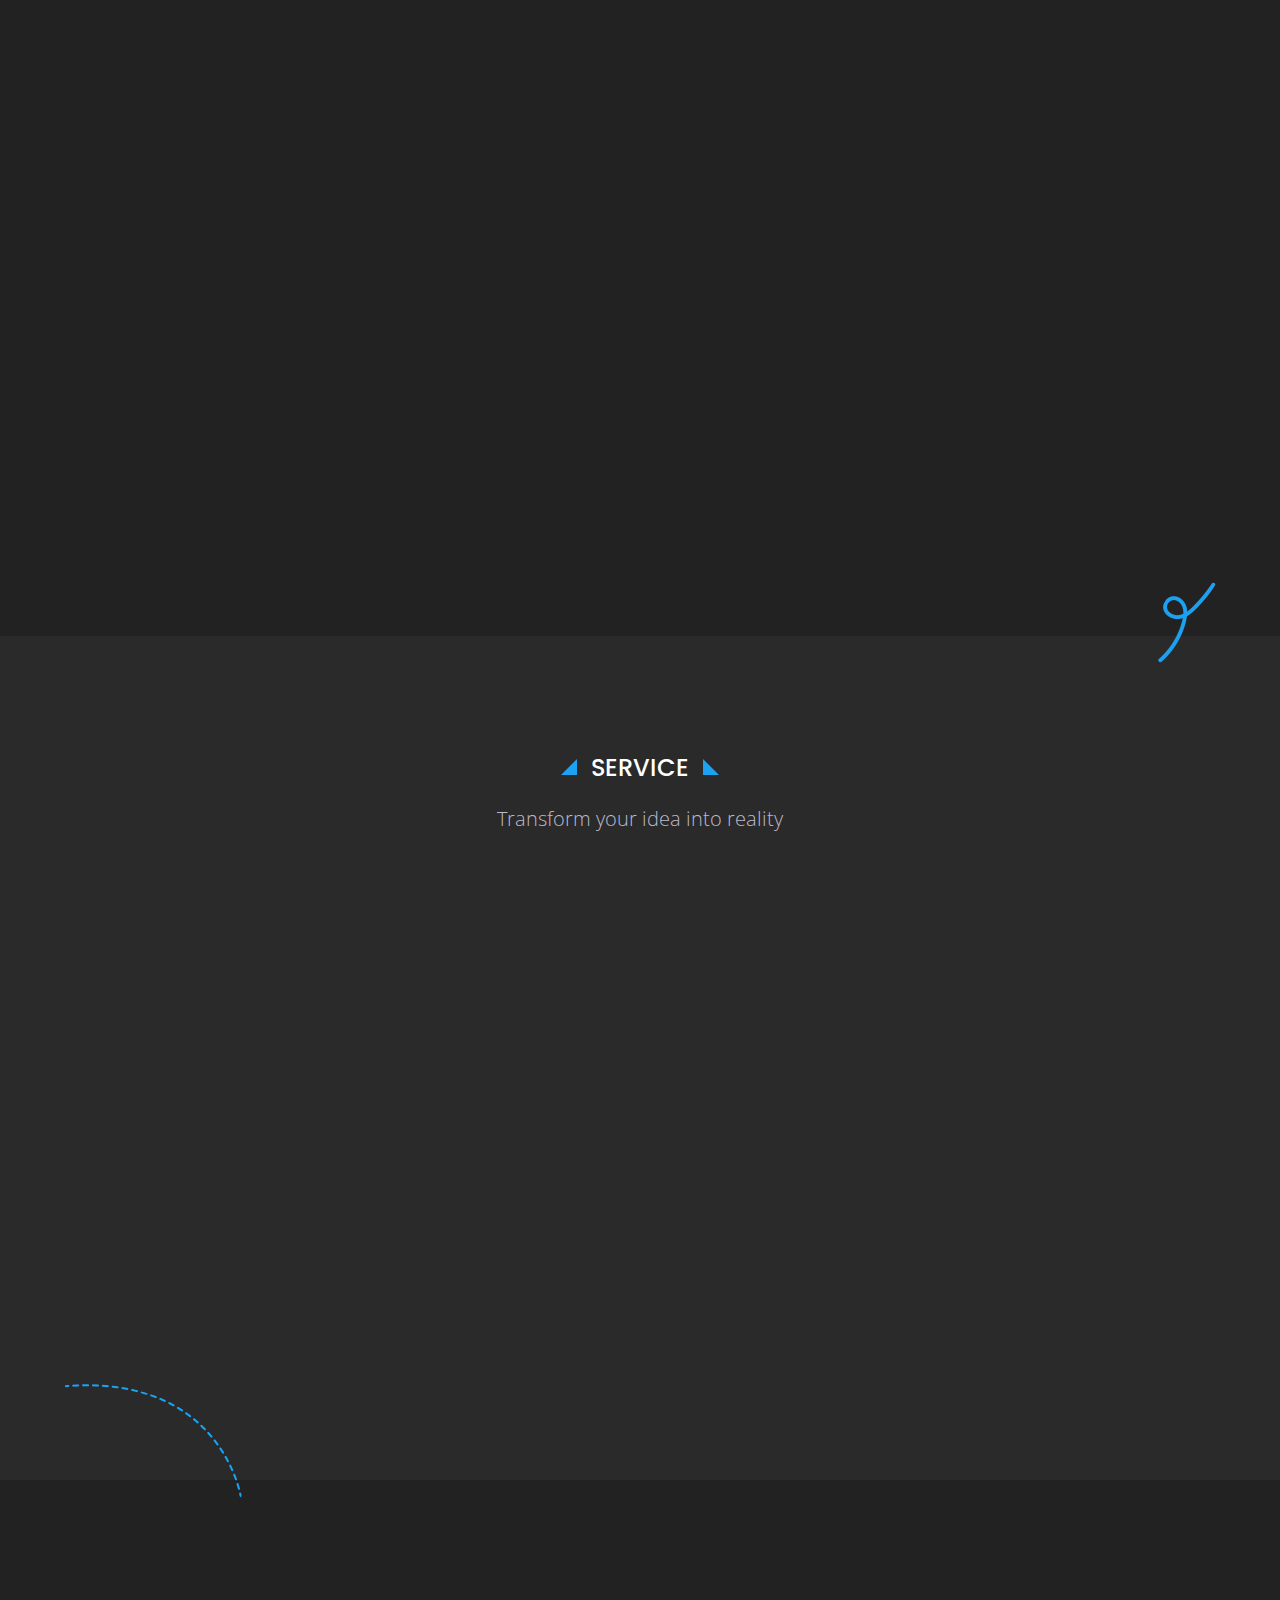
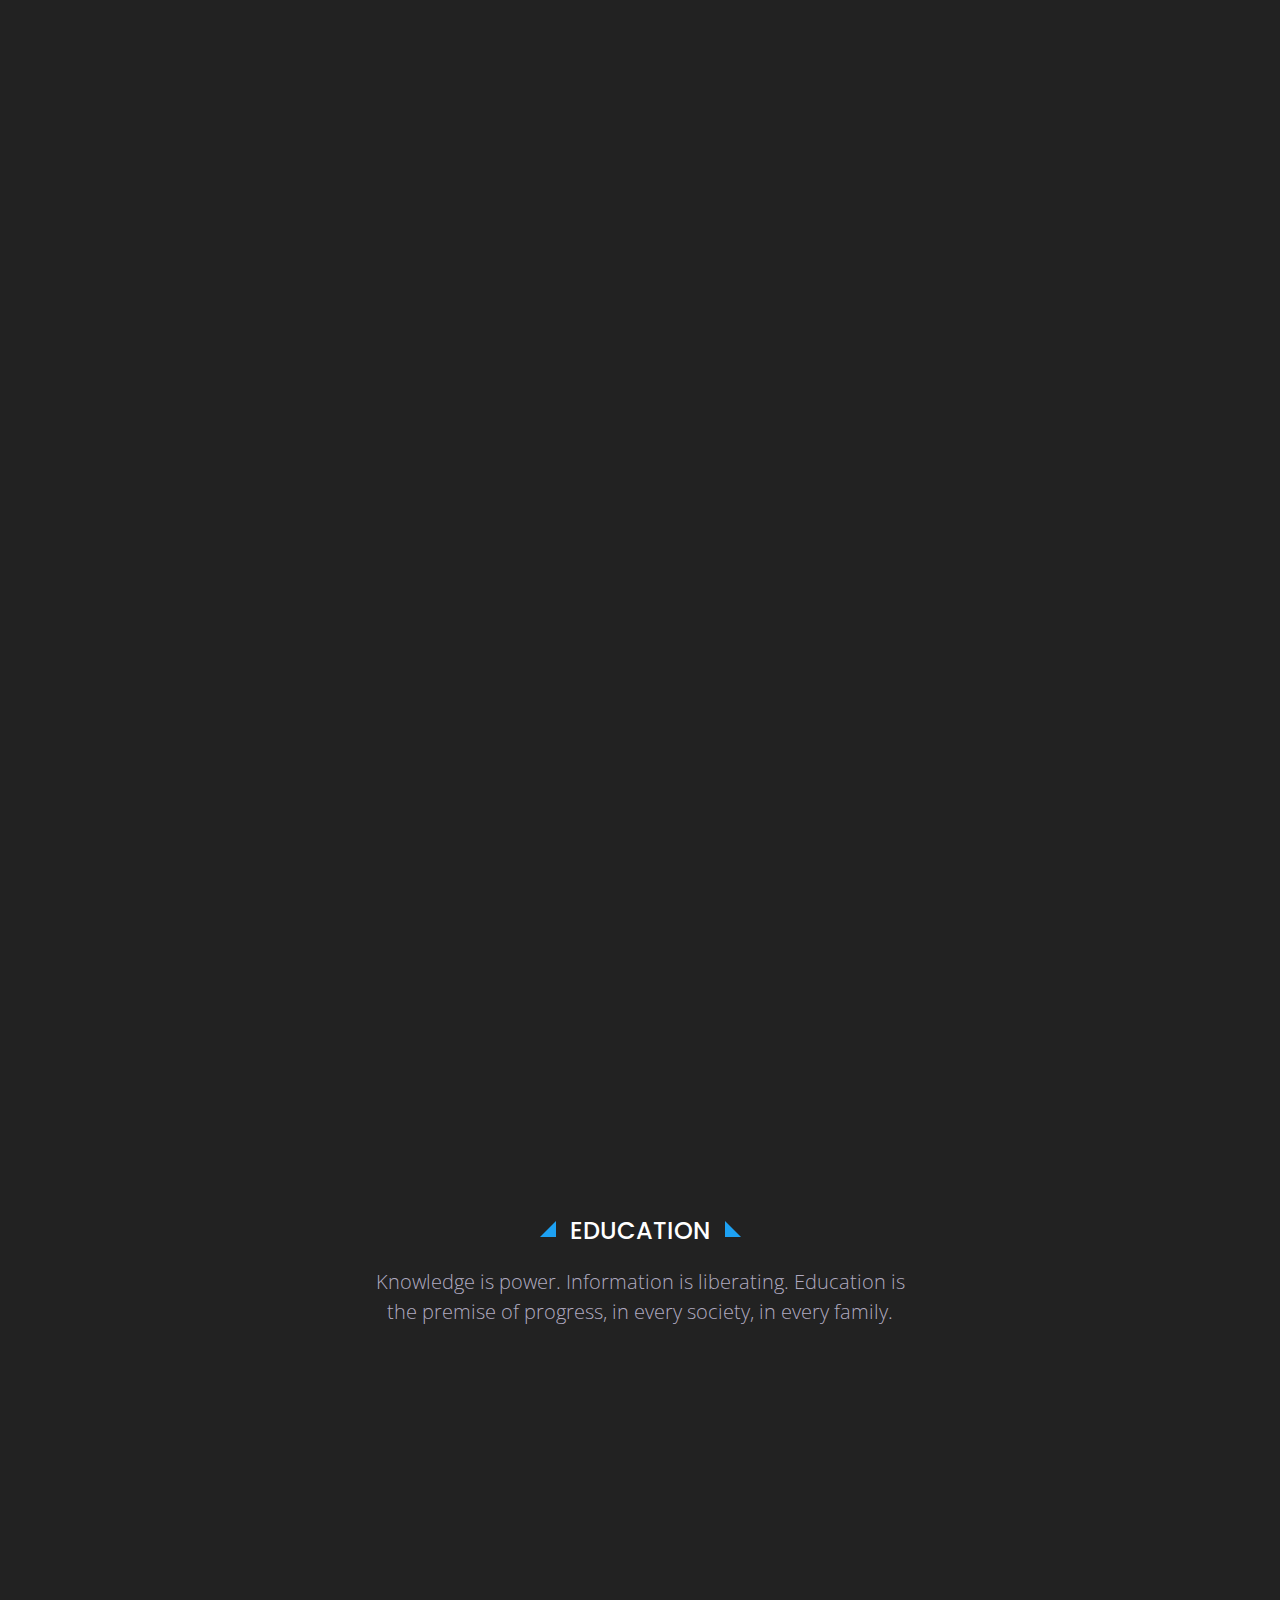
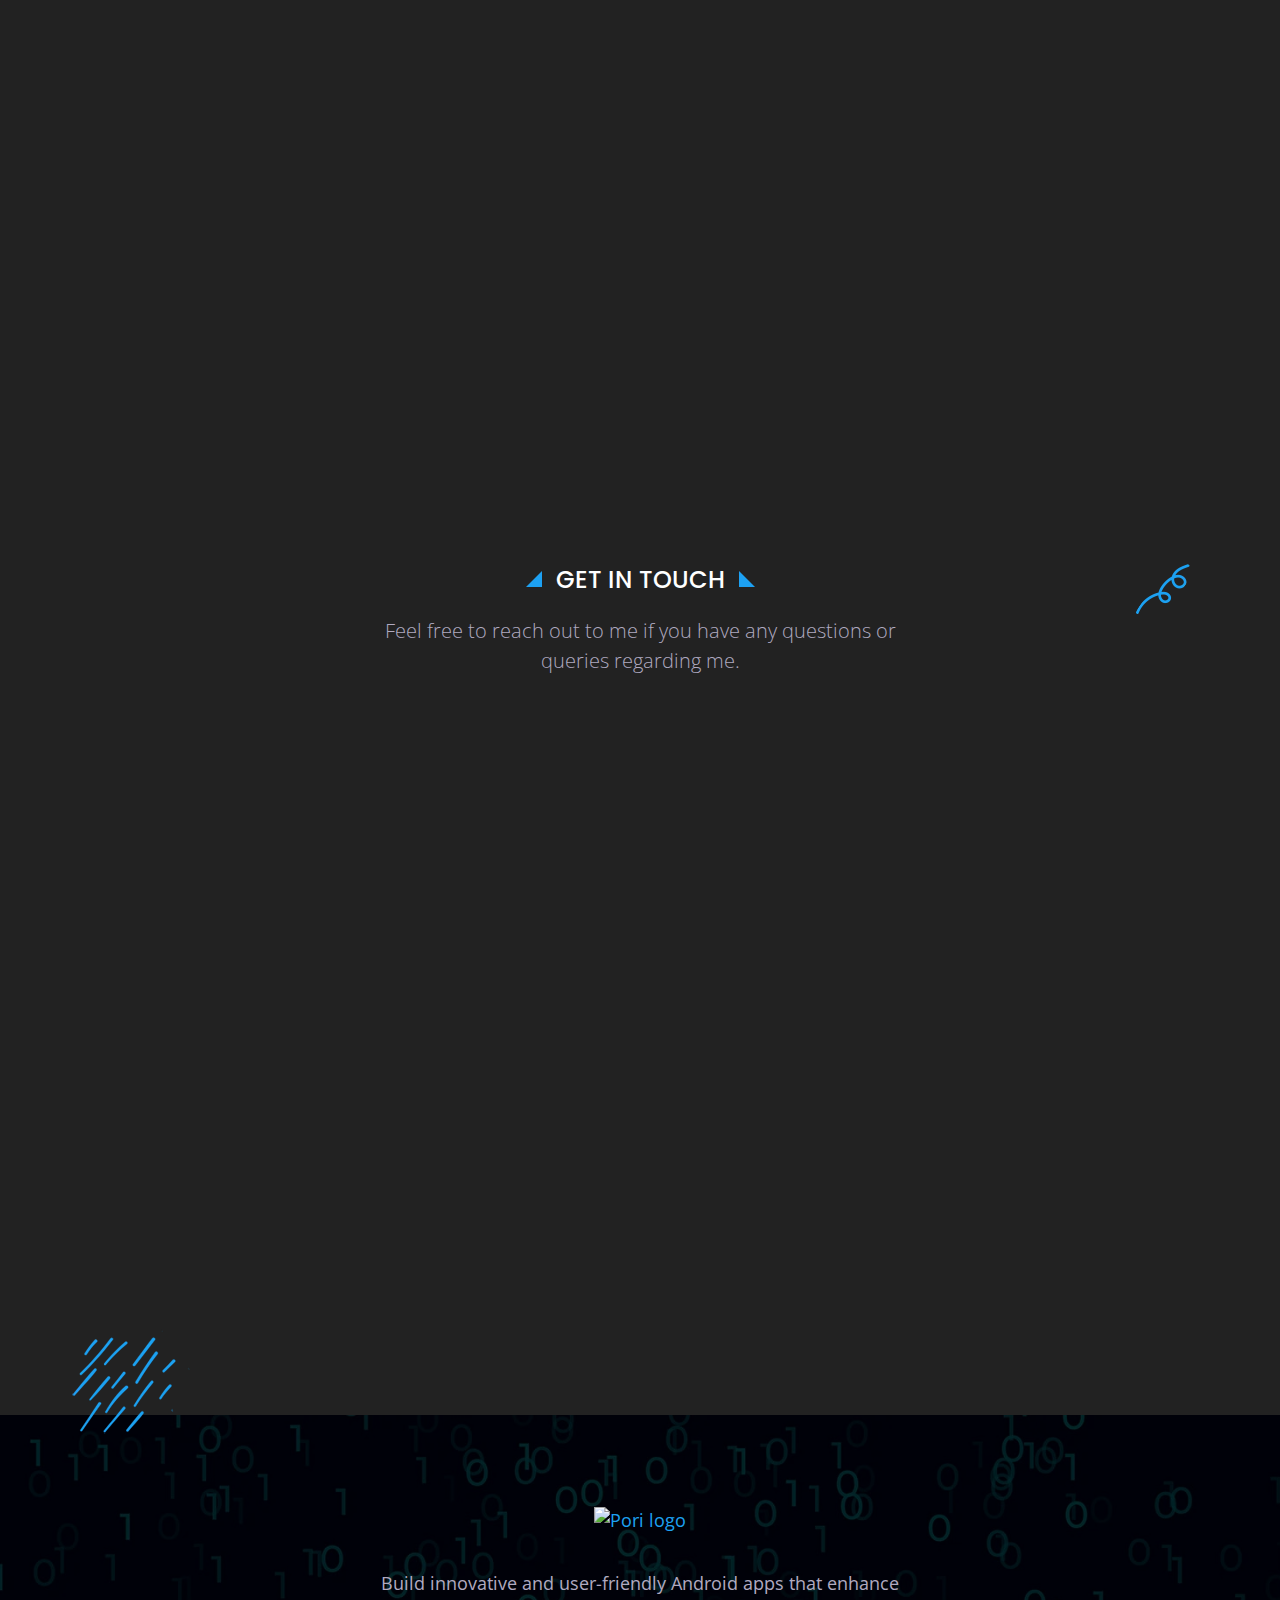
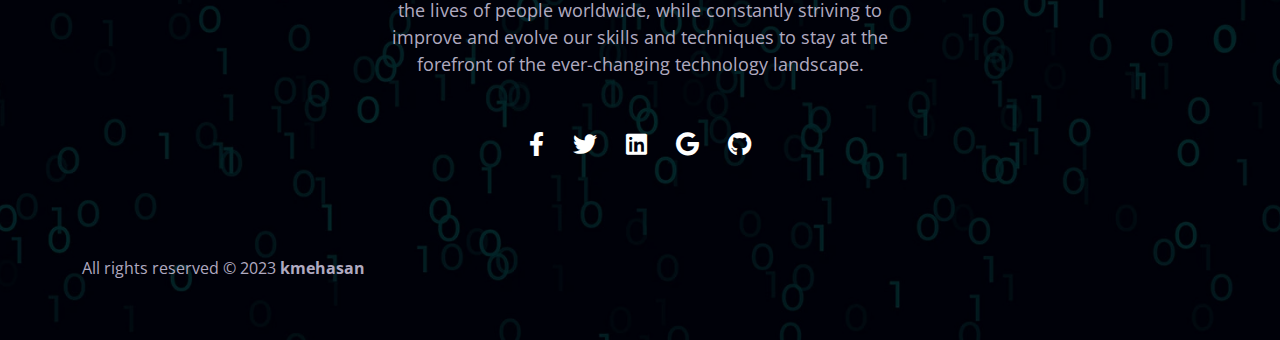
==== commit 295a991e: "feat: Update map coordinates and add education section" ====
--- a/index.html
+++ b/index.html
@@ -252,11 +252,11 @@
 								</li>
 								<li>
 									<h4>Email</h4>
-									<p>mugdha71@gmail.com</p>
+									<a href="mailto:mugdha71@gmail.com">mugdha71@gmail.com</a>
 								</li>
 								<li>
 									<h4>Phone</h4>
-									<p>+8801911615140</p>
+									<a href="tel:+8801911615140">+8801911615140</a>
 								</li>
 							</ul> <!-- .personal-info -->
 						</div> <!-- .col-md-6 -->
@@ -268,7 +268,7 @@
 								</li>
 								<li>
 									<h4>Education</h4>
-									<p>Masters in Physics</p>
+									<p>Physics (BSc & MSc), CSE (BSc 2nd Major)</p>
 								</li>
 								<li>
 									<h4>Freelance</h4>
@@ -1340,6 +1340,86 @@
 		</div> <!-- .container -->
 	</section> <!-- .features-section -->
 
+	<!-- EDUCATION SECTION -->
+	<section class="features-section section-block" id="education-section">
+		<div class="container">
+			<div class="section-title">
+				<h2>Education</h2>
+				<p class="lead">
+					Knowledge is power. Information is liberating. Education is the premise of progress, in every society,
+					in every family.
+				</p>
+			</div><!-- .section-title -->
+			
+			<div class="row">
+				<div class="col-xl-4 image-block" data-aos="fade-right" data-aos-duration="1500">
+					<div class="image-wrapper">
+						<img class="img-fluid feature-photo" src="image/education_logo/education.png" alt="features photo"
+							data-tilt data-tilt-max="10">
+	
+					</div> <!-- .image-wrapper -->
+				</div> <!-- .image-block -->
+				<div class="col-xl-8 content-block" data-aos="fade-right">
+					<ul class="features-list">
+						<li class="d-flex align-items-start">
+							<div class="icon-block">
+								<!-- <div class="icon-box"><i class="pe-7s-refresh-2"></i></div> -->
+								<img class="circuler-image-company" src="https://upload.wikimedia.org/wikipedia/en/d/d9/Shahjalal_University_of_Science_and_Technology_logo.png"
+									alt="SUST Logo" width="64" />
+							</div>
+							<div class="content-wrapper">
+								<h4>Shahjalal University of Science & Technology</h4>
+								<span class="time-frame">Physics - Master of Science (MSc) <span>2019</span></span>
+								<p>
+									3.20 (out of 4.00)
+								</p>
+								<span class="time-frame">CSE 2nd Major - Bachelor of Science (BSc) <span>2018</span></span>
+								<p>
+									3.42 (out of 4.00)
+								</p>
+								<span class="time-frame">Physics - Bachelor of Science (BSc) <span>2018</span></span>
+								<p>
+									3.14 (out of 4.00)
+								</p>
+							</div>
+
+						</li>
+						<li class="d-flex align-items-start">
+							<div class="icon-block">
+								<!-- <div class="icon-box"><i class="pe-7s-refresh-2"></i></div> -->
+								<img class="circuler-image-company" src="https://upload.wikimedia.org/wikipedia/en/c/c4/GOVT._SCIENCE_COLLEGE_DHAKA_LOGO.png"
+									alt="SUST Logo" width="64" />
+							</div>
+							<div class="content-wrapper">
+								<h4>Government Science College, Dhaka</h4>
+								<span class="time-frame">Higher Secondary Certificate (HSC) <span>2014</span></span>
+								<p>
+									5.00 (out of 5.00)
+								</p>
+							</div>
+
+						</li>
+						<li class="d-flex align-items-start">
+							<div class="icon-block">
+								<!-- <div class="icon-box"><i class="pe-7s-refresh-2"></i></div> -->
+								<img class="circuler-image-company" src="./image/education_logo/inpmhs.jpg"
+									alt="SUST Logo" width="64" />
+							</div>
+							<div class="content-wrapper">
+								<h4>Govt. Islampur Nekjahan Pilot Model High School</h4>
+								<span class="time-frame">Secondary School Certificate (SSC) <span>2012</span></span>
+								<p>
+									5.00 (out of 5.00)
+								</p>
+							</div>
+
+						</li>
+					</ul>
+				</div>
+				
+			</div> <!-- .row -->
+		</div> <!-- .container -->
+	</section> <!-- .education-section -->
 	<!-- TESTIMONIAL SECTION -->
 	<section class="testimonial-section section-block" id="testimonial-section">
 		<div class="container">
@@ -2171,7 +2251,7 @@
 					<div class="icon-box"><i class="pe-7s-call"></i></div>
 					<div class="content-wrapper">
 						<h4>Phone</h4>
-						<a href="#">+8801911615140</a>
+						<a href="tel:+8801911615140">+8801911615140</a>
 					</div>
 				</div>
 				<div class="col-lg-4 d-flex justify-content-xxl-center align-items-xl-center" data-aos="fade-down"
@@ -2179,7 +2259,7 @@
 					<div class="icon-box"><i class="pe-7s-mail"></i></div>
 					<div class="content-wrapper">
 						<h4>Email</h4>
-						<a href="#">mugdha71@gmail.com</a>
+						<a href="mailto:mugdha71@gmail.com">mugdha71@gmail.com</a>
 					</div>
 				</div>
 			</div> <!-- .row -->
--- a/css/style.css
+++ b/css/style.css
@@ -1046,28 +1046,58 @@
   font-size: 70%;
   float: right;
 }
+.education-section h4 span {
+  font-family: 'Open Sans', sans-serif;
+  color: #615978;
+  font-size: 70%;
+  float: right;
+}
 .features-section h5 {
   font-size: 16px;
   text-transform: uppercase;
   margin-bottom: 18px;
 }
+.education-section h5 {
+  font-size: 16px;
+  text-transform: uppercase;
+  margin-bottom: 18px;
+}
 .features-section .content-block {
+  padding-left: 120px;
+}
+.education-section .content-block {
   padding-left: 120px;
 }
 .features-section .features-list {
   margin-top: 36px;
   margin-bottom: 0;
 }
+.education-section .features-list {
+  margin-top: 36px;
+  margin-bottom: 0;
+}
 .features-section li {
   margin-bottom: 36px;
 }
+.education-section li {
+  margin-bottom: 36px;
+}
 .features-section li:last-child {
   margin-bottom: 0;
 }
+.education-section li:last-child {
+  margin-bottom: 0;
+}
 .features-section li:last-child .icon-box:after {
   content: none;
 }
+.education-section li:last-child .icon-box:after {
+  content: none;
+}
 .features-section .icon-block {
+  margin-right: 24px;
+}
+.education-section .icon-block {
   margin-right: 24px;
 }
 .features-section .icon-box {
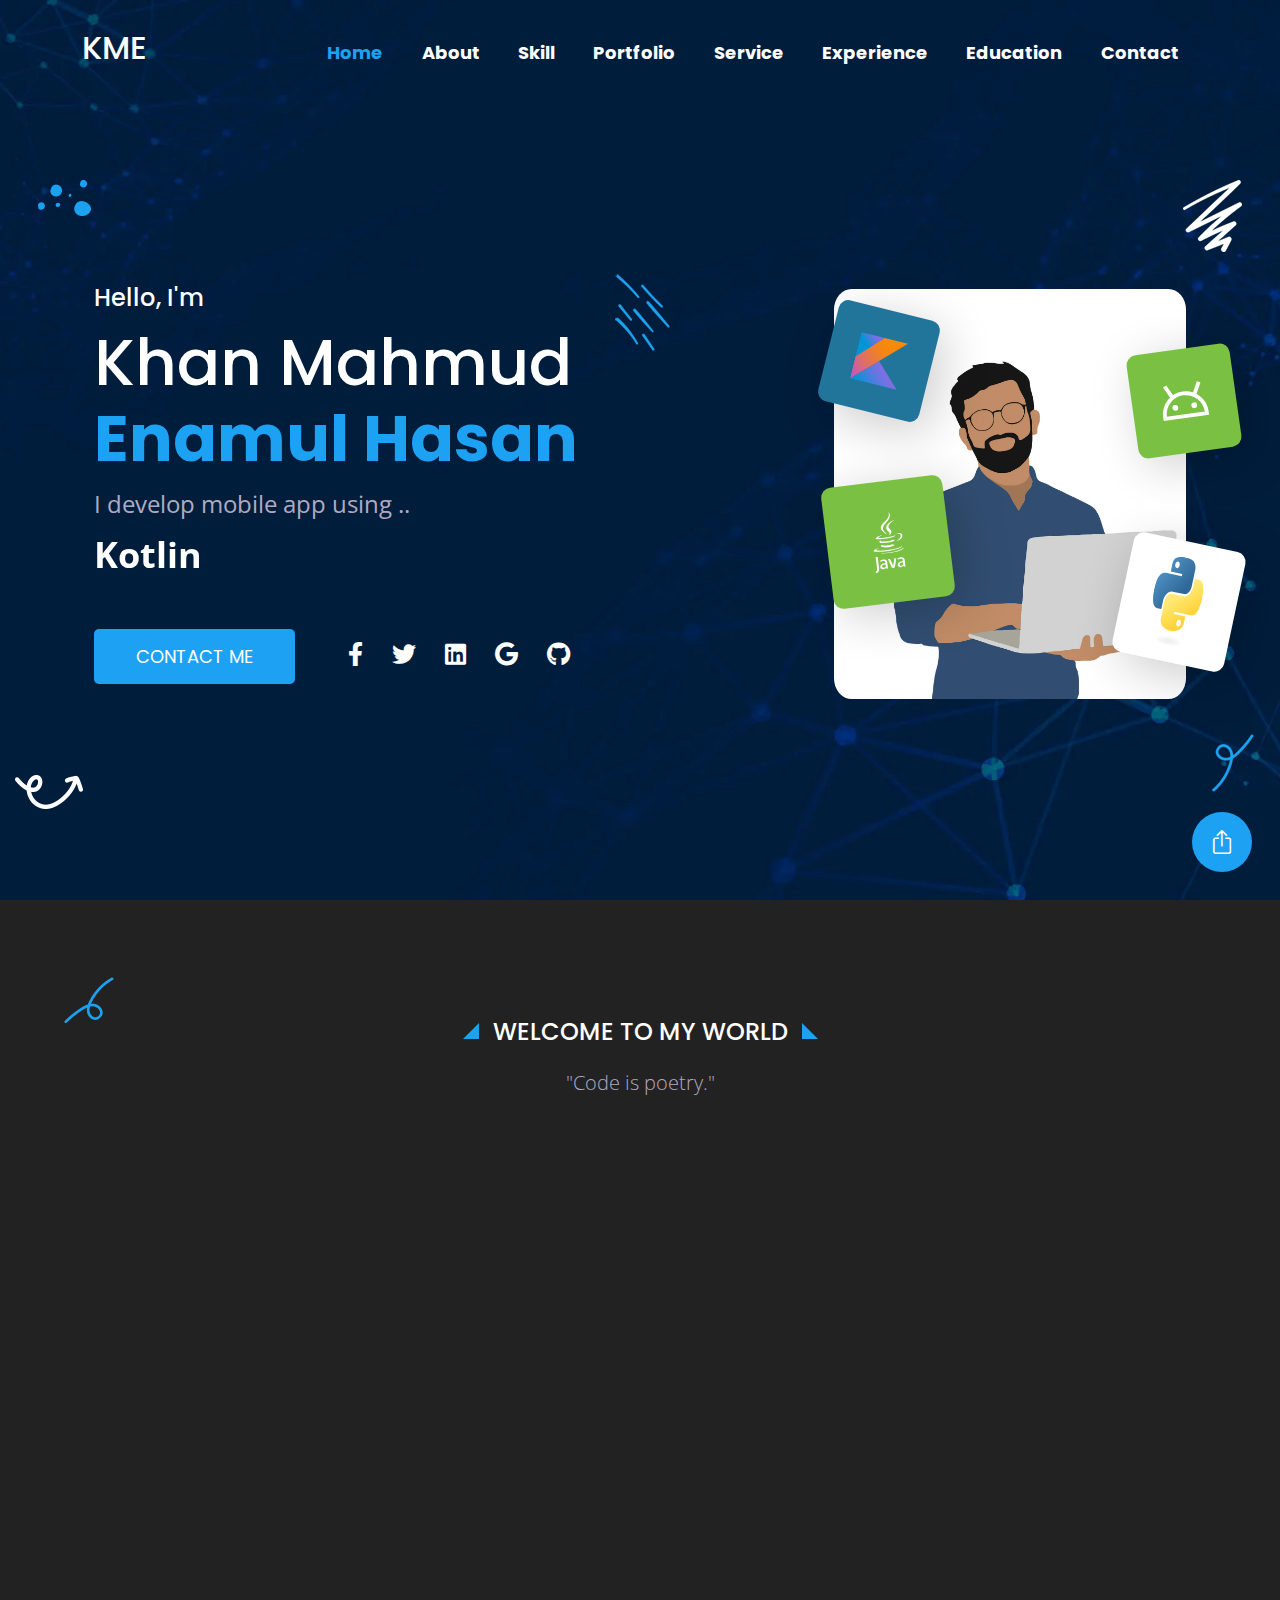
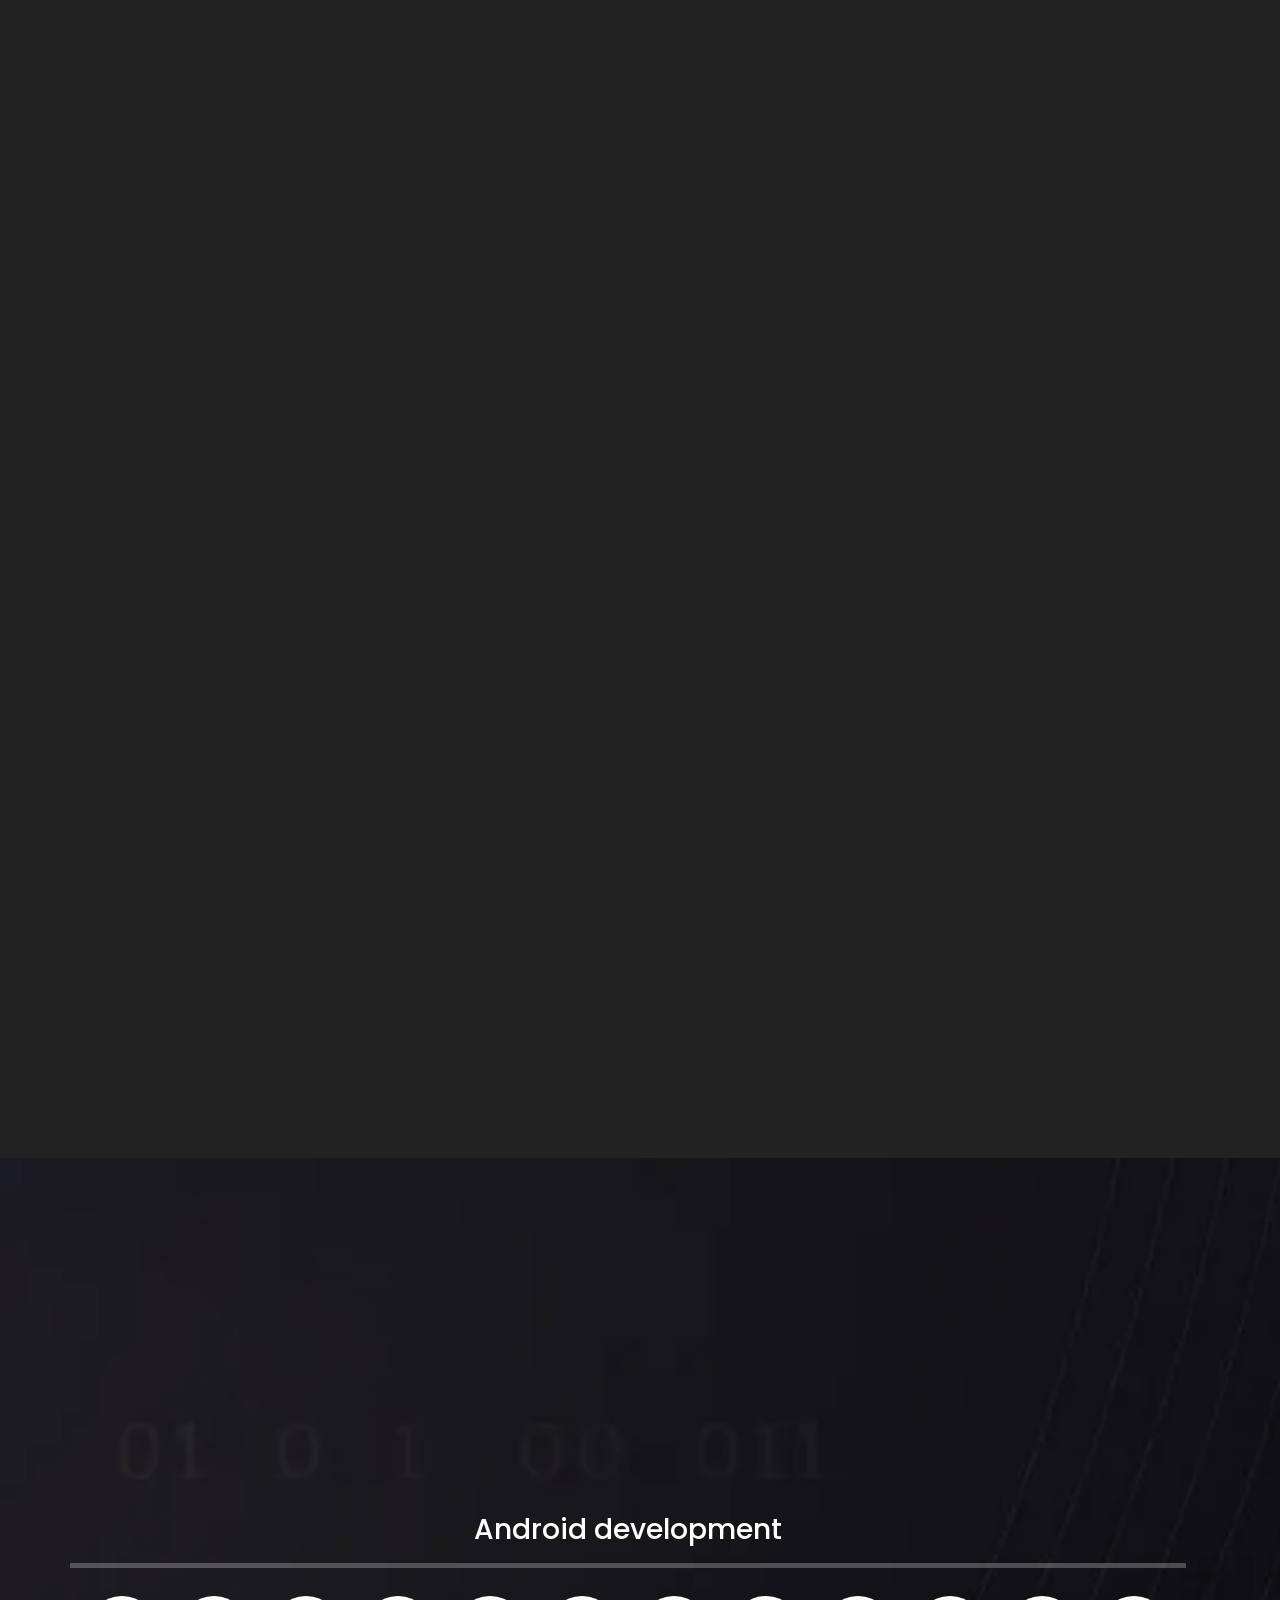
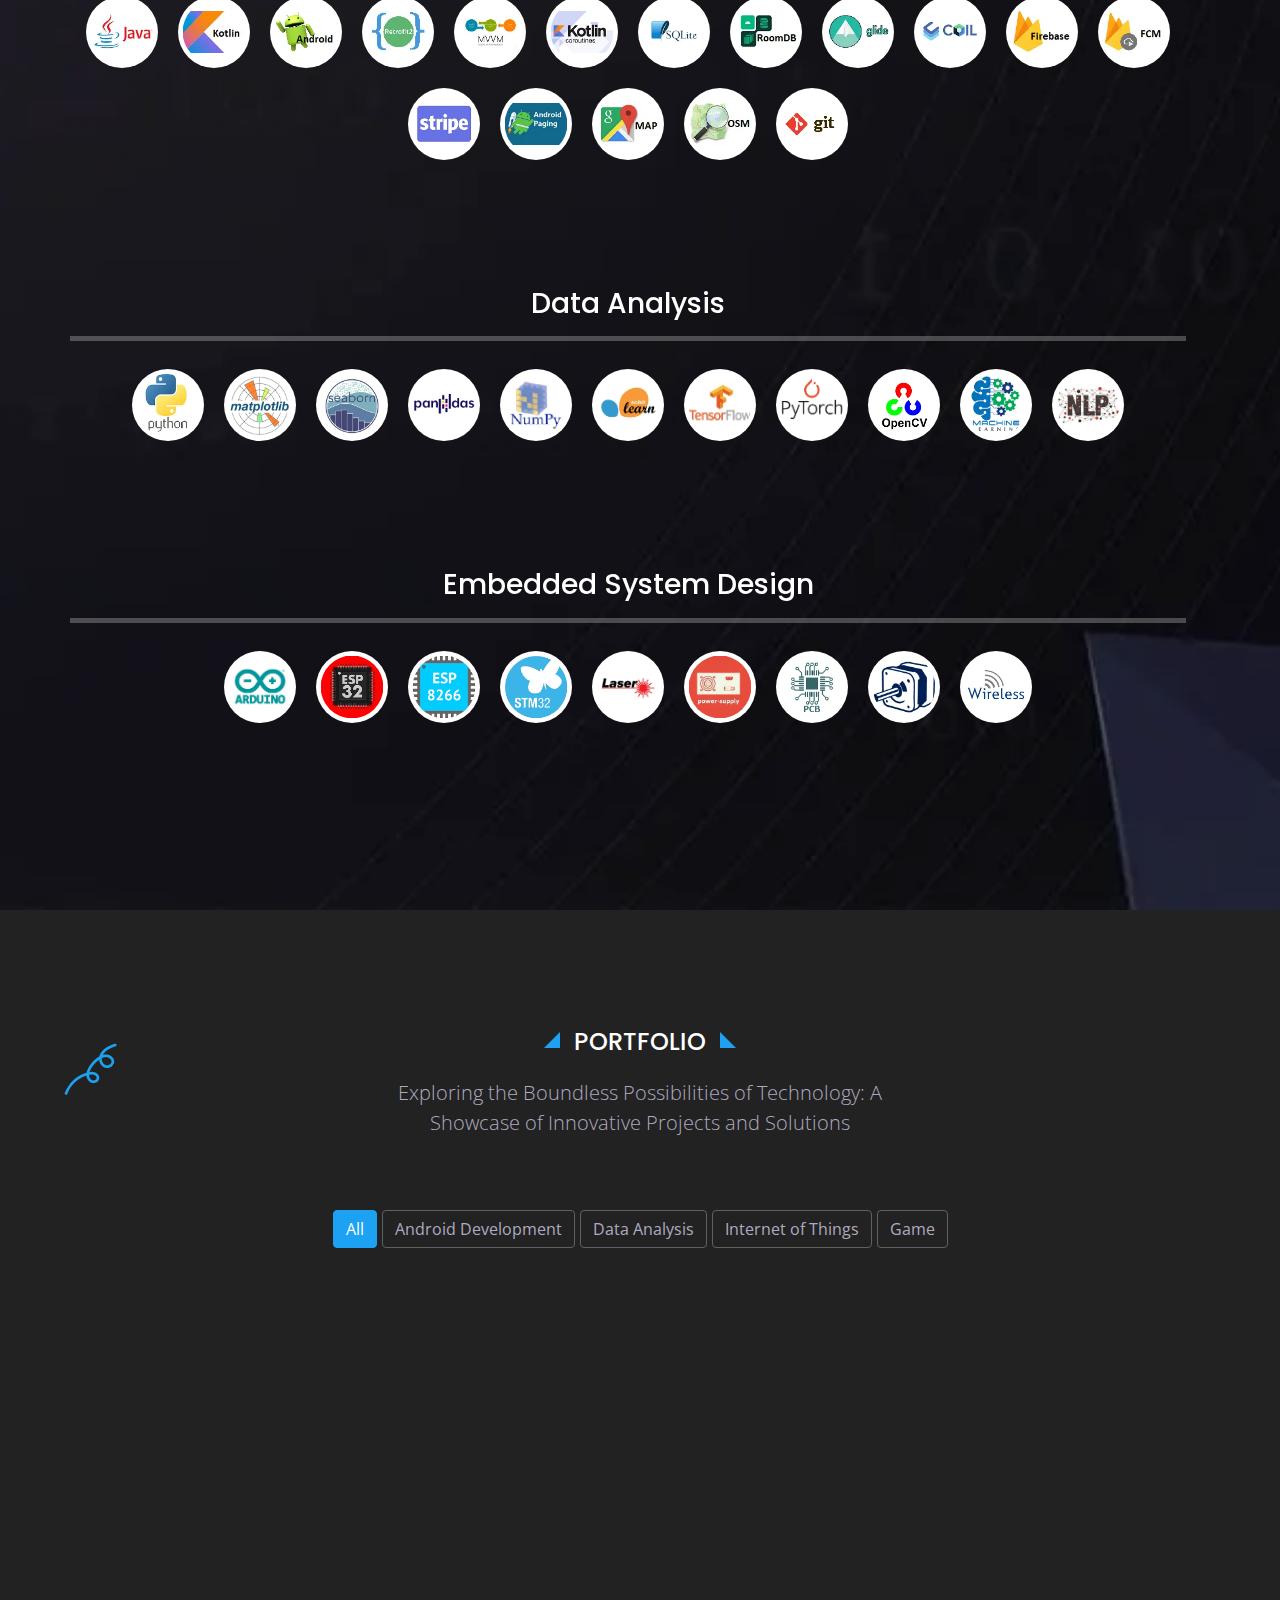
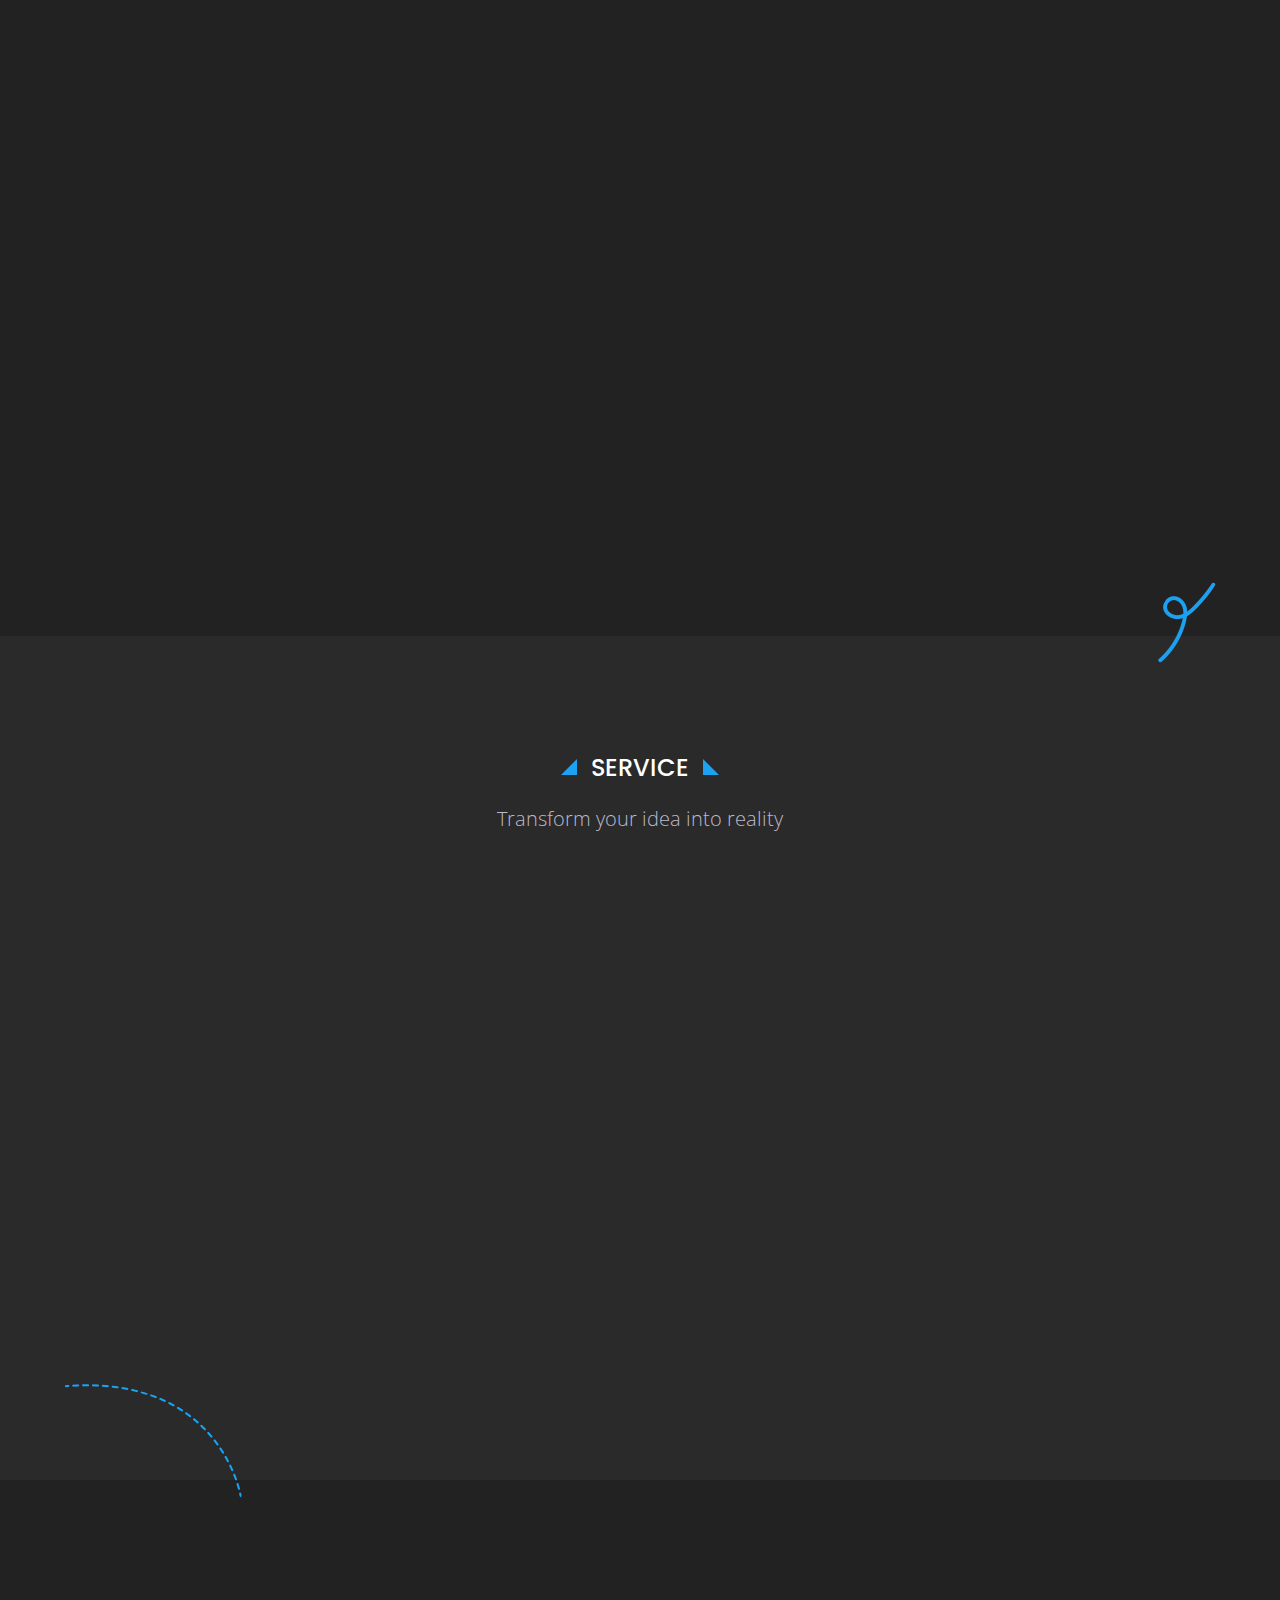
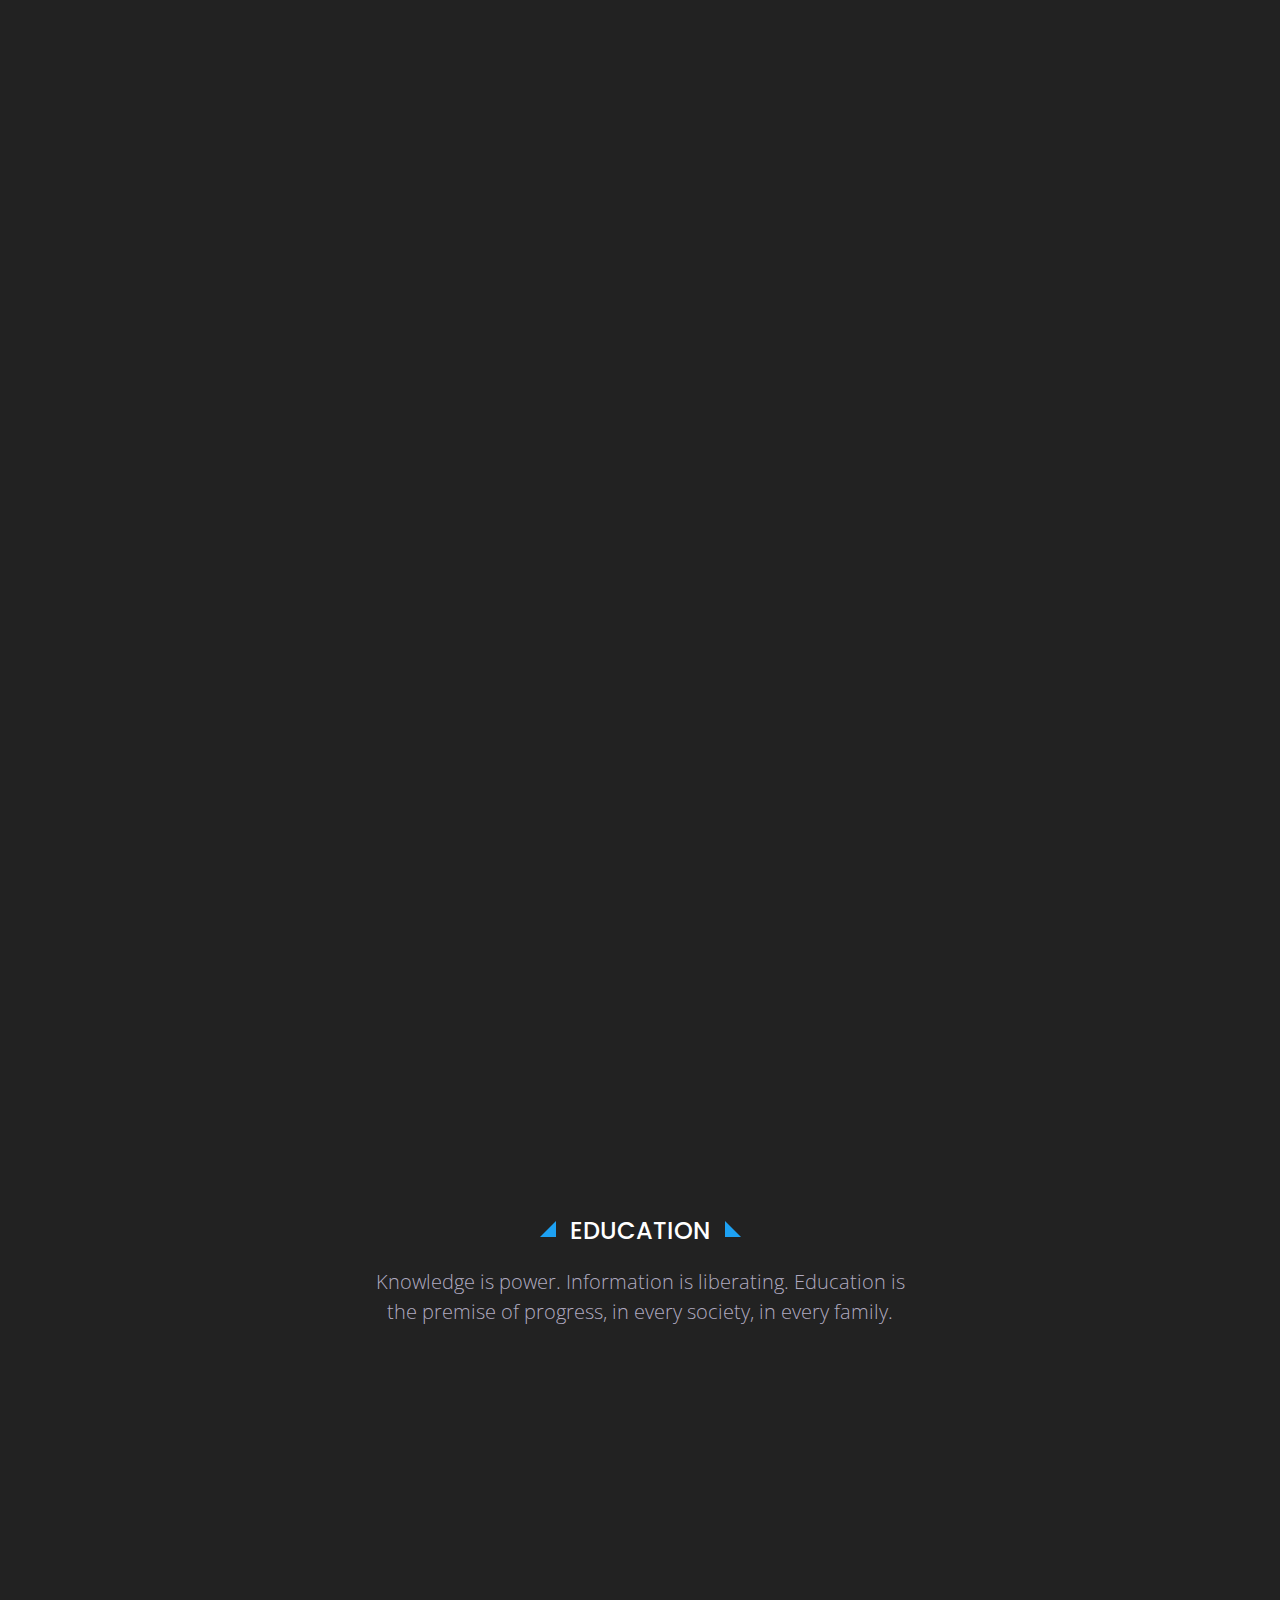
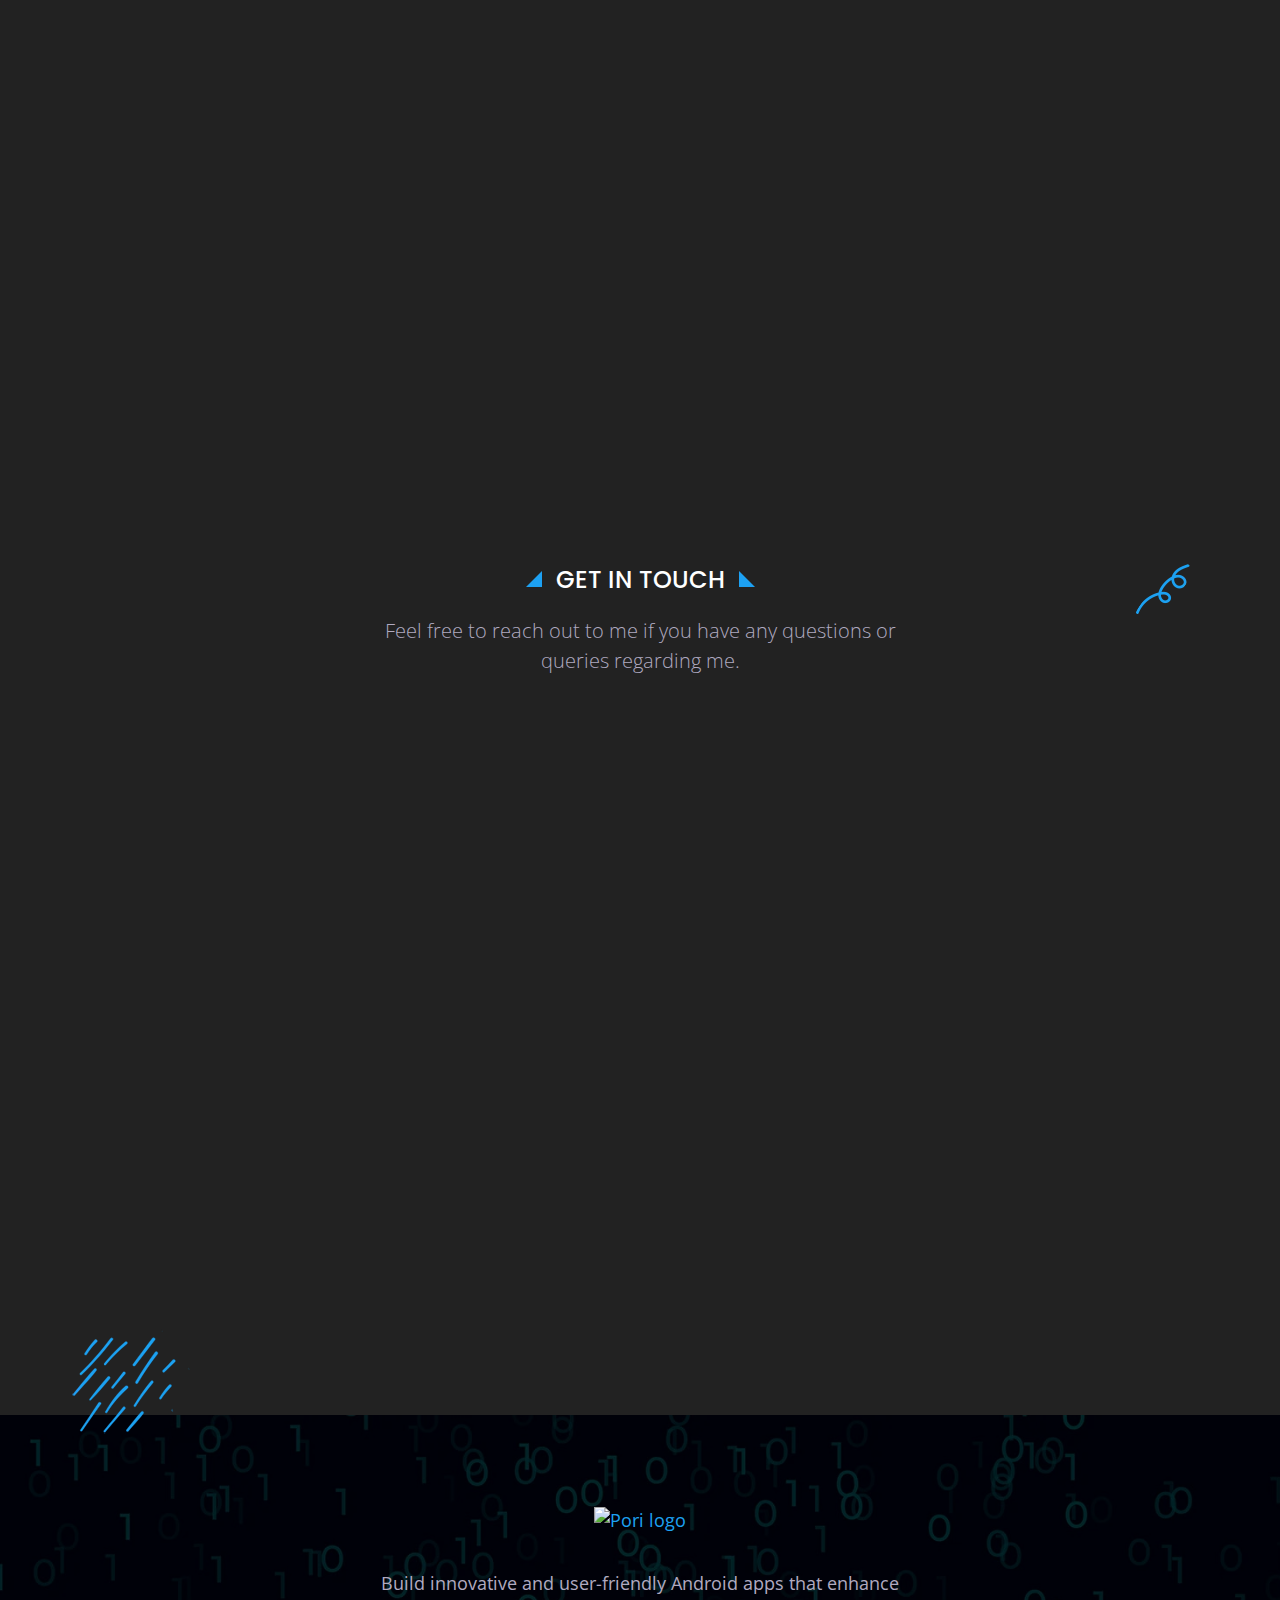
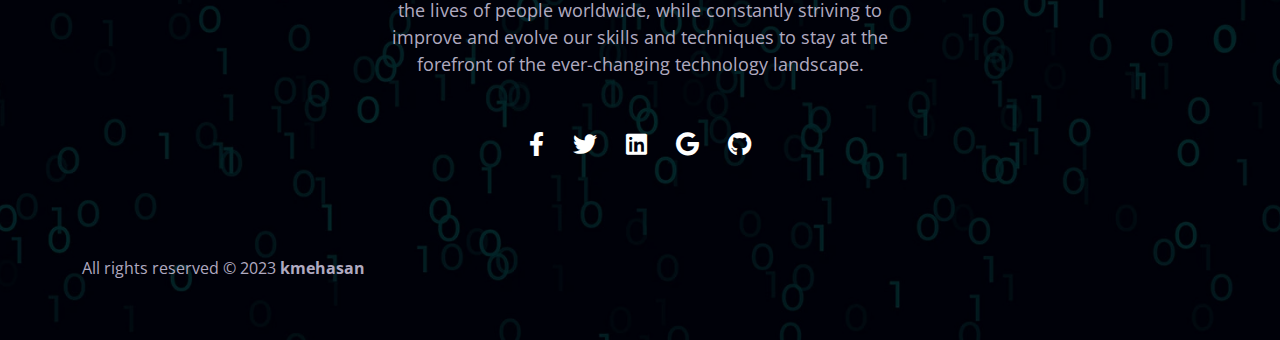
==== commit 161ad9ed: "feat: Add education section to navigation menu" ====
--- a/index.html
+++ b/index.html
@@ -77,6 +77,9 @@
 						</li>
 						<li class="nav-item">
 							<a class="nav-link" href="#features-section">Experience</a>
+						</li>
+						<li class="nav-item">
+							<a class="nav-link" href="#education-section">Education</a>
 						</li>
 						<!-- <li class="nav-item">
 							<a class="nav-link" href="#blog-section">Blog</a>
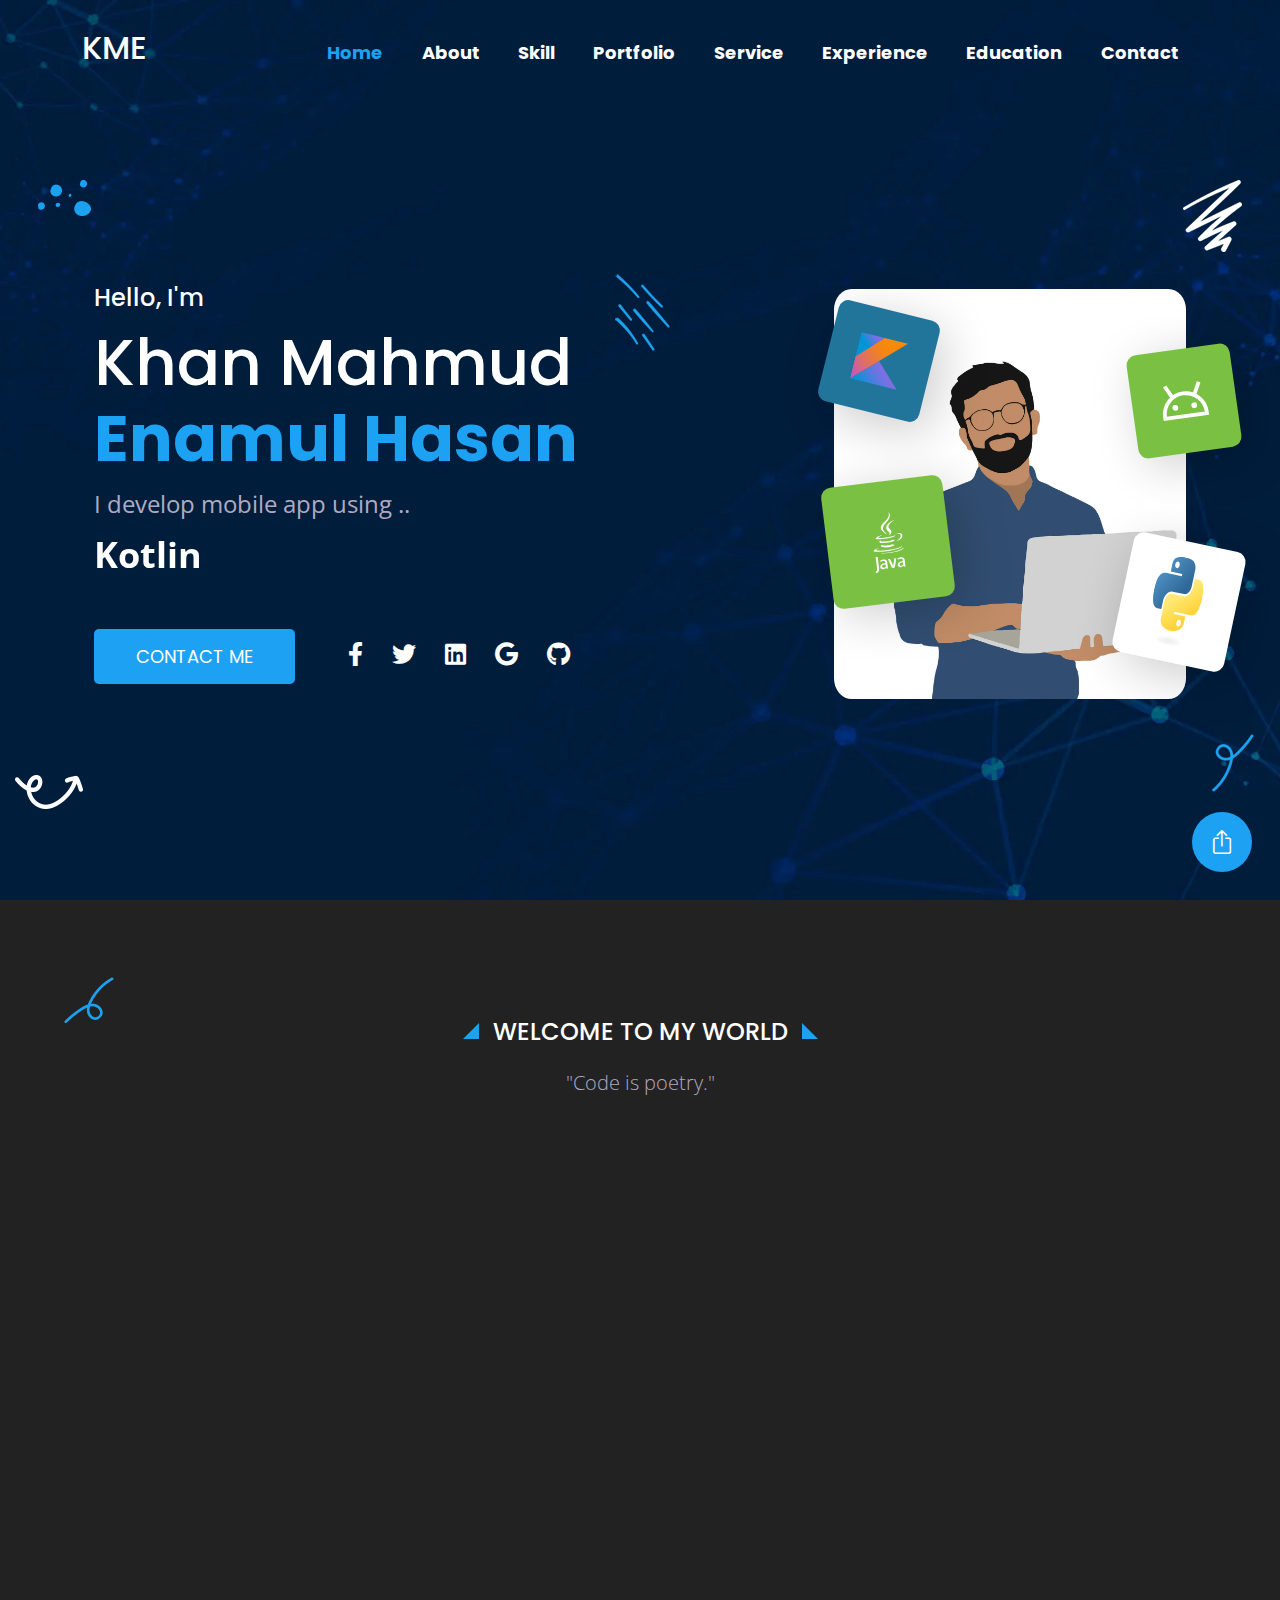
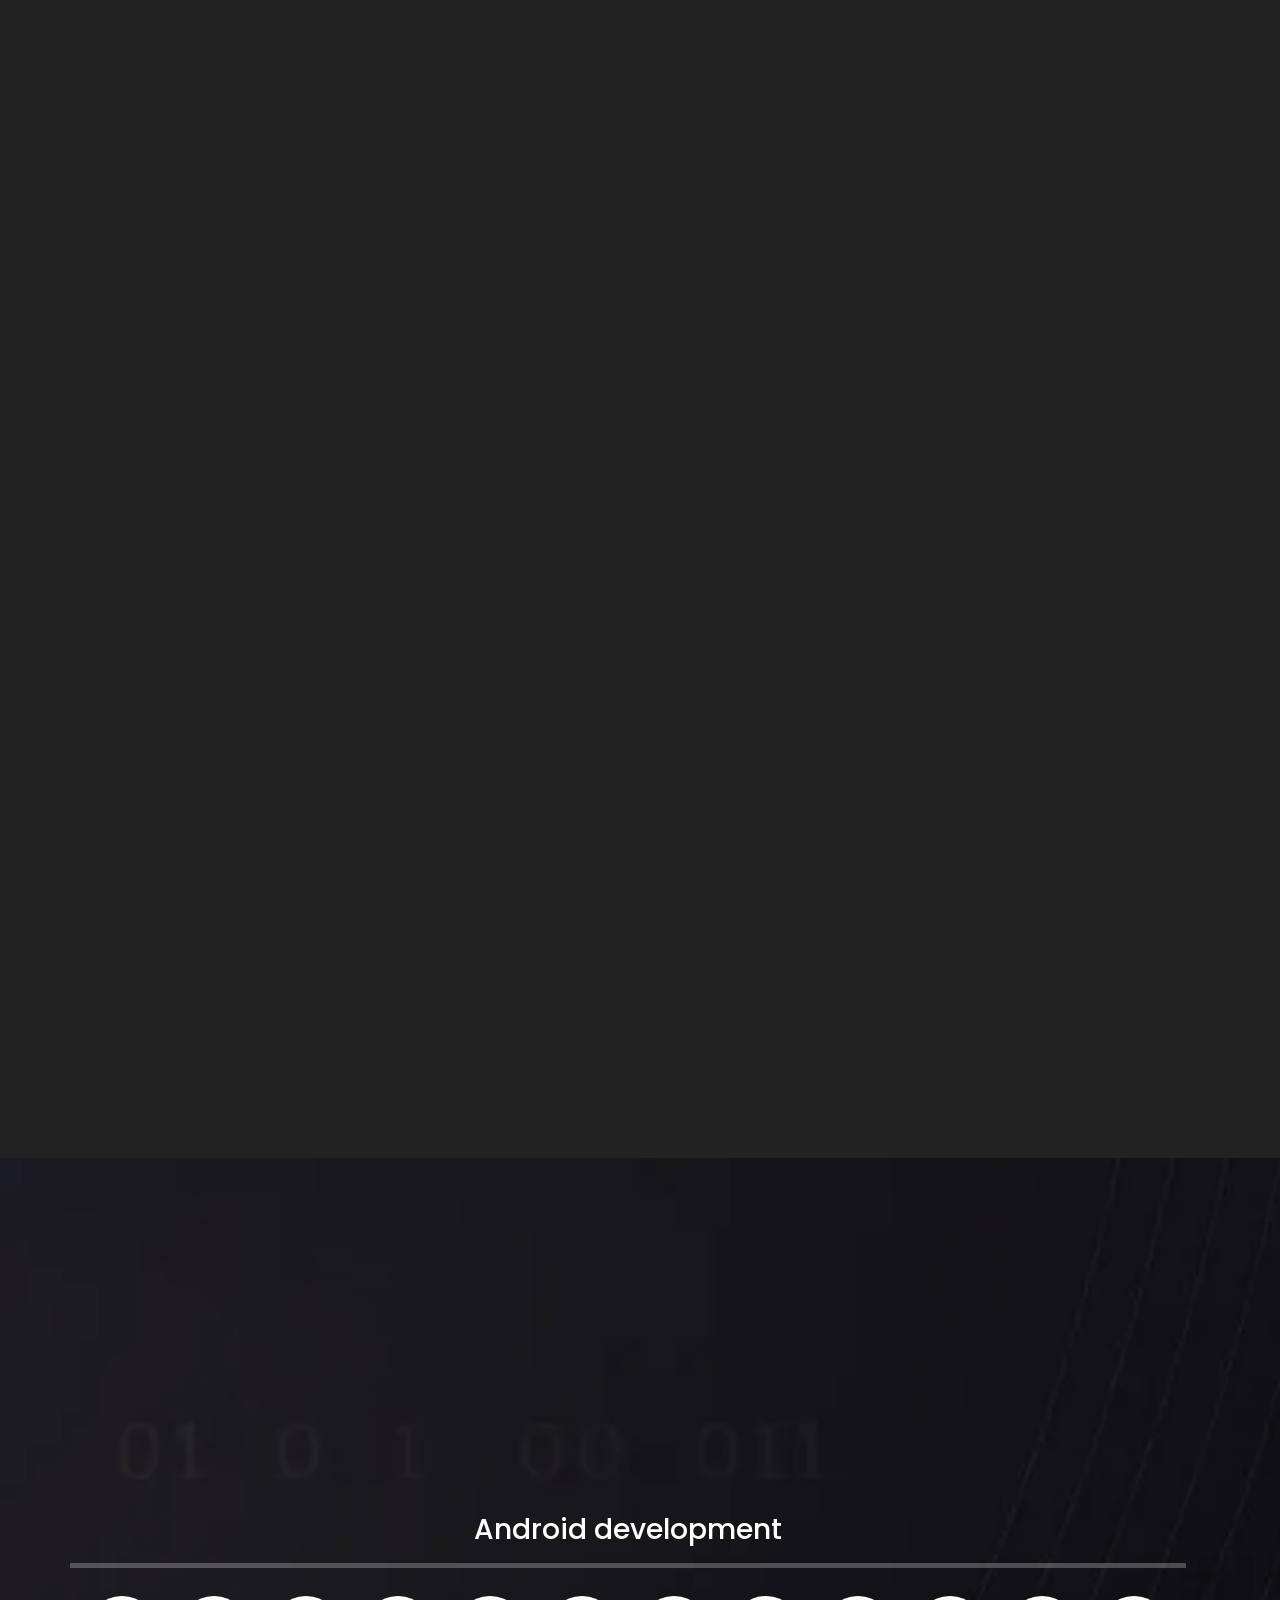
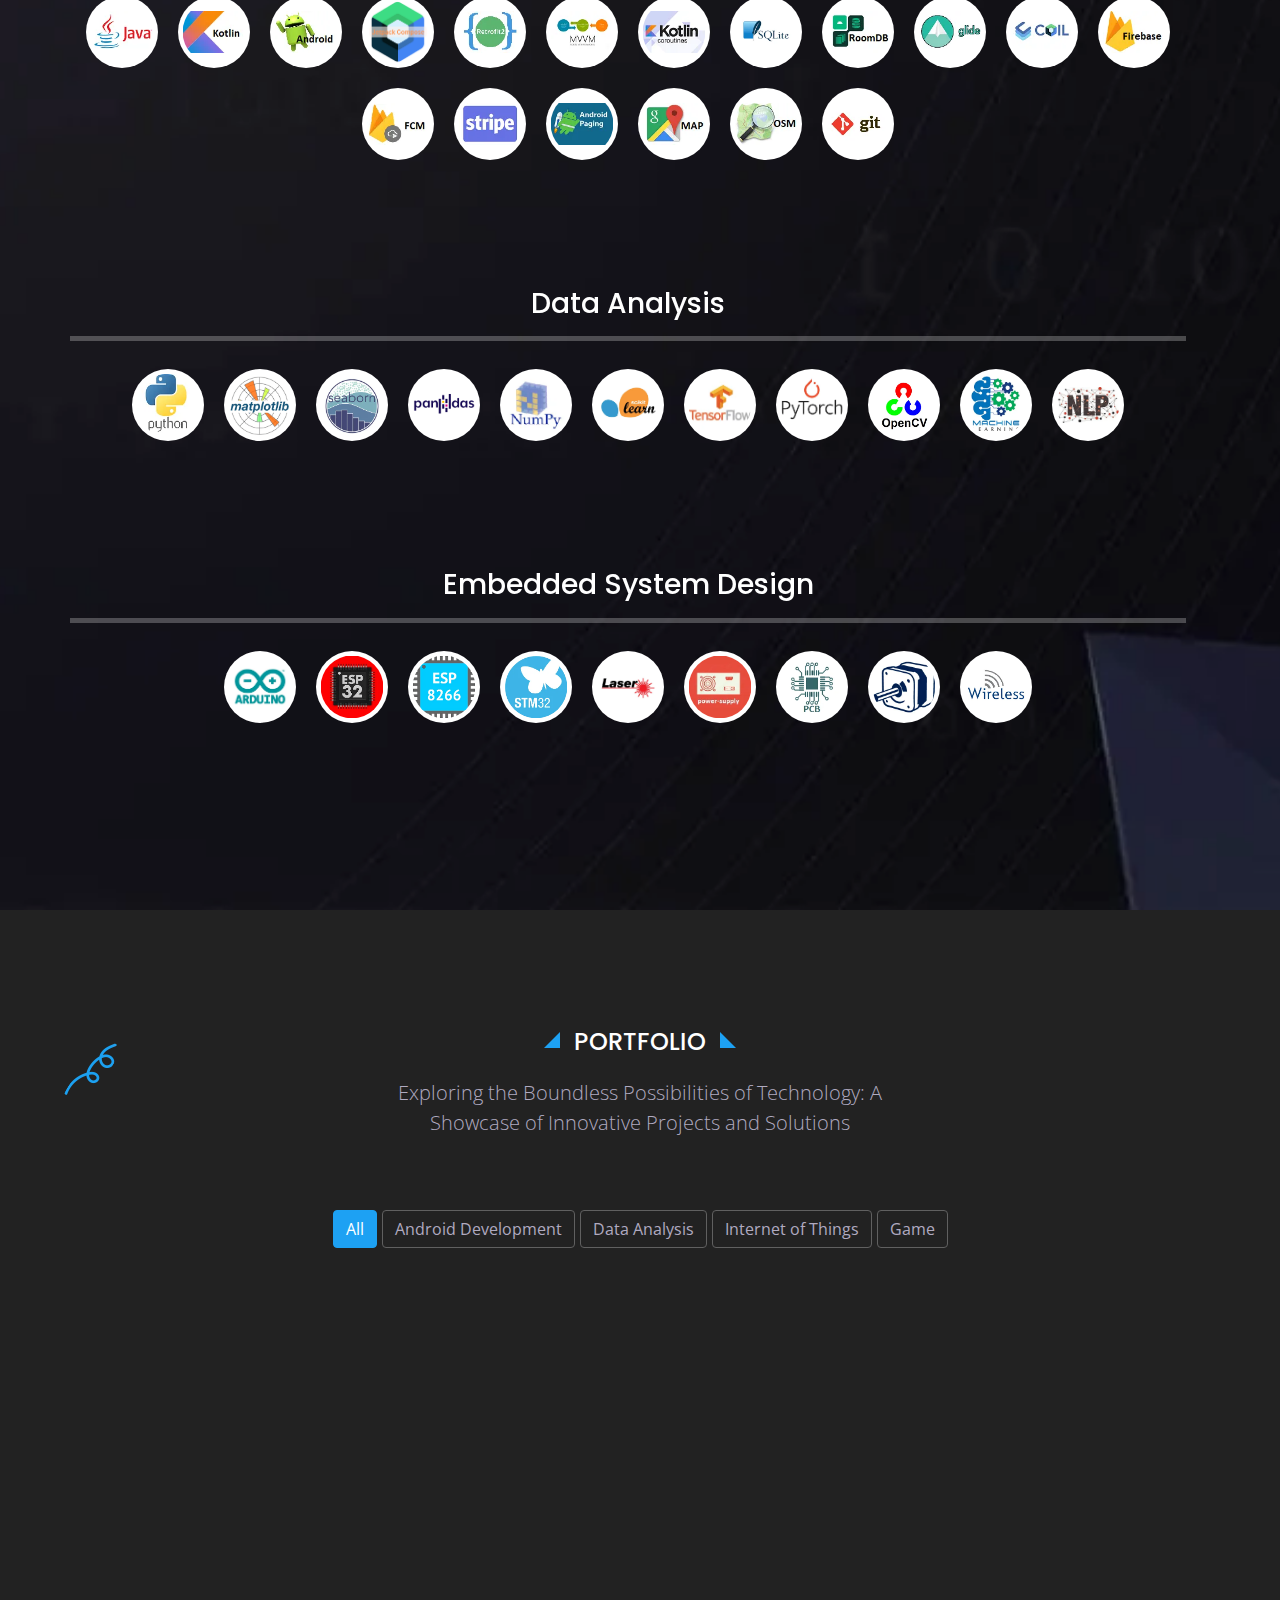
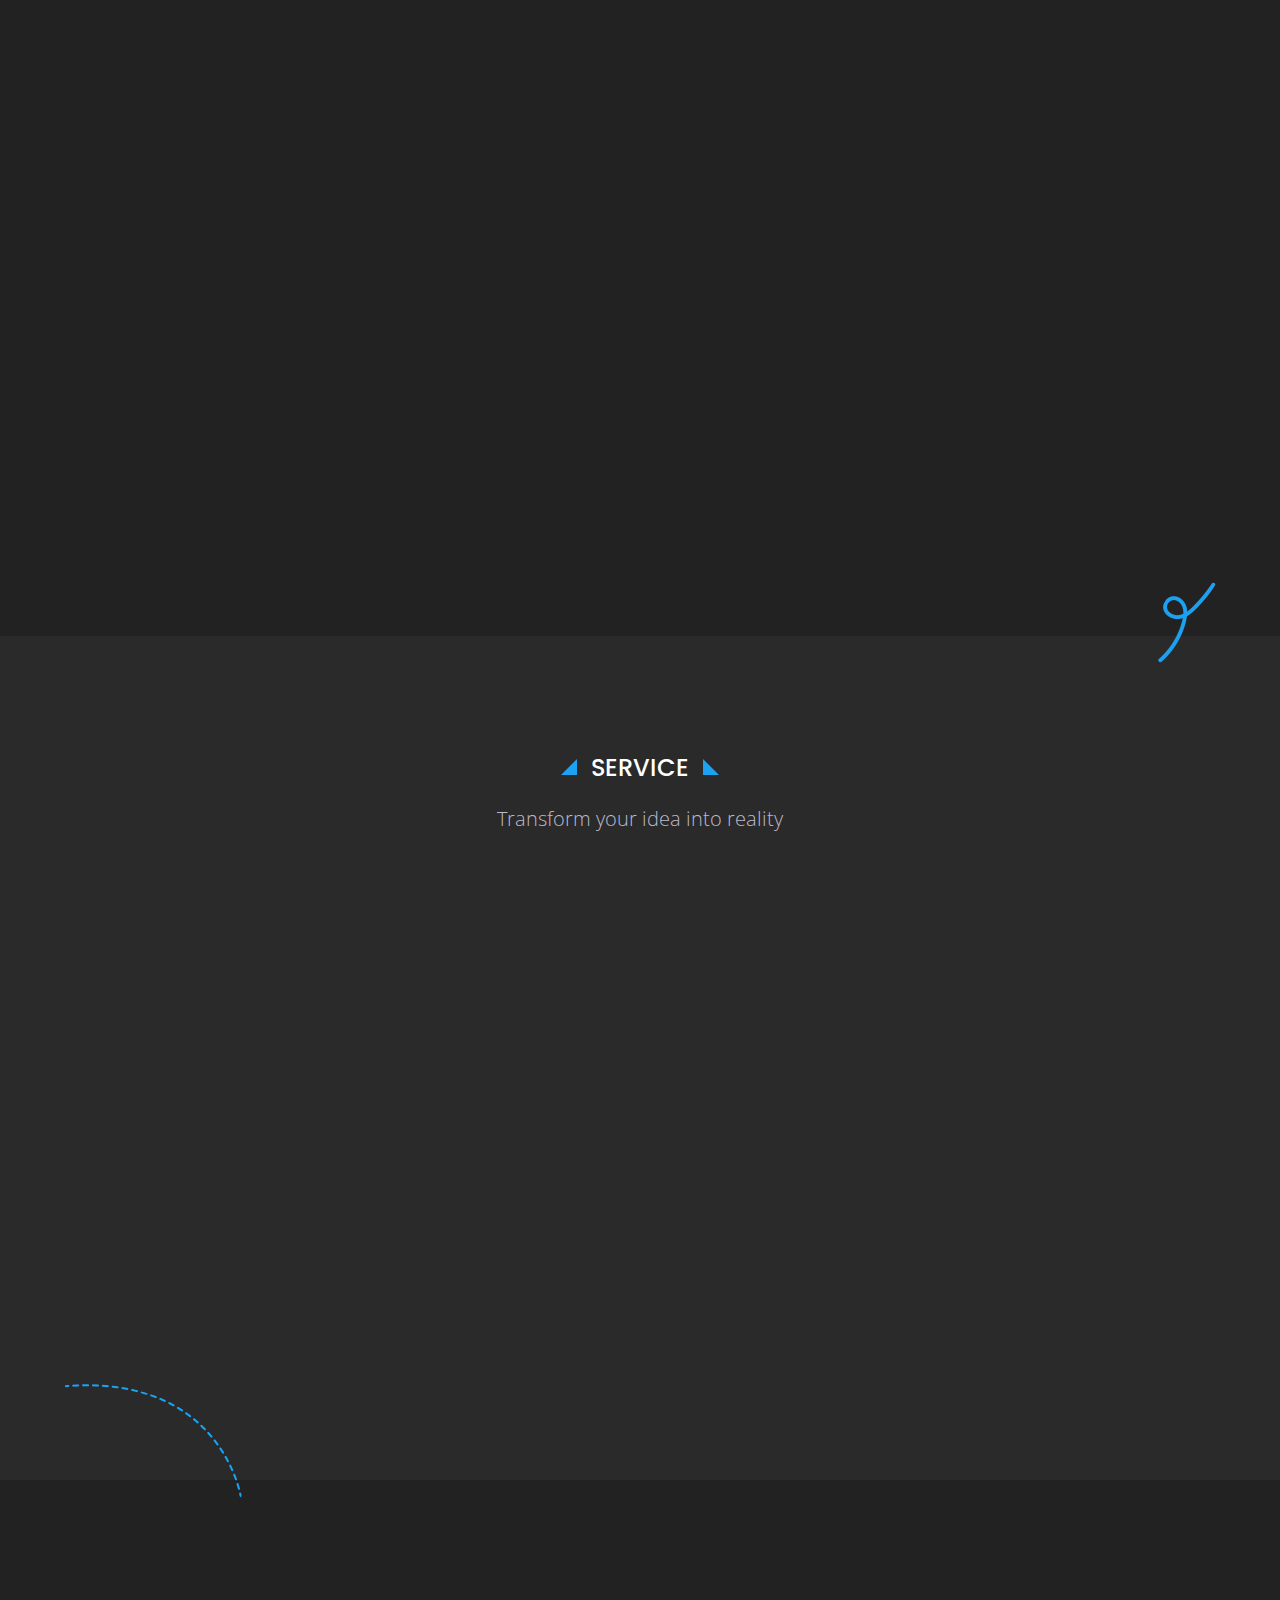
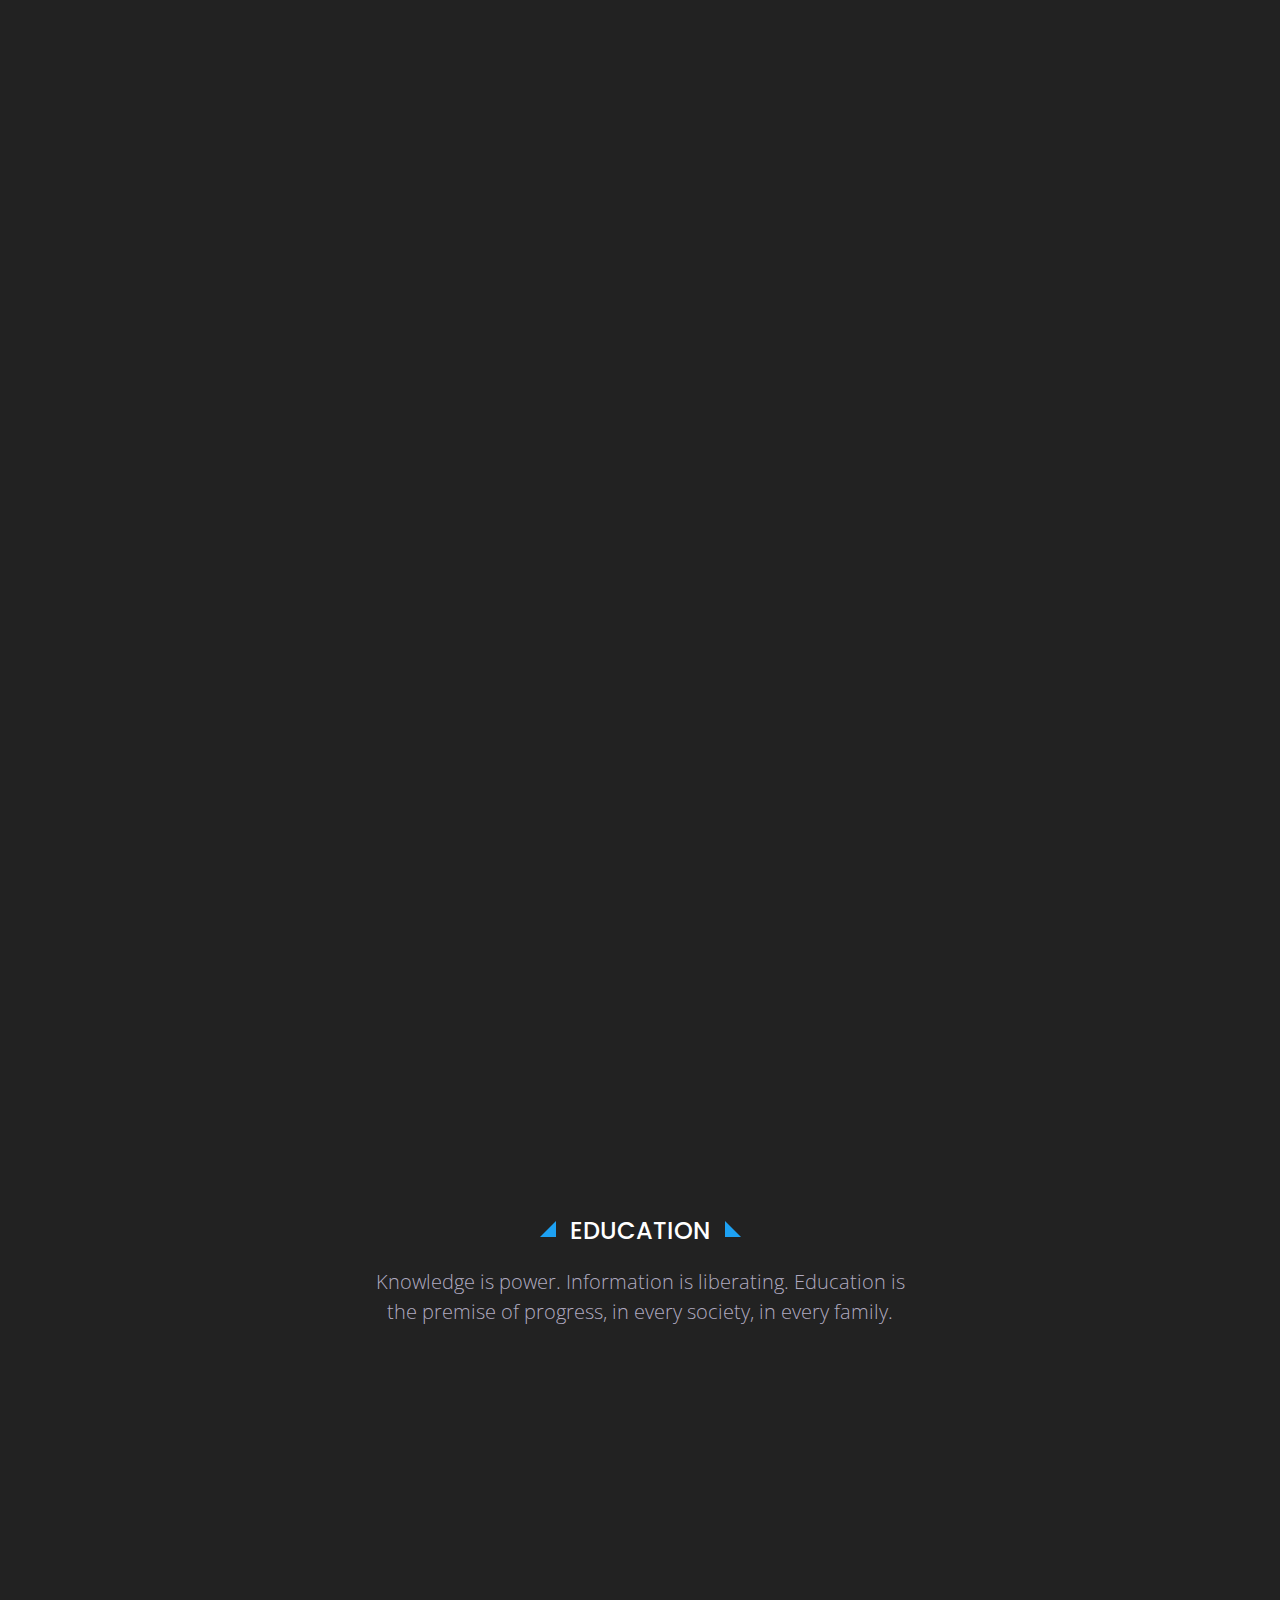
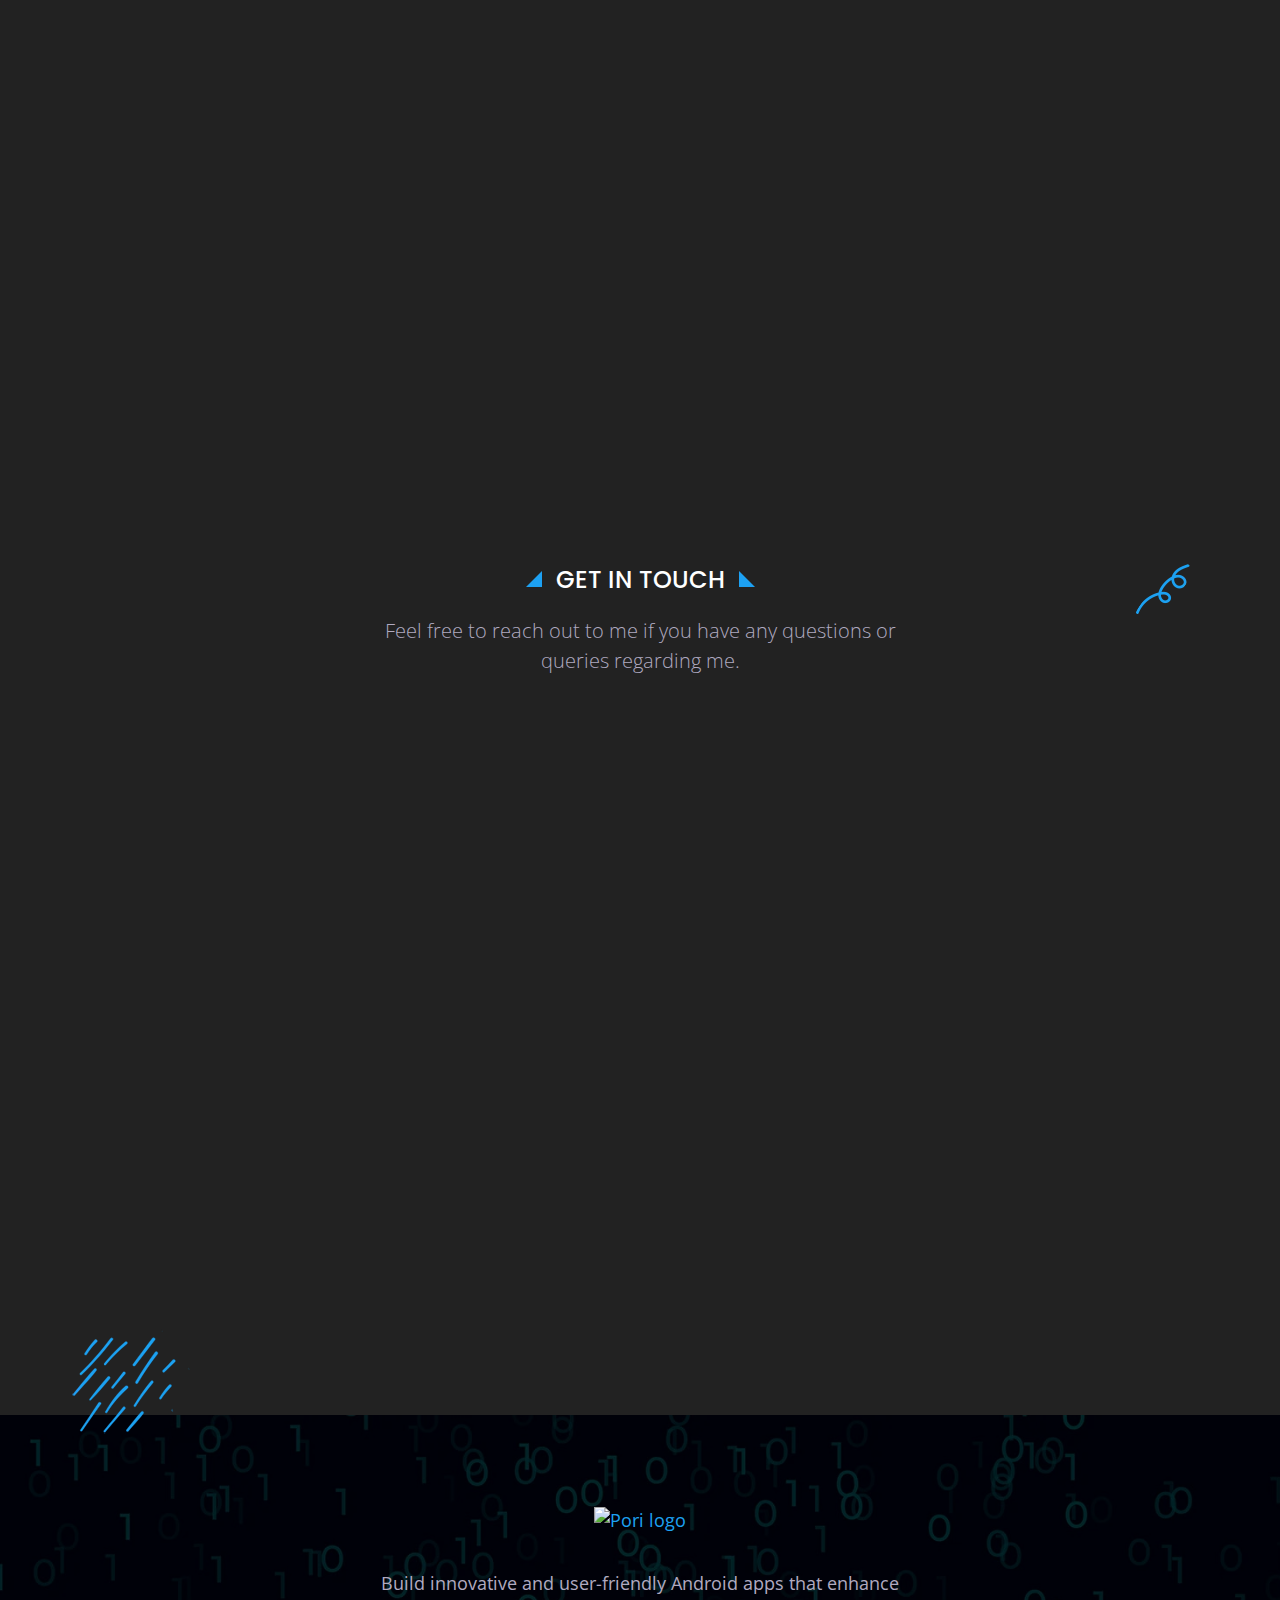
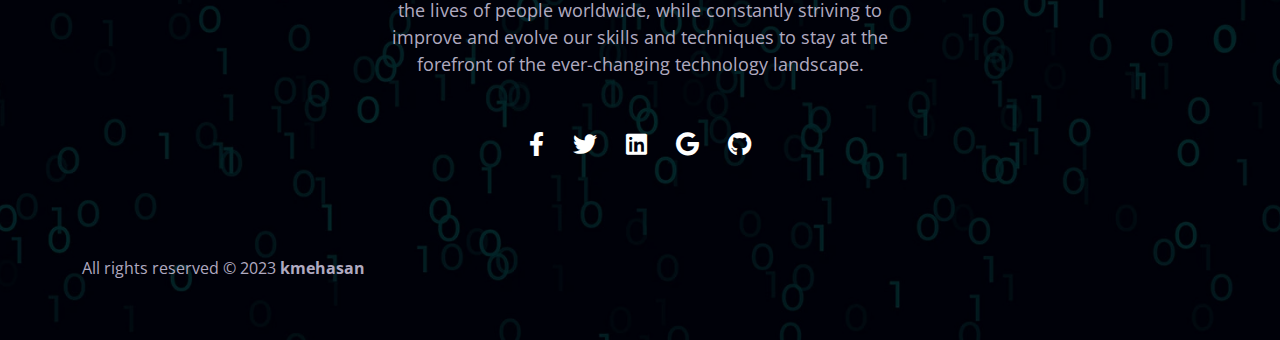
==== commit 21d44f0d: "skill added jetpack compose" ====
--- a/index.html
+++ b/index.html
@@ -310,6 +310,7 @@
 							<li><img src="image/skills_logo/java.png"></li>
 							<li><img src="image/skills_logo/Kotlin_Icon.png"></li>
 							<li><img src="image/skills_logo/android.png"></li>
+							<li><img src="image/skills_logo/jetpack_compose.png"></li>
 							<li><img src="image/skills_logo/retrofit2.png"></li>
 							<li><img src="image/skills_logo/MVVM.png"></li>
 							<li><img src="image/skills_logo/coroutines.png"></li>
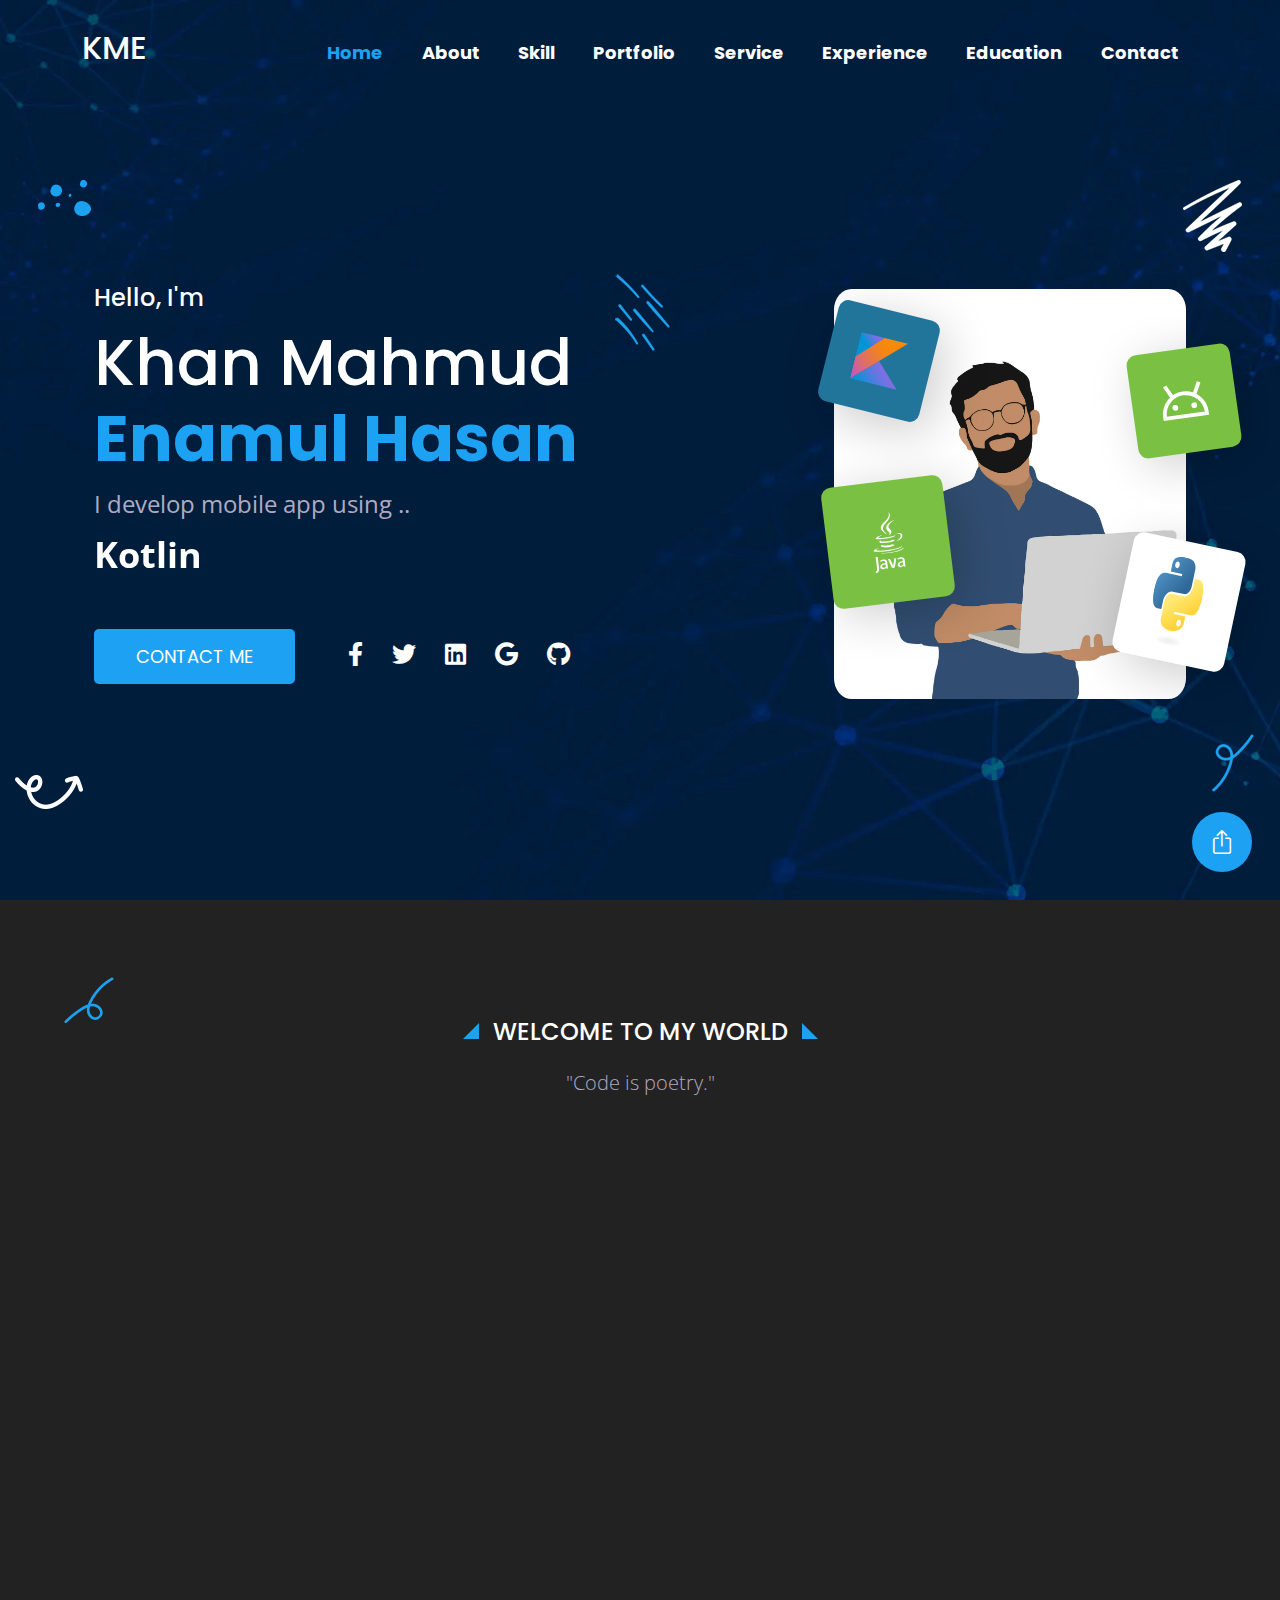
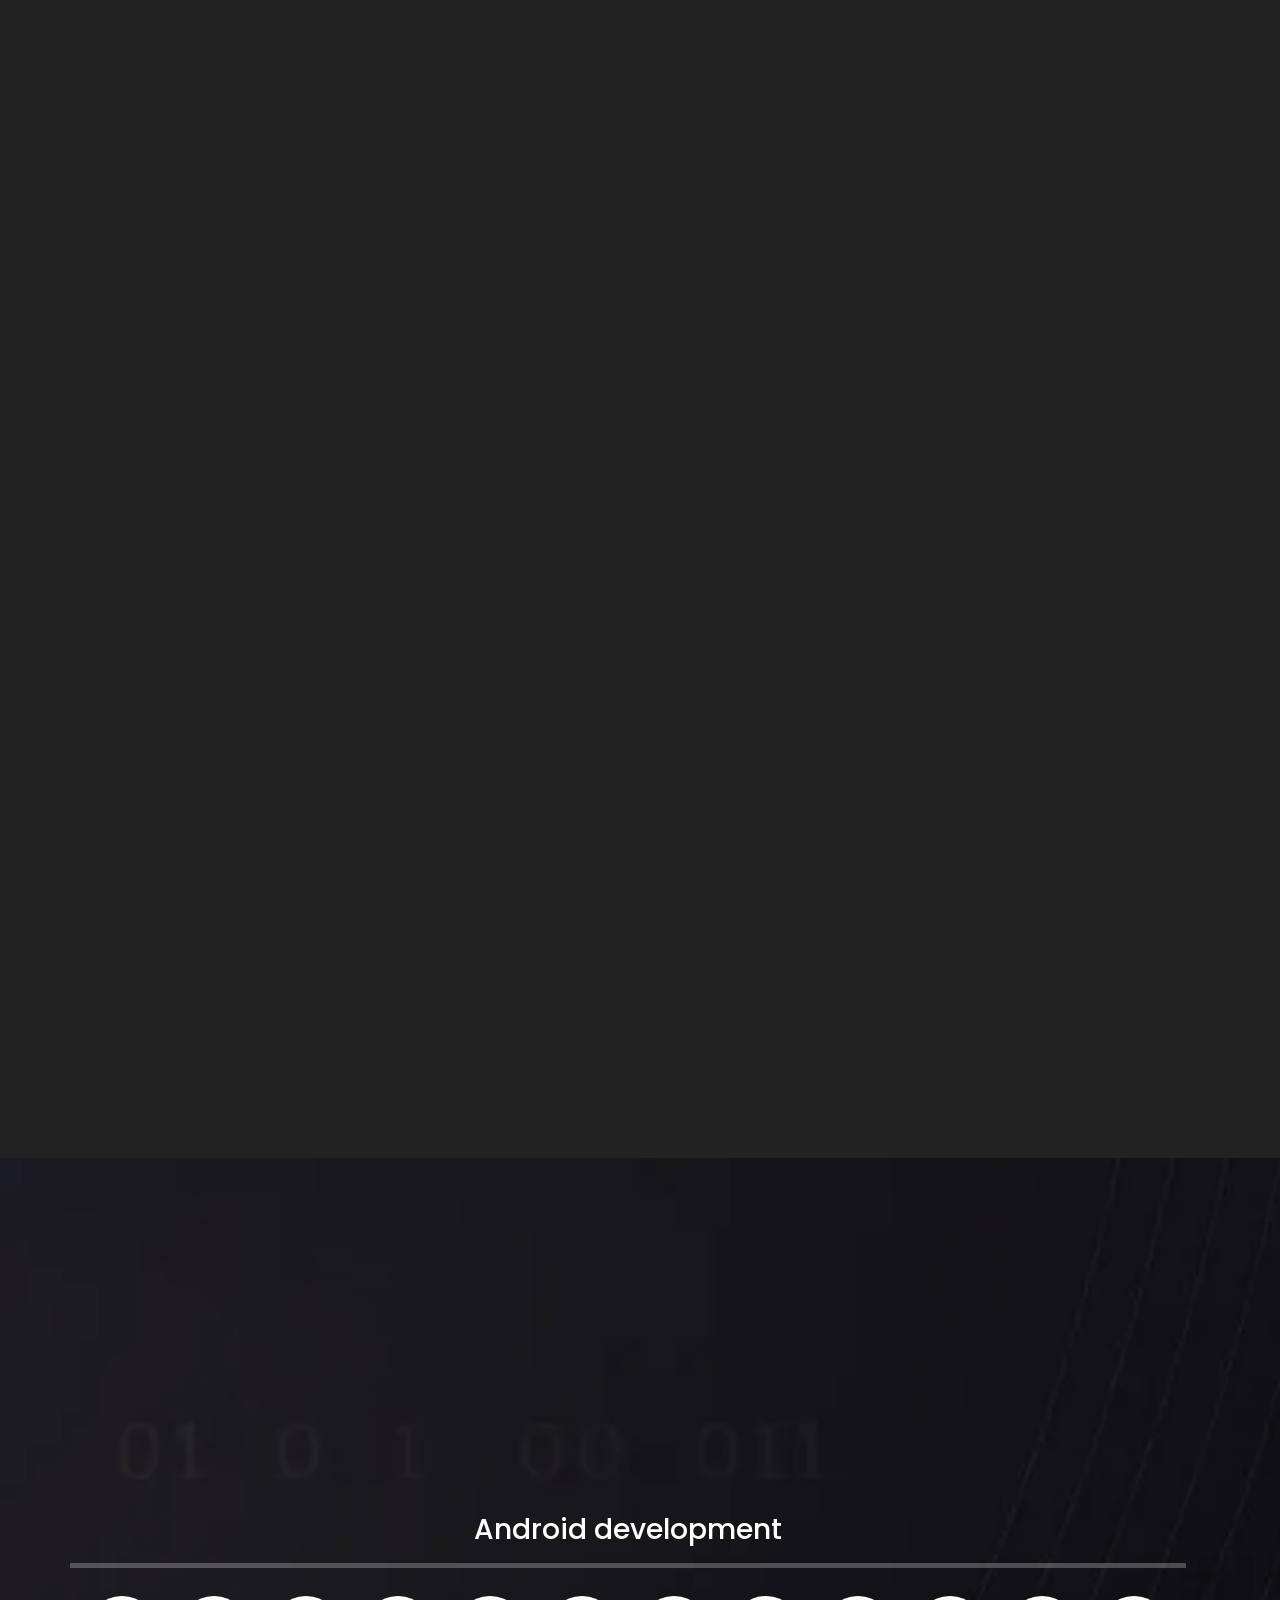
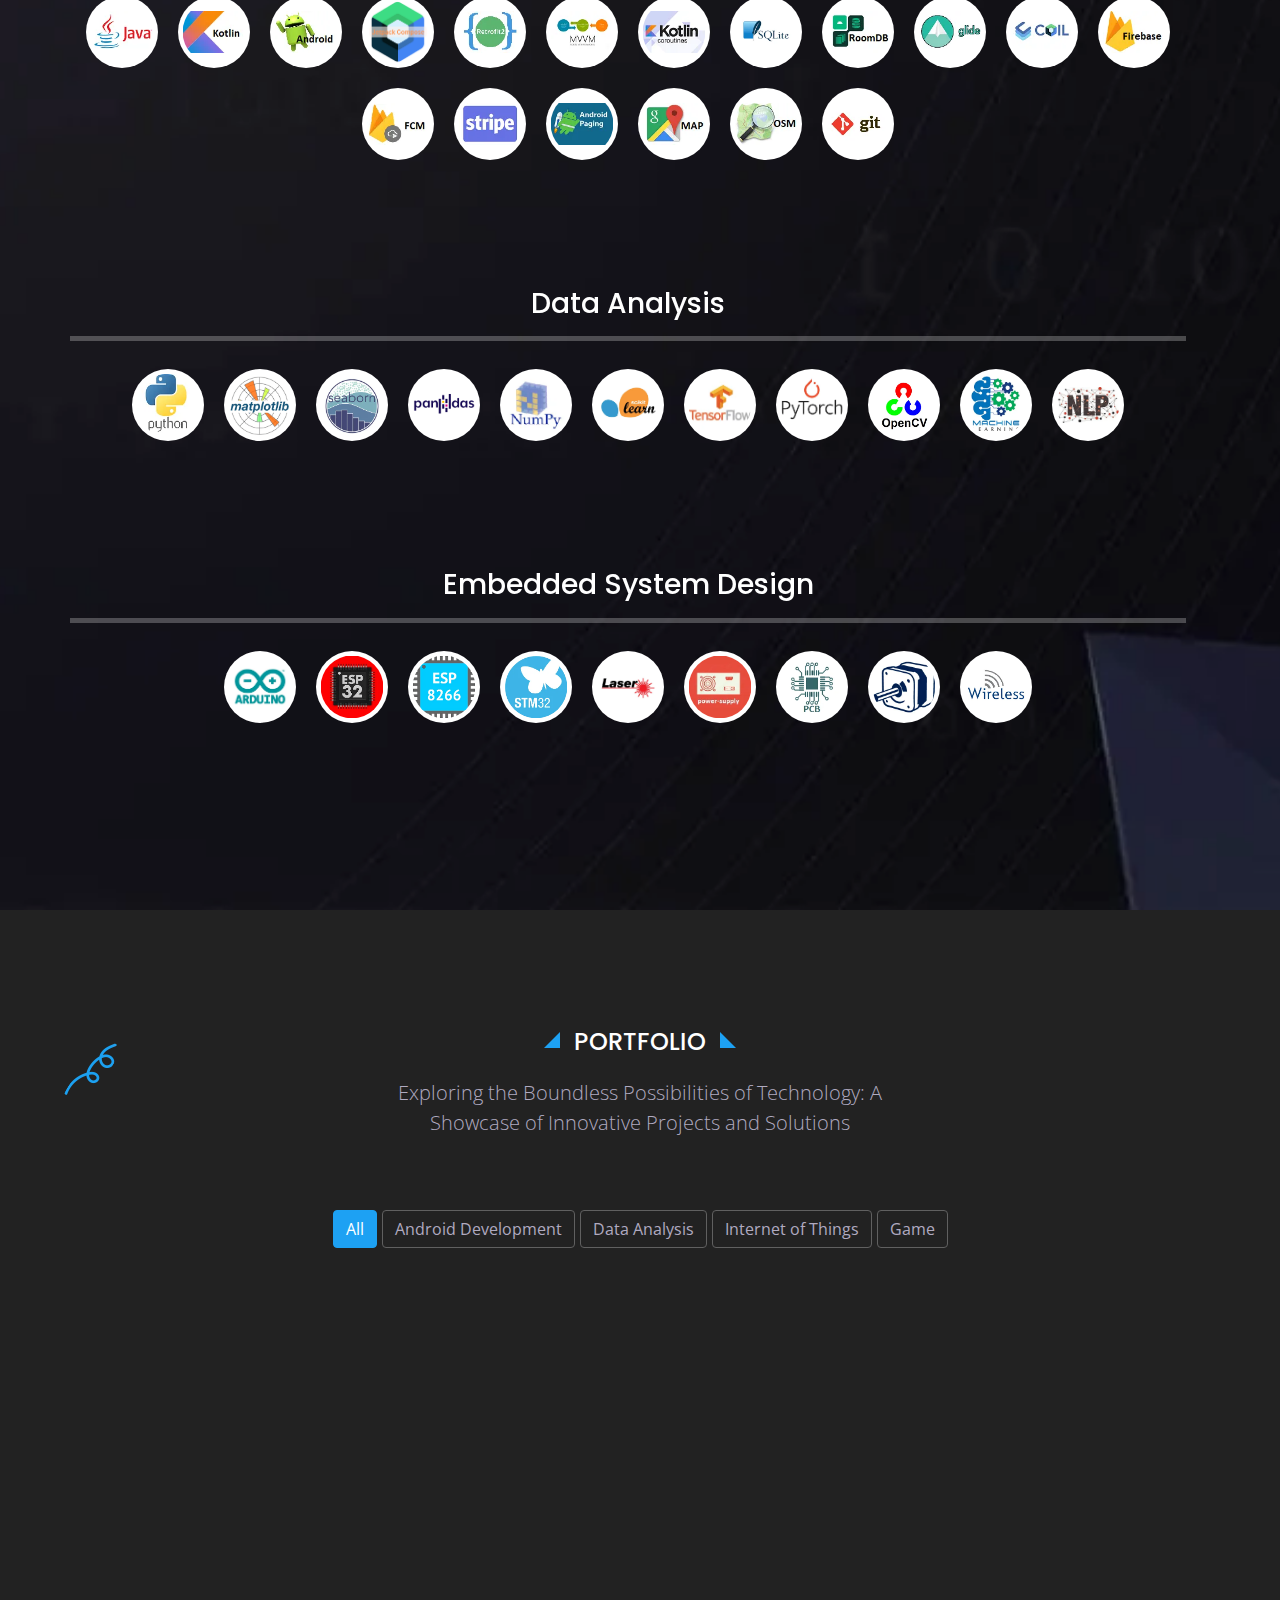
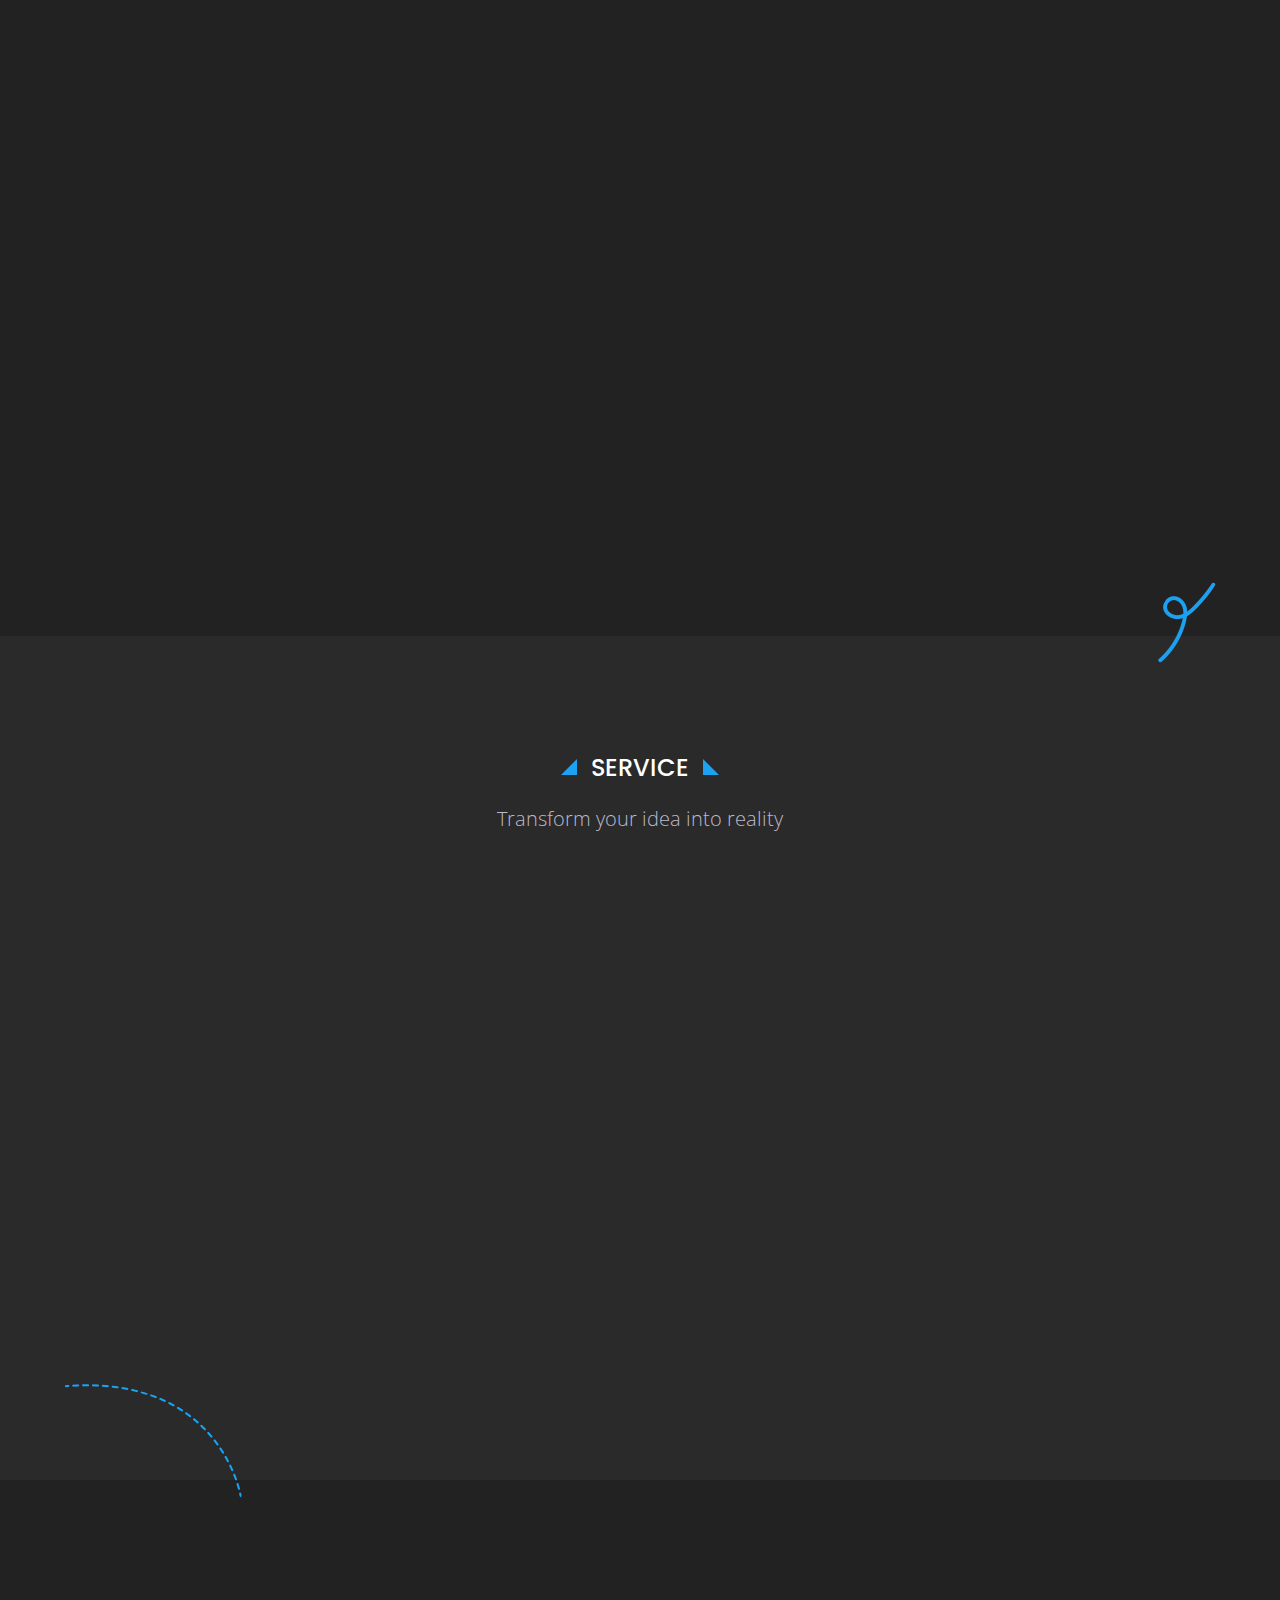
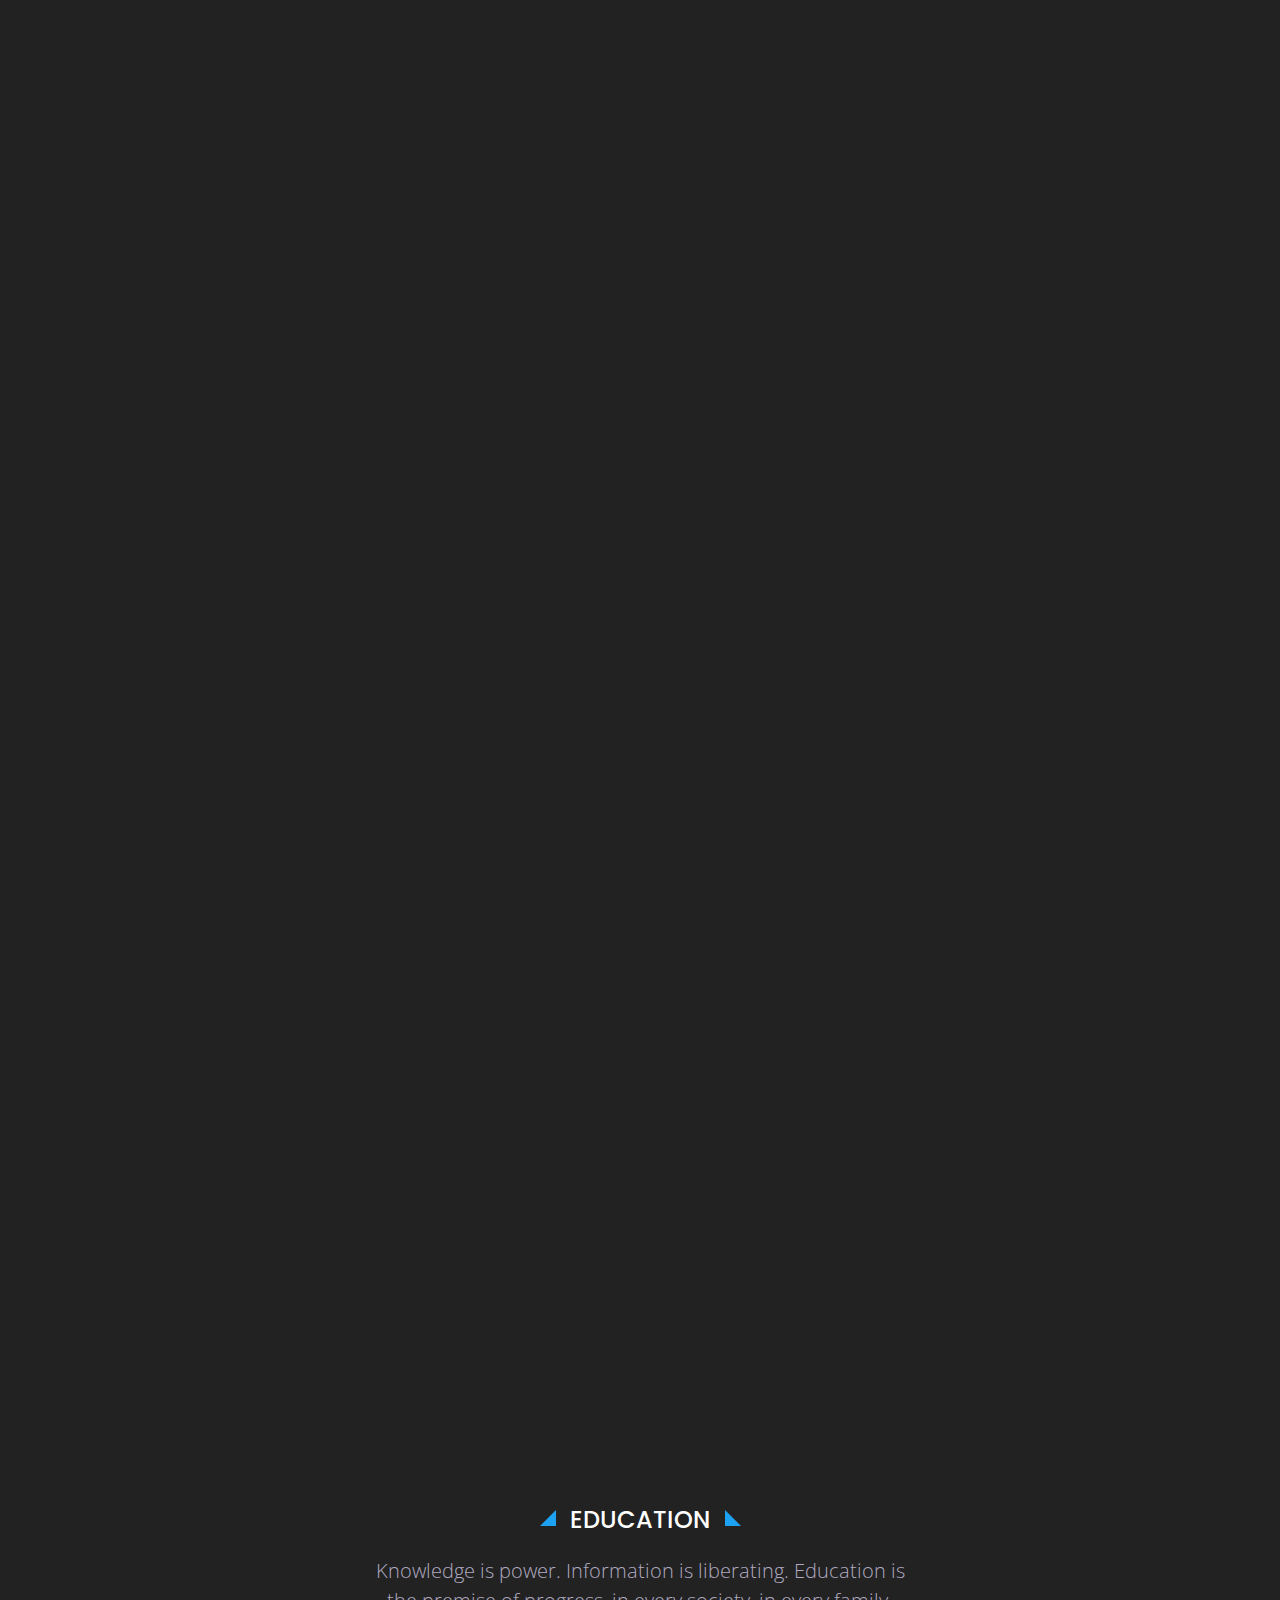
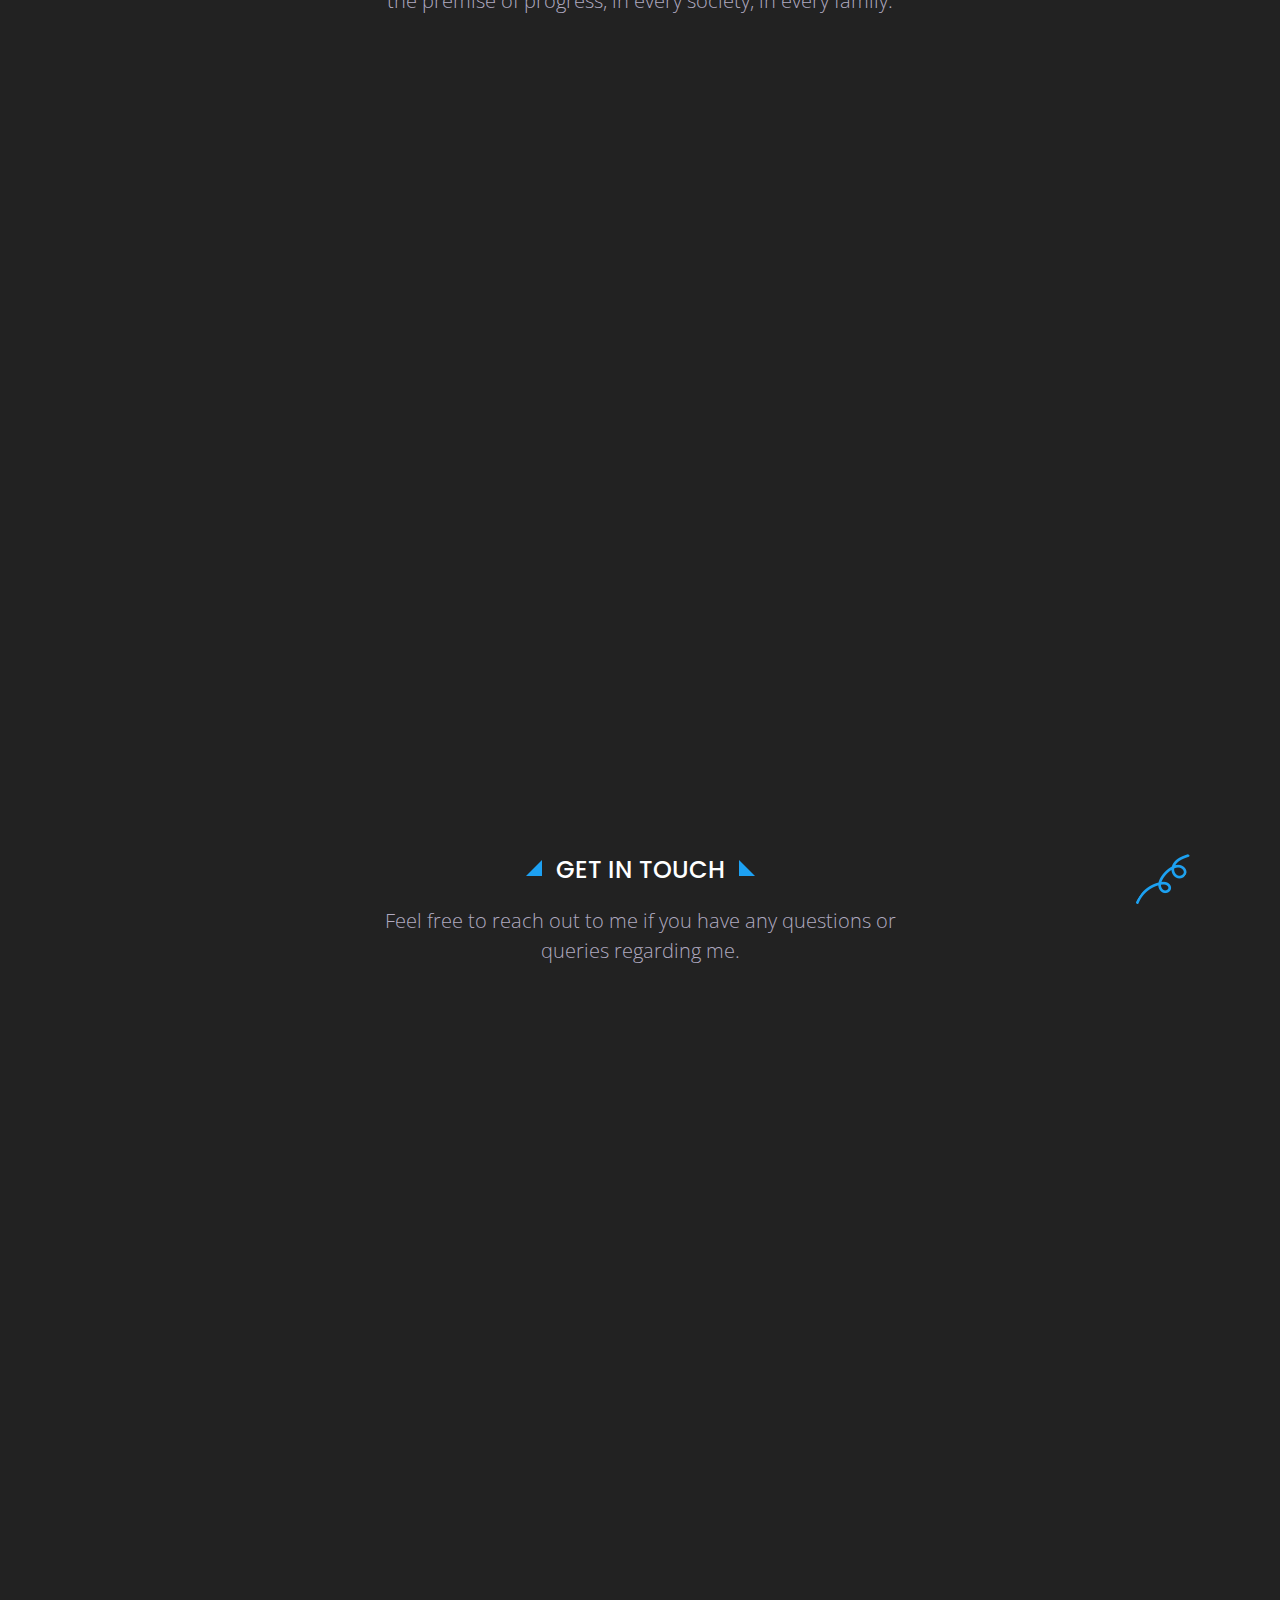
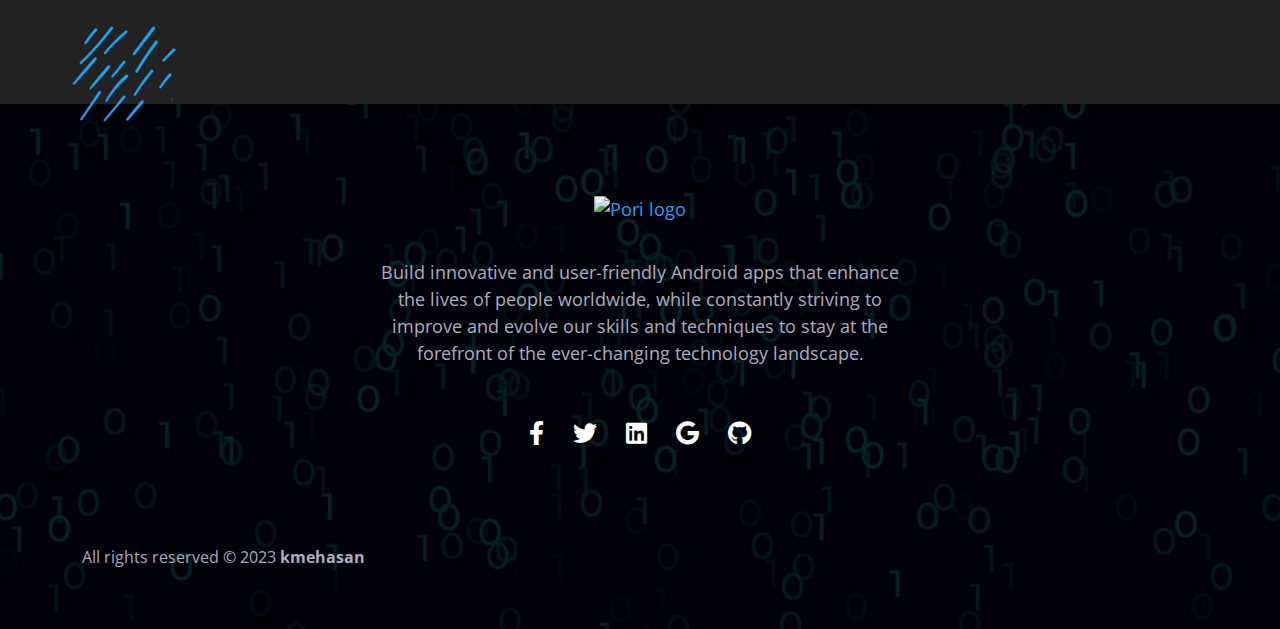
==== commit 3924449b: "Update job titles and responsibilities for SSL Wireless" ====
--- a/index.html
+++ b/index.html
@@ -1268,7 +1268,20 @@
 							</div>
 							<div class="content-wrapper">
 								<h4>SSL Wireless</h4>
-								<span class="time-frame">Senior Software Specialist <span>May 2023 - Continuing</span></span>
+								<span class="time-frame">Software Analyst <span>January 2025 - Continuing</span></span>
+								<p>
+									Analysis of SRS/BRD, Requirement clarification, Project challenge identification, Client meeting for requirement analysis, Task breakdown from scope document, Task estimation, UI/UX team alignment, Database design, Architecture diagram preparation, Technology stack selection, Code and business logic development, Android app development, Code review and optimization, R&D.
+								</p>
+							</div>
+						</li>
+						<li class="d-flex align-items-start">
+							<div class="icon-block">
+								<!-- <div class="icon-box"><i class="pe-7s-umbrella"></i></div> -->
+								<img class="circuler-image-company" src="./image/company/ssl.jpg" alt="SSL Wireless Logo" />
+							</div>
+							<div class="content-wrapper">
+								<h4>SSL Wireless</h4>
+								<span class="time-frame">Senior Software Specialist <span>May 2023 - December 2024</span></span>
 								<p>
 									Android app development, Analysis SRS/BRD received from Project Management Team or Business team, Identify Project Challenges, database management, Deployment, R&D.
 								</p>
